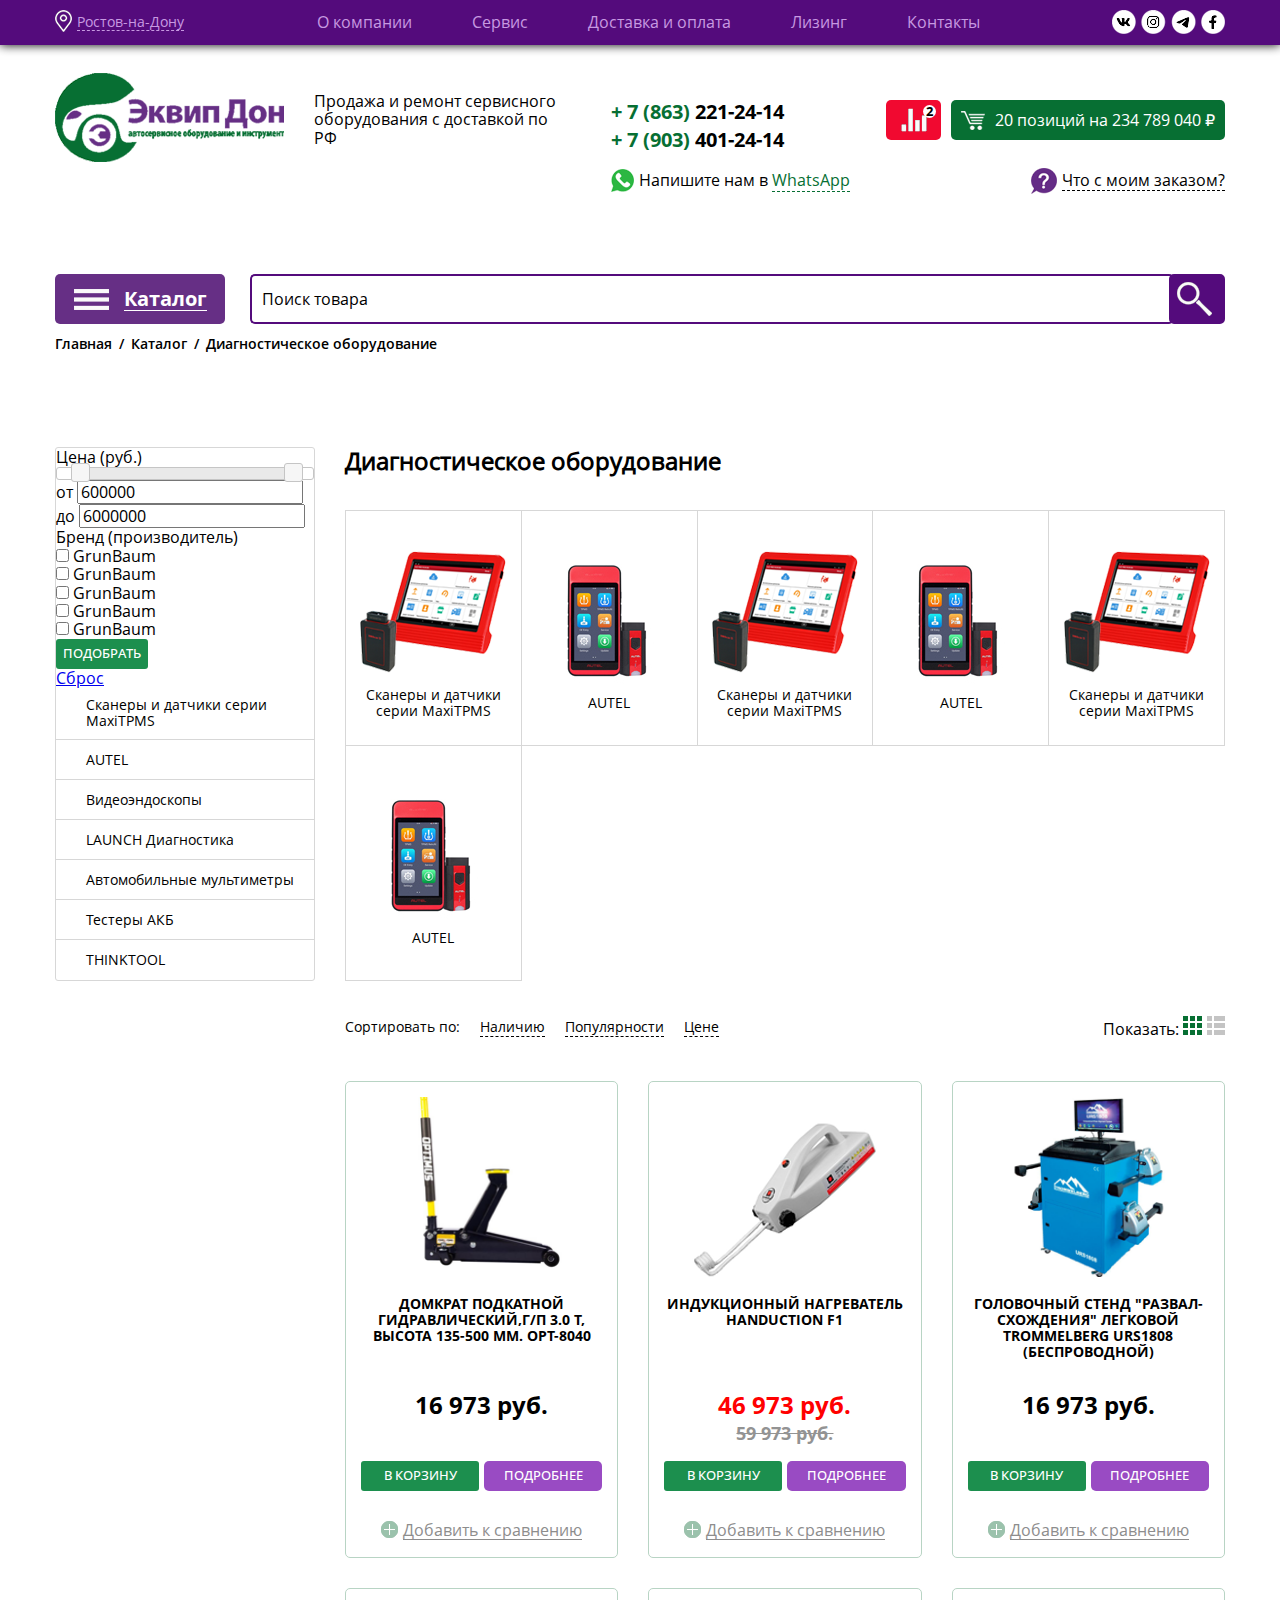
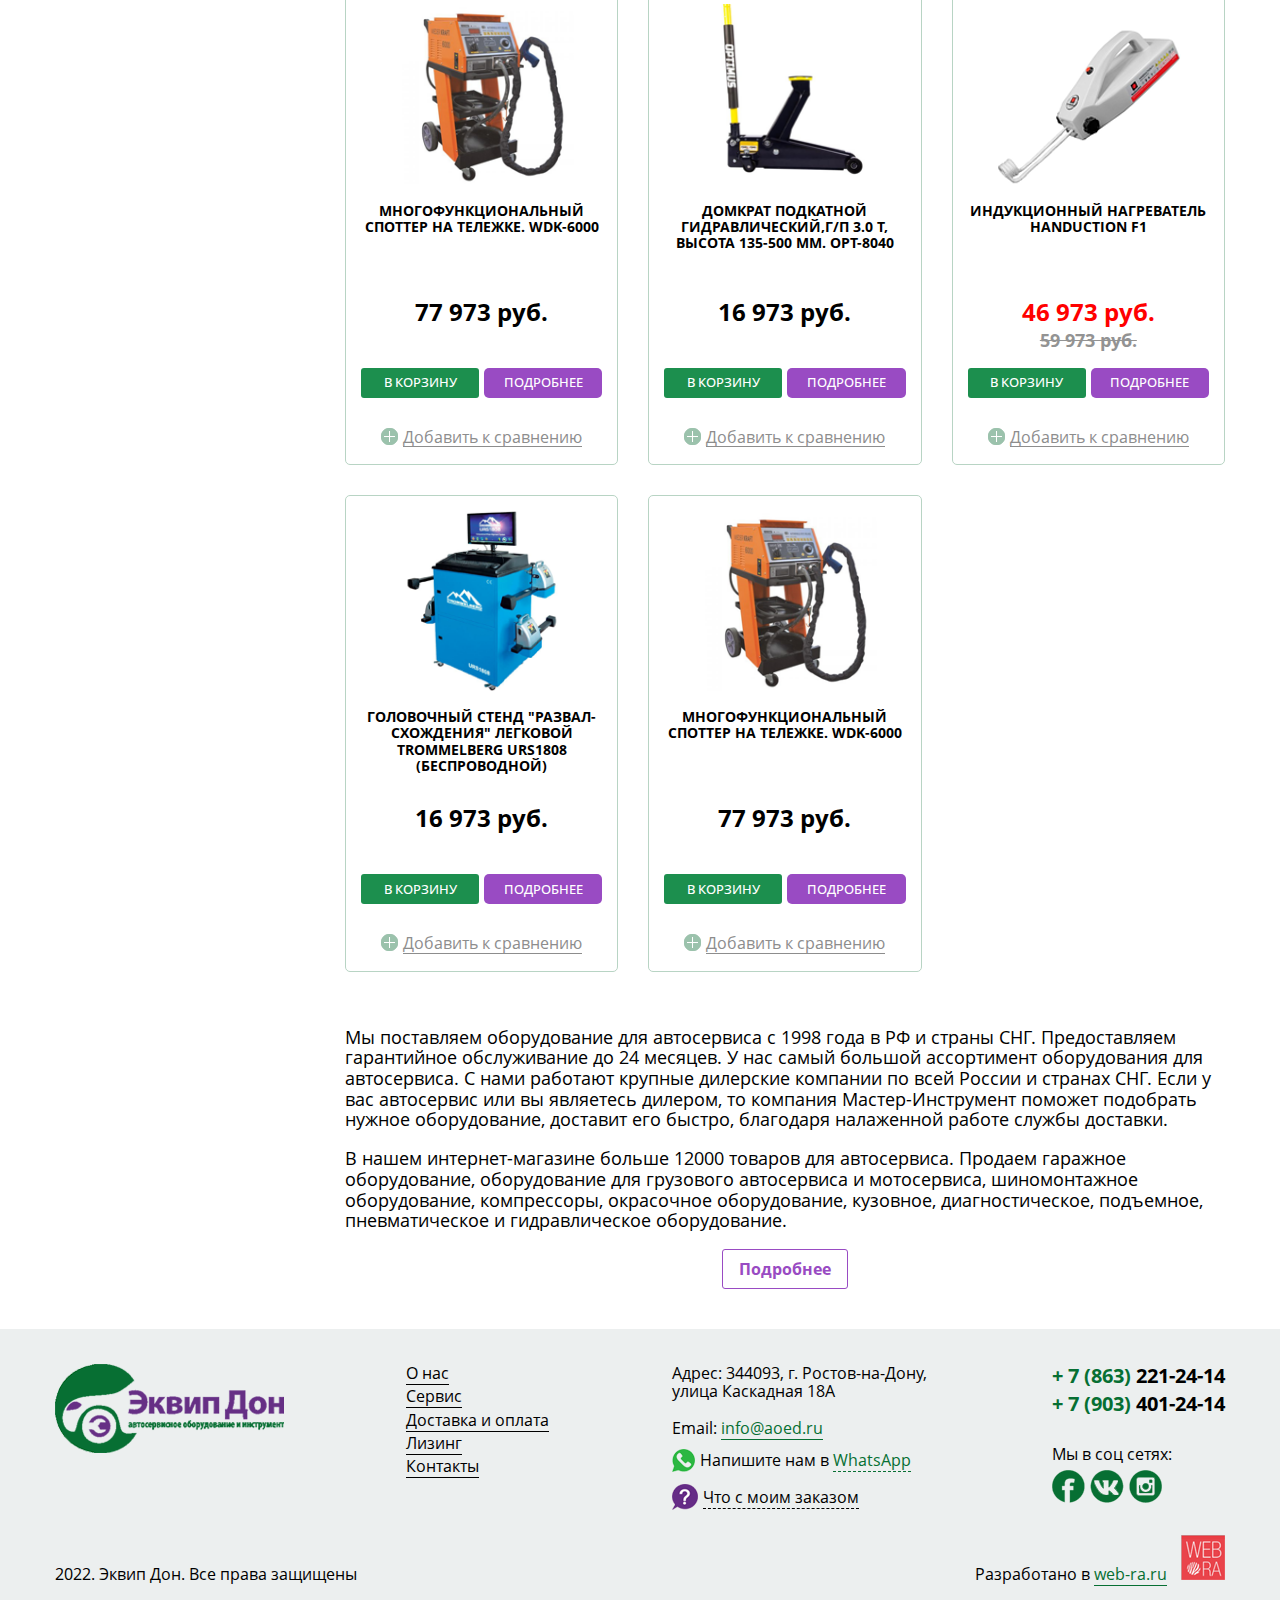
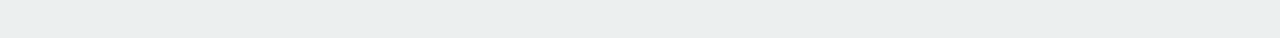
==== category.html @ 741b5a4d "update" ====
<!DOCTYPE html>
<html xmlns="http://www.w3.org/1999/xhtml" lang="ru">

<head>
	<title>Категория страница - ЕКВИП</title>

	<meta http-equiv="content-type" content="text/html; charset=UTF-8" />
	<meta name="viewport" content="width=device-width, initial-scale=1.0">

	<meta name="robots" content="index,follow" />
	<meta name="keywords" content="" />
	<meta name="description" content="" />

	<link href="/" rel="canonical" />
	<link rel="stylesheet" href="css/normalize.css" type="text/css">
	<link rel="stylesheet" href="css/style.css" type="text/css">
	<link rel="stylesheet" href="css/swiper.css" type="text/css">
	<script src="https://ajax.googleapis.com/ajax/libs/jquery/2.2.0/jquery.min.js"></script>
	<script src="js/swiper.js"></script>
	<script src="js/main.js"></script>

</head>

<body>
	<header>
		<div class="header">
			<div class="header__top header-top">
				<div class="container">
					<div class="header-top__item header-top__item--city h-t-item">
						<div class="h-t-item__icon">
							<img src="img/location-icon.svg">
						</div>
						<div class="h-t-item__name">Ростов-на-Дону</div>
					</div>
					<div class="header-top__item header-top__item--menu">
						<nav>
							<ul>
								<li><a href="#">О компании</a></li>
								<li><a href="#">Сервис</a></li>
								<li><a href="#">Доставка и оплата</a></li>
								<li><a href="#">Лизинг</a></li>
								<li><a href="#">Контакты</a></li>
							</ul>
						</nav>
					</div>
					<div class="header-top__item header-top__item--social">
						<a href="#"><img src="img/vk.png"></a>
						<a href="#"><img src="img/insta.png"></a>
						<a href="#"><img src="img/tg.png"></a>
						<a href="#"><img src="img/fb.png"></a>
					</div>
				</div>
			</div>
			<div class="header__bottom header-bottom">
				<div class="container">
					<div class="header-bottom__item header-bottom__item--logo h-b-item">
						<a href="/"><img src="img/logo.png"></a>
						<div class="h-b-item__credo">
							Продажа и ремонт сервисного оборудования с доставкой по РФ
						</div>
					</div>
					<div class="header-bottom__item header-bottom__item--contact h-b-item">
						<div class="h-b-item__phone"><span>+ 7 (863)</span> 221-24-14</div>
						<div class="h-b-item__phone"><span>+ 7 (903)</span> 401-24-14</div>
						<div class="h-b-item__whatsapp"><img src="img/whatsapp.svg"><span>Напишите нам в <a href="#">WhatsApp</a></span></div>
					</div>
					<div class="header-bottom__item header-bottom__item--cart">
						<div class="header-cart">
							<div class="header-cart__compare">
								<img src="img/icon-compare.svg">
								<span>2</span>
							</div>
							<div class="header-cart__products">
								<img src="img/icon-basket.svg">
								<span>20 позиций на 234 789 040 ₽</span>
							</div>
						</div>
						<div class="h-link-order">
							<img src="img/question.svg"><span>Что с моим заказом?</span>
							<div class="h-link-order__form w-order-form">
								<form>
									<div class="w-order-form__title">Введите номер заказа</div>
									<input type="text" class="w-order-form__input">
									<button class="w-order-form__btn">Узнать</button>
								</form>
							</div>
						</div>
					</div>
				</div>
			</div>
		</div>
	</header>

	<section class="menu-vertical">
		<div class="container">
			<div class="menu-vertical__wrapper">
				<div class="menu-vertical__nav menu-vertical-nav">
					<div class="menu-vertical-nav__icon"><img src="img/menu-vertical__icon.svg"></div>
					<div class="menu-vertical-nav__name">Каталог</div>
					<ul class="menu-vertical-nav__list">
						<li><a href="#">Пункт 1</a></li>
						<li><a href="#">Пункт 2</a></li>
					</ul>
				</div>
				<div class="menu-vertical__search v-search">
					<input type="text" autocomplete="off" placeholder="Поиск товара" class="v-search__input">
					<button class="v-search__btn"><img src="img/v-search.svg"></button>

					<div class="search-modal">
						<div class="search-modal__item">
							<a href="#">
								<img src="img/product-img.jpg">
								<span>Сканер диагностический Launch X-431 PRO Lite 2017</span>
							</a>
						</div>
						<div class="search-modal__item">
							<a href="#">
								<img src="img/product-img.jpg">
								<span>Сканер диагностический Launch X-431 PRO Lite 2017</span>
							</a>
						</div>
						<div class="search-modal__item">
							<a href="#">
								<img src="img/product-img.jpg">
								<span>Сканер диагностический Launch X-431 PRO Lite 2017</span>
							</a>
						</div>
						<div class="search-modal__item">
							<a href="#">
								<img src="img/product-img.jpg">
								<span>Сканер диагностический Launch X-431 PRO Lite 2017</span>
							</a>
						</div>
						<div class="search-modal__item">
							<a href="#">
								<img src="img/product-img.jpg">
								<span>Сканер диагностический Launch X-431 PRO Lite 2017</span>
							</a>
						</div>
						<div class="search-modal__item">
							<a href="#">
								<img src="img/product-img.jpg">
								<span>Сканер диагностический Launch X-431 PRO Lite 2017</span>
							</a>
						</div>
					</div>

				</div>
			</div>
		</div>
		<div class="breadcrums">
			<div class="container">
				<div class="breadcrums__wrapper">
					<span class="breadcrums__item"><a href="#">Главная</a></span>
					<span class="breadcrums__item"><a href="#">Каталог</a></span>
					<span class="breadcrums__item">Диагностическое оборудование</span>
				</div>
			</div>
		</div>
	</section>

	<section class="catalog">
		<div class="container">
			<div class="catalog__wrapper w-catalog">
				<div class="w-catalog__slidebar w-slidebar">

                    <div class="w-slidebar__filter s-filter">
                        <div class="s-filter__name">Цена (руб.)</div>
                        <div class="s-filter__label">
							<div id="slider-range" class="s-filter__range"></div>
							<div class="s-filter__labels">
								<span>от</span>
								<input class="banner-filter__min" value="600000">
								<span>до</span>
								<input class="banner-filter__max" value="6000000">
							</div>
                        </div>
						<div class="s-filter__name">Бренд (производитель)</div>
						<div class="s-filter__chechker s-filter-check">
							<div class="s-filter-check__item">
								<input id="check1" type="checkbox" name="name" class="s-filter-check__chechbox">
								<label for="check1">GrunBaum</label>
							</div>
							<div class="s-filter-check__item">
								<input id="check1" type="checkbox" name="name" class="s-filter-check__chechbox">
								<label for="check1">GrunBaum</label>
							</div>
							<div class="s-filter-check__item">
								<input id="check1" type="checkbox" name="name" class="s-filter-check__chechbox">
								<label for="check1">GrunBaum</label>
							</div>
							<div class="s-filter-check__item">
								<input id="check1" type="checkbox" name="name" class="s-filter-check__chechbox">
								<label for="check1">GrunBaum</label>
							</div>
							<div class="s-filter-check__item">
								<input id="check1" type="checkbox" name="name" class="s-filter-check__chechbox">
								<label for="check1">GrunBaum</label>
							</div>
						</div>
						<div class="s-filter__btns">
							<button class="s-filter__btn btn-main">Подобрать</button>
							<a href="#" class="s-filter__refresh">Сброс</a>
						</div>
                    </div>

					<nav>
						<ul class="w-slidebar__list s-list">
							<li class="s-list__item"><a href="#">Сканеры и датчики серии MaxiTPMS</a></li>
							<li class="s-list__item"><a href="#">AUTEL</a></li>
							<li class="s-list__item"><a href="#">Видеоэндоскопы</a></li>
							<li class="s-list__item"><a href="#">LAUNCH Диагностика</a></li>
							<li class="s-list__item"><a href="#">Автомобильные мультиметры</a></li>
							<li class="s-list__item"><a href="#">Тестеры АКБ</a></li>
							<li class="s-list__item"><a href="#">THINKTOOL</a></li>
						</ul>
					</nav>
				</div>
				<div class="w-catalog__contain">
					<h1 class="h1-page">Диагностическое оборудование</h1>

					<section class="sub-category">
						<div class="sub-category__list s-category-list">
							<a href="#" class="s-category-list__item">
								<div><img src="img/sub-cat-12.png"></div><span>Сканеры и датчики серии MaxiTPMS</span></a>
							<a href="#" class="s-category-list__item">
								<div><img src="img/sub-category-2.jpg"></div><span>AUTEL</span></a>
							<a href="#" class="s-category-list__item">
								<div><img src="img/sub-cat-12.png"></div><span>Сканеры и датчики серии MaxiTPMS</span></a>
							<a href="#" class="s-category-list__item">
								<div><img src="img/sub-category-2.jpg"></div><span>AUTEL</span></a>
							<a href="#" class="s-category-list__item">
								<div><img src="img/sub-cat-12.png"></div><span>Сканеры и датчики серии MaxiTPMS</span></a>
							<a href="#" class="s-category-list__item">
								<div><img src="img/sub-category-2.jpg"></div><span>AUTEL</span></a>
						</div>
					</section>

					<section class="popular">
						<div class="title-wrapper">
							<div class="sort-catalog">
								<div class="sort-catalog__item">Сортировать по:</div>
								<div class="sort-catalog__item">
									<a href="#">Наличию</a>
								</div>
								<div class="sort-catalog__item">
									<a href="#">Популярности</a>
								</div>
								<div class="sort-catalog__item">
									<a href="#">Цене</a>
								</div>
							</div>
							<div href="#" class="title-wrapper__view t-view">
								<span class="t-view__text">Показать:</span>
								<span class="t-view__grid"><img src="img/view-grid.png"></span>
								<span class="t-view__list"><img src="img/view-list.png"></span>
							</div>
						</div>
						<div class="new__products n-products page-products page-products-grid">

							<div class="cart-product n-products__item">
								<div class="cart-product__img">
									<img src="img/product-1.png">
								</div>
								<div class="cart-product__text">ДОМКРАТ ПОДКАТНОЙ ГИДРАВЛИЧЕСКИЙ,г/п 3.0 т, высота 135-500 мм. OPT-8040</div>
								<div class="wrap-price">
									<div class="cart-product__price">16 973 руб.</div>
								</div>
								<div class="cart-product__btn">
									<a href="#" class="btn-main">В корзину</a>
									<a href="#" class="btn-secondary">Подробнее</a>
								</div>
								<div class="cart-product__compare">
									<span>
                                        <img src="img/add-compare.svg">
                                    </span>
									<a href="#">Добавить к сравнению</a>
								</div>
							</div>
							<div class="cart-product n-products__item">
								<div class="cart-product__img">
									<img src="img/product-2.png">
								</div>
								<div class="cart-product__text">Индукционный нагреватель HANDUCTION F1</div>
								<div class="wrap-price">
									<div class="cart-product__price cart-product__price--new">46 973 руб.</div>
									<div class="cart-product__price cart-product__price--old">59 973 руб.</div>
								</div>
								<div class="cart-product__btn">
									<a href="#" class="btn-main">В корзину</a>
									<a href="#" class="btn-secondary">Подробнее</a>
								</div>
								<div class="cart-product__compare">
									<span>
                        <img src="img/add-compare.svg">
                    </span>
									<a href="#">Добавить к сравнению</a>
								</div>
							</div>
							<div class="cart-product n-products__item">
								<div class="cart-product__img">
									<img src="img/product-3.png">
								</div>
								<div class="cart-product__text">Головочный стенд "развал-схождения" легковой Trommelberg URS1808 (беспроводной)</div>
								<div class="wrap-price">
									<div class="cart-product__price">16 973 руб.</div>
								</div>
								<div class="cart-product__btn">
									<a href="#" class="btn-main">В корзину</a>
									<a href="#" class="btn-secondary">Подробнее</a>
								</div>
								<div class="cart-product__compare">
									<span>
                        <img src="img/add-compare.svg">
                    </span>
									<a href="#">Добавить к сравнению</a>
								</div>
							</div>
							<div class="cart-product n-products__item">
								<div class="cart-product__img">
									<img src="img/product-4.png">
								</div>
								<div class="cart-product__text">Многофункциональный споттер на тележке. WDK-6000</div>
								<div class="wrap-price">
									<div class="cart-product__price">77 973 руб.</div>
								</div>
								<div class="cart-product__btn">
									<a href="#" class="btn-main">В корзину</a>
									<a href="#" class="btn-secondary">Подробнее</a>
								</div>
								<div class="cart-product__compare">
									<span>
                        <img src="img/add-compare.svg">
                    </span>
									<a href="#">Добавить к сравнению</a>
								</div>
							</div>

							<div class="cart-product n-products__item">
								<div class="cart-product__img">
									<img src="img/product-1.png">
								</div>
								<div class="cart-product__text">ДОМКРАТ ПОДКАТНОЙ ГИДРАВЛИЧЕСКИЙ,г/п 3.0 т, высота 135-500 мм. OPT-8040</div>
								<div class="wrap-price">
									<div class="cart-product__price">16 973 руб.</div>
								</div>
								<div class="cart-product__btn">
									<a href="#" class="btn-main">В корзину</a>
									<a href="#" class="btn-secondary">Подробнее</a>
								</div>
								<div class="cart-product__compare">
									<span>
                        <img src="img/add-compare.svg">
                    </span>
									<a href="#">Добавить к сравнению</a>
								</div>
							</div>
							<div class="cart-product n-products__item">
								<div class="cart-product__img">
									<img src="img/product-2.png">
								</div>
								<div class="cart-product__text">Индукционный нагреватель HANDUCTION F1</div>
								<div class="wrap-price">
									<div class="cart-product__price cart-product__price--new">46 973 руб.</div>
									<div class="cart-product__price cart-product__price--old">59 973 руб.</div>
								</div>
								<div class="cart-product__btn">
									<a href="#" class="btn-main">В корзину</a>
									<a href="#" class="btn-secondary">Подробнее</a>
								</div>
								<div class="cart-product__compare">
									<span>
                        <img src="img/add-compare.svg">
                    </span>
									<a href="#">Добавить к сравнению</a>
								</div>
							</div>
							<div class="cart-product n-products__item">
								<div class="cart-product__img">
									<img src="img/product-3.png">
								</div>
								<div class="cart-product__text">Головочный стенд "развал-схождения" легковой Trommelberg URS1808 (беспроводной)</div>
								<div class="wrap-price">
									<div class="cart-product__price">16 973 руб.</div>
								</div>
								<div class="cart-product__btn">
									<a href="#" class="btn-main">В корзину</a>
									<a href="#" class="btn-secondary">Подробнее</a>
								</div>
								<div class="cart-product__compare">
									<span>
                        <img src="img/add-compare.svg">
                    </span>
									<a href="#">Добавить к сравнению</a>
								</div>
							</div>
							<div class="cart-product n-products__item">
								<div class="cart-product__img">
									<img src="img/product-4.png">
								</div>
								<div class="cart-product__text">Многофункциональный споттер на тележке. WDK-6000</div>
								<div class="wrap-price">
									<div class="cart-product__price">77 973 руб.</div>
								</div>
								<div class="cart-product__btn">
									<a href="#" class="btn-main">В корзину</a>
									<a href="#" class="btn-secondary">Подробнее</a>
								</div>
								<div class="cart-product__compare">
									<span>
                        <img src="img/add-compare.svg">
                    </span>
									<a href="#">Добавить к сравнению</a>
								</div>
							</div>
						</div>

                        <div class="new__products n-products page-products page-products-list" style="display:none;">
                            <div class="cart-product n-products__item n-products__item--list">
								<div class="cart-product__img">
									<img src="img/product-1.png">
								</div>
                                <div>
                                    <div class="cart-product__text">ДОМКРАТ ПОДКАТНОЙ ГИДРАВЛИЧЕСКИЙ,г/п 3.0 т, высота 135-500 мм. OPT-8040</div>
                                    <div class="cart-product__compare">
                                        <span>
                                            <img src="img/add-compare.svg">
                                        </span>
                                        <a href="#">Добавить к сравнению</a>
                                    </div>
                                    </div>
                                <div>
                                    <div class="wrap-price">
                                        <div class="cart-product__price">16 973 руб.</div>
                                    </div>
                                    <div class="cart-product__btn">
                                        <a href="#" class="btn-main">В корзину</a>
                                        <a href="#" class="btn-secondary">Подробнее</a>
                                    </div>
                                </div>
							</div>
                            <div class="cart-product n-products__item n-products__item--list">
								<div class="cart-product__img">
									<img src="img/product-1.png">
								</div>
                                <div>
                                    <div class="cart-product__text">ДОМКРАТ ПОДКАТНОЙ ГИДРАВЛИЧЕСКИЙ,г/п 3.0 т, высота 135-500 мм. OPT-8040</div>
                                    <div class="cart-product__compare">
                                        <span>
                                            <img src="img/add-compare.svg">
                                        </span>
                                        <a href="#">Добавить к сравнению</a>
                                    </div>
                                    </div>
                                <div>
                                    <div class="wrap-price">
                                        <div class="cart-product__price">16 973 руб.</div>
                                    </div>
                                    <div class="cart-product__btn">
                                        <a href="#" class="btn-main">В корзину</a>
                                        <a href="#" class="btn-secondary">Подробнее</a>
                                    </div>
                                </div>
							</div>
                            <div class="cart-product n-products__item n-products__item--list">
								<div class="cart-product__img">
									<img src="img/product-1.png">
								</div>
                                <div>
                                    <div class="cart-product__text">ДОМКРАТ ПОДКАТНОЙ ГИДРАВЛИЧЕСКИЙ,г/п 3.0 т, высота 135-500 мм. OPT-8040</div>
                                    <div class="cart-product__compare">
                                        <span>
                                            <img src="img/add-compare.svg">
                                        </span>
                                        <a href="#">Добавить к сравнению</a>
                                    </div>
                                    </div>
                                <div>
                                    <div class="wrap-price">
                                        <div class="cart-product__price">16 973 руб.</div>
                                    </div>
                                    <div class="cart-product__btn">
                                        <a href="#" class="btn-main">В корзину</a>
                                        <a href="#" class="btn-secondary">Подробнее</a>
                                    </div>
                                </div>
							</div>
                        </div>
					</section>

					<section class="map">
						<div class="text-default map__info">
							<p>Мы поставляем оборудование для автосервиса с 1998 года в РФ и страны СНГ. Предоставляем гарантийное обслуживание до 24 месяцев. У нас самый большой ассортимент оборудования для автосервиса. С нами работают крупные дилерские компании по всей России и странах СНГ. Если у вас автосервис или вы являетесь дилером, то компания Мастер-Инструмент поможет подобрать нужное оборудование, доставит его быстро, благодаря налаженной работе службы доставки.
							</p>
							<p>
								В нашем интернет-магазине больше 12000 товаров для автосервиса. Продаем гаражное оборудование, оборудование для грузового автосервиса и мотосервиса, шиномонтажное оборудование, компрессоры, окрасочное оборудование, кузовное, диагностическое, подъемное, пневматическое и гидравлическое оборудование.
							</p>
						</div>
						<a href="#" class="map__btn btn-more">Подробнее</a>
					</section>
				</div>
			</div>
		</div>
	</section>

	<footer>
		<div class="container">
			<div class="footer">
				<div class="footer__top f-top">
					<div class="f-top__logo">
						<a href="/">
							<img src="img/logo.png">
						</a>
					</div>
					<div class="f-top__menu f-menu">
						<ul class="f-menu__ul">
							<li class="f-menu__li"><a href="#">О нас</a></li>
							<li class="f-menu__li"><a href="#">Сервис</a></li>
							<li class="f-menu__li"><a href="#">Доставка и оплата</a></li>
							<li class="f-menu__li"><a href="#">Лизинг</a></li>
							<li class="f-menu__li"><a href="#">Контакты</a></li>
						</ul>
					</div>
					<div class="f-top__info f-info">
						<div class="f-info__address">
							Адрес: 344093, г. Ростов-на-Дону, улица Каскадная 18А
						</div>
						<div class="f-info__email">
							<span>Email: </span> <a href="#">info@aoed.ru</a>
						</div>
						<div class="f-info__whatsapp">
							<img src="img/whatsapp.svg">
							<span>Напишите нам в <a href="#">WhatsApp</a></span>
						</div>
						<div class="f-info__question f-info-question">
							<img src="img/question.svg">
							<span class="f-info-question__link"><a href="#">Что с моим заказом</a></span>
						</div>
					</div>
					<div class="f-top__contact f-t--item">
						<div class="f-t--item__phone"><span>+ 7 (863)</span> 221-24-14</div>
						<div class="f-t--item__phone"><span>+ 7 (903)</span> 401-24-14</div>
						<div class="f-t--item__social">Мы в соц сетях:</div>
						<div class="f-t--item__socials">
							<a href="#" class=""><img src="img/footer-fb.png"></a>
							<a href="#" class=""><img src="img/footer-vk.png"></a>
							<a href="#" class=""><img src="img/footer-insta.png"></a>
						</div>
					</div>
				</div>
				<div class="footer-bottom f-bottom">
					<div class="f-bottom__copyright">2022. Эквип Дон. Все права защищены</div>
					<div class="f-bottom__web">
						<a href="https://web-ra.ru">Разработано в <span>web-ra.ru</span> <img src="img/logo-company.png"></a>
					</div>
				</div>
			</div>
		</div>
	</footer>



<link rel='stylesheet' id='jquery-ui-style-css'  href='css/jquery-ui.css' media='all' />
<script src='js/jquery.min.js' id='jquery-js'></script>
<script src='js/jquery-ui.js' id='query-ui-script-js'></script>
<script src='js/jquery.ui.touch-punch.min.js' id='touch-ui-script-js'></script>

<script>
	$(document).ready(function () {

		let priceMin = document.querySelector('.banner-filter__min');
		let priceMax = document.querySelector('.banner-filter__max');
		if (priceMin !== null && priceMax !== null) {
			priceMin = (priceMin.value).replace(' СЂСѓР±.', '');
			priceMax = (priceMax.value).replace(' СЂСѓР±.', '');
		}
		let SliderRange = document.getElementById("slider-range");
		if (SliderRange !== null) {
			$("#slider-range").slider({
				range: true,
				min: 0,
				max: 6500000,
				values: [priceMin, priceMax],
				slide: function (event, ui) {
					$('.banner-filter__min').val(ui.values[0]);
					$('.banner-filter__max').val(ui.values[1]);
				}
			});

			$('.banner-filter__min').val($("#slider-range").slider("values", 0));
			$('.banner-filter__max').val($("#slider-range").slider("values", 1));
		}
	});
</script>
</body>
</html>
---- css/style.css ----
/* fonts */
@font-face {
  font-family: OpenSansBold;
  src: url('../fonts/OpenSans-Bold.ttf');
}
@font-face {
  font-family: OpenSansRegular;
  src: url('../fonts/OpenSans-Regular.ttf');
}
@font-face {
  font-family: OpenSansSemiBold;
  src: url('../fonts/OpenSans-SemiBold.ttf');
}
@font-face {
  font-family: OpenSansMedium;
  src: url('../fonts/OpenSans-Medium.woff2') format('woff2'), url('../fonts/OpenSans-Medium.woff') format('woff');
  font-weight: 600;
  font-style: normal;
  font-display: swap;
}
/* main */
* {
  box-sizing: border-box;
}
body {
  font-family: OpenSansRegular;
}
.container {
  width: 1200px;
  padding: 0px 15px;
  margin: 0 auto;
}
.title-wrapper {
  display: flex;
  justify-content: space-between;
  align-items: center;
}
.title-wrapper__link {
  text-transform: uppercase;
  color: #000;
  font-size: 16px;
  text-decoration: none;
}
.title-wrapper__link:hover {
  color: #076f33;
}
.title-wrapper__title {
  font-size: 24px;
  color: #000;
}
.title {
  min-width: 280px;
  text-align: center;
  position: relative;
  text-transform: uppercase;
  color: #fff;
  font-size: 26px;
  max-width: fit-content;
  padding: 20px 35px;
}
.title__caption {
  position: relative;
  z-index: 1;
}
.title:before {
  content: "";
  position: absolute;
  background: #1c8f4e;
  transform: skewX(-30deg);
  left: 0;
  right: 0;
  top: 0;
  bottom: 0;
  border-radius: 20px;
}
.refresh-btn {
  margin-top: 15px;
  cursor: pointer;
  text-decoration: none;
  color: #fff;
  background: #58157e;
  border-radius: 3px;
  height: 35px;
  width: 165px;
  text-align: center;
  display: flex;
  align-items: center;
  font-size: 16px;
  justify-content: center;
  border: 1px solid #58157e;
  box-shadow: 0px 0px 10px rgba(0, 0, 0, 0.18);
}
.refresh-btn:hover {
  background: #994bc3;
  color: #fff;
}
.btn-more {
  height: 40px;
  padding: 18px 0px;
  border: 1px solid #994bc3;
  color: #994bc3;
  font-size: 16px;
  font-family: OpenSansBold;
  text-align: center;
  text-decoration: none;
  display: block;
  text-transform: none;
  border-radius: 3px;
  max-width: fit-content;
  display: flex;
  align-items: center;
  min-width: 126px;
  justify-content: center;
  margin: 0 auto;
}
.btn-more:hover {
  background: #994bc3;
  color: #fff;
}
.btn-main {
  font-family: OpenSansMedium;
  font-weight: 600;
  text-decoration: none;
  text-transform: uppercase;
  color: #fff;
  background: #1c8f4e;
  border-radius: 3px;
  height: 30px;
  text-align: center;
  display: flex;
  align-items: center;
  font-size: 13px;
  border: 1px solid transparent;
  justify-content: center;
}
.btn-main:hover {
  border-color: #1c8f4e;
  background: none;
  color: #1c8f4e;
}
.btn-secondary {
  font-family: OpenSansMedium;
  font-weight: 600;
  text-decoration: none;
  text-transform: uppercase;
  color: #fff;
  background: #994bc3;
  border: 1px solid transparent;
  border-radius: 5px;
  height: 30px;
  text-align: center;
  display: flex;
  align-items: center;
  font-size: 13px;
  justify-content: center;
}
.btn-secondary:hover {
  border-color: #994bc3;
  background: none;
  color: #994bc3;
}
.gray-block {
  background: #ecefef;
}
.breadcrums {
  padding: 10px 0px;
}
.breadcrums__item,
.breadcrums a {
  font-family: OpenSansSemiBold;
  font-size: 14px;
  text-decoration: none;
  color: #000;
}
.breadcrums__item {
  position: relative;
}
.breadcrums__item:not(:last-child) {
  margin-right: 15px;
}
.breadcrums__item:not(:last-child):after {
  position: absolute;
  content: "/";
  font-size: 14px;
  color: #000;
  right: -12px;
  top: 2px;
}
.swiper-pagination-bullets .swiper-pagination-bullet {
  width: 25px;
  height: 25px;
  background: #ffffff;
  opacity: 1;
  border: 3px solid #540b7c;
}
.swiper-pagination-bullets .swiper-pagination-bullet-active {
  background: #540b7c;
}
/* header */
.header {
  padding-bottom: 30px;
}
.header__top {
  display: flex;
  align-items: center;
  background: #540b7c;
  height: 45px;
  box-shadow: 0px 0px 10px #000000;
}
.header__top .container {
  display: flex;
  justify-content: space-between;
  align-items: center;
}
.header .h-t-item {
  display: flex;
  justify-content: space-between;
  align-items: center;
  cursor: pointer;
}
.header .h-t-item__icon {
  margin-right: 5px;
}
.header .h-t-item__name {
  color: #c799e1;
  font-size: 14px;
  border-bottom: 1px dashed #c799e1;
}
.header .h-t-item__name:hover {
  color: #fff;
  border-bottom: 1px solid #fff;
}
.header .header-top__item nav ul {
  list-style: none;
  padding: 0px;
  margin: 0px;
  display: flex;
  align-items: center;
}
.header .header-top__item nav ul li a {
  text-decoration: none;
  color: #c799e1;
  font-size: 16px;
}
.header .header-top__item nav ul li a:hover {
  color: #fff;
}
.header .header-top__item nav ul li:not(:last-child) {
  margin-right: 60px;
}
.header .header-top__item--social {
  display: flex;
  align-items: center;
}
.header .header-top__item--social a:not(:last-child) {
  margin-right: 5px;
}
.header .header-top__item--social a:hover {
  opacity: 0.7;
}
.header .header-top__item--social img {
  display: block;
}
.header__bottom .container {
  display: flex;
  justify-content: space-between;
}
.header__bottom .h-b-item {
  display: flex;
  align-items: center;
}
.header__bottom .h-b-item__credo {
  font-size: 16px;
  max-width: 260px;
  margin-left: 30px;
}
.header__bottom .h-b-item__phone {
  font-size: 20px;
  font-family: OpenSansBold;
  margin-bottom: 5px;
}
.header__bottom .h-b-item__phone span {
  color: #076f33;
}
.header__bottom .h-b-item__whatsapp {
  margin-top: 13px;
  align-items: center;
  display: flex;
  color: #000000;
}
.header__bottom .h-b-item__whatsapp img {
  display: block;
  margin-right: 5px;
}
.header__bottom .h-b-item__whatsapp a {
  text-decoration: none;
  color: #076f33;
  border-bottom: 1px dashed #076f33;
}
.header__bottom .header-bottom__item--contact {
  display: flex;
  flex-direction: column;
  align-items: unset;
  margin-top: 55px;
}
.header__bottom .header-bottom__item--cart {
  margin-top: 55px;
}
.header__bottom .header-bottom__item--cart .header-cart {
  display: flex;
  text-align: center;
}
.header__bottom .header-bottom__item--cart .header-cart__compare {
  position: relative;
  background: #f10930;
  cursor: pointer;
  display: flex;
  justify-content: center;
  text-align: center;
  align-items: center;
  border-radius: 5px;
  width: 55px;
  height: 40px;
  margin-right: 10px;
}
.header__bottom .header-bottom__item--cart .header-cart__compare span {
  position: absolute;
  top: 5px;
  right: 5px;
  display: flex;
  justify-content: center;
  text-align: center;
  align-items: center;
  font-size: 13px;
  border-radius: 50%;
  background: #fff;
  width: 13px;
  height: 13px;
  font-family: OpenSansBold;
}
.header__bottom .header-bottom__item--cart .header-cart__compare:hover {
  opacity: 0.7;
}
.header__bottom .header-bottom__item--cart .header-cart__products {
  display: flex;
  justify-content: center;
  text-align: center;
  align-items: center;
  background: #076f33;
  border-radius: 5px;
  cursor: pointer;
  color: #fff;
  height: 40px;
  padding: 0px 10px;
}
.header__bottom .header-bottom__item--cart .header-cart__products img {
  display: block;
  margin-right: 10px;
}
.header__bottom .header-bottom__item--cart .header-cart__products:hover {
  opacity: 0.7;
}
.header__bottom .header-bottom__item--cart .h-link-order {
  cursor: pointer;
  align-items: center;
  display: flex;
  text-decoration: none;
  margin-top: 28px;
  justify-content: end;
}
.header__bottom .header-bottom__item--cart .h-link-order img {
  display: block;
  margin-right: 5px;
}
.header__bottom .header-bottom__item--cart .h-link-order span {
  text-decoration: none;
  color: #000;
  border-bottom: 1px dashed #000;
}
/* banner */
.banner__item {
  position: relative;
}
.banner__item img {
  display: block;
}
.banner__content {
  position: absolute;
  top: 0;
  bottom: 0;
  left: 0;
  right: 0;
  display: flex;
  align-items: center;
}
.banner__title {
  color: #fff;
  font-size: 56px;
  text-transform: uppercase;
  line-height: 74px;
  font-family: OpenSansBold;
  max-width: 650px;
  width: 100%;
}
.banner__subtitle {
  margin-top: 15px;
  color: #fff;
  font-size: 40px;
}
.menu-vertical {
  padding: 50px 0px;
}
.menu-vertical__wrapper {
  display: flex;
  align-items: center;
}
.menu-vertical__nav {
  background: #662f85;
  height: 50px;
  min-width: 170px;
  display: flex;
  align-items: center;
  color: #fff;
  border-radius: 5px;
  margin-right: 20px;
  cursor: pointer;
}
.menu-vertical .menu-vertical-nav {
  justify-content: center;
}
.menu-vertical .menu-vertical-nav__icon {
  margin-right: 15px;
}
.menu-vertical .menu-vertical-nav__icon img {
  display: block;
}
.menu-vertical .menu-vertical-nav__name {
  font-size: 20px;
  font-family: OpenSansBold;
  border-bottom: 1px solid #fff;
}
.menu-vertical .menu-vertical-nav__list {
  display: none;
}
.menu-vertical__search {
  width: 100%;
  display: flex;
  align-items: center;
}
.menu-vertical__search input {
  position: relative;
  left: 5px;
  width: 100%;
  height: 50px;
  border: 2px solid #540b7c;
  border-right: none;
  border-radius: 5px;
  padding: 0px 10px;
  color: #000;
  outline: none;
}
.menu-vertical__search input::placeholder {
  color: #000;
}
.menu-vertical__search .v-search {
  position: relative;
}
.menu-vertical__search .v-search__btn {
  position: relative;
  background: #540b7c;
  border-radius: 5px;
  border: 2px solid #540b7c;
  width: 58px;
  height: 50px;
}
.menu-vertical__search .v-search__btn img {
  display: block;
}
.advantages {
  padding-bottom: 35px;
}
.advantages .adv-wrapper {
  display: flex;
  justify-content: space-between;
  margin-top: 55px;
}
.advantages .adv-wrapper .adv-wrapper-item__icon {
  height: 135px;
}
.advantages .adv-wrapper .adv-wrapper-item__name {
  color: #000;
  font-size: 22px;
  text-align: center;
  margin: 0 auto;
}
.advantages .adv-wrapper__item {
  text-align: center;
}
.popular {
  margin-top: 35px;
}
.new {
  padding: 45px 65px;
}
.new__products {
  margin-top: 43px;
  display: flex;
  justify-content: space-between;
  gap: 30px;
}
.new__products.page-products {
  display: grid;
  grid-template-columns: repeat(3, 1fr);
}
.new__products.page-products .cart-product {
  width: 100%;
}
.cart-product {
  position: relative;
  background: #fff;
  width: 260px;
  text-align: center;
  border-radius: 5px;
  border: 1px solid #b8d4c4;
  padding-bottom: 17px;
}
.cart-product .close-compare {
  position: absolute;
  top: 10px;
  right: 10px;
  cursor: pointer;
}
.cart-product__img {
  padding: 15px 0px;
}
.cart-product__img img {
  width: 100%;
  max-width: 185px;
  max-height: 180px;
  object-fit: cover;
}
.cart-product__text {
  font-family: OpenSansBold;
  font-size: 14px;
  text-transform: uppercase;
  min-height: 65px;
  padding: 0px 15px;
}
.cart-product .wrap-price {
  min-height: 100px;
}
.cart-product__price {
  font-size: 24px;
  font-family: OpenSansBold;
  padding: 30px 0px 0px;
}
.cart-product__price--new {
  color: #ff0000;
}
.cart-product__price--old {
  padding: 0px;
  margin-top: 5px;
  color: #939393;
  font-size: 18px;
  text-decoration: line-through;
}
.cart-product__btn {
  display: grid;
  padding: 0px 15px;
  grid-template-columns: 1fr 1fr;
  grid-gap: 5px;
}
.cart-product__compare {
  margin-top: 30px;
  display: flex;
  justify-content: center;
}
.cart-product__compare span {
  margin-right: 5px;
}
.cart-product__compare span img {
  display: block;
}
.cart-product__compare a {
  text-decoration: none;
  color: #8d8d8d;
  border-bottom: 1px solid #8d8d8d;
}
.cart-product__compare:hover a {
  border-color: #076f33;
  color: #076f33;
}
.cart-product:hover {
  cursor: pointer;
  border-color: #076f33;
}
.h1-title {
  font-size: 36px;
  color: #000;
}
.text-default {
  font-size: 18px;
}
.text-section {
  padding: 70px 0px;
}
.text-section__btn {
  margin-top: 40px;
}
.brand {
  padding-bottom: 80px;
}
.brand__slider {
  margin-top: 45px;
}
.brand__slider .swiper-wrapper {
  align-items: center;
}
.brand__slider .swiper-wrapper .swiper-slide {
  text-align: center;
}
.brand__slider .swiper-wrapper .swiper-slide img {
  max-width: 180px;
}
.brand .swiper-button-next,
.brand .swiper-button-prev {
  color: #1c8f4e;
}
.clients {
  padding: 65px 0px 90px;
}
.clients__list {
  display: grid;
  grid-template-columns: repeat(4, 1fr);
  grid-gap: 35px 15px;
  margin-top: 45px;
}
.clients .c-list__item {
  background: #fff;
  display: flex;
  align-items: center;
  justify-content: center;
  border: 1px solid #b8d4c4;
}
.clients .c-list__item:hover {
  border-color: #076f33;
}
.map {
  padding-bottom: 40px;
}
.map__info {
  margin-top: 55px;
}
/* footer */
footer {
  background: #ecefef;
  padding-top: 35px;
  padding-bottom: 55px;
}
.footer__top {
  display: flex;
  justify-content: space-between;
}
.footer .f-menu__ul {
  list-style: none;
  padding: 0px;
  margin: 0px;
}
.footer .f-menu__ul li:not(:last-child) {
  margin-bottom: 5px;
}
.footer .f-menu__ul a {
  text-decoration: none;
  color: #000;
  font-size: 16px;
  border-bottom: 1px solid;
}
.footer .f-menu__ul a:hover {
  color: #076f33;
}
.footer .f-top__info {
  max-width: 258px;
  font-size: 16px;
  color: #000;
}
.footer .f-top .f-info__email {
  margin-top: 18px;
}
.footer .f-top .f-info__email a {
  color: #076f33;
  text-decoration: none;
  border-bottom: 1px solid;
}
.footer .f-top .f-info__whatsapp {
  display: flex;
  align-items: center;
  gap: 5px;
  margin-top: 12px;
}
.footer .f-top .f-info__whatsapp a {
  color: #076f33;
  text-decoration: none;
  border-bottom: 1px dashed;
}
.footer .f-top .f-info__question {
  display: flex;
  align-items: center;
  gap: 5px;
  margin-top: 12px;
}
.footer .f-top .f-info__question a {
  text-decoration: none;
  color: #000;
  border-bottom: 1px dashed;
}
.footer .f-top .f-t--item__phone {
  font-size: 20px;
  font-family: OpenSansBold;
  margin-bottom: 5px;
}
.footer .f-top .f-t--item__phone span {
  color: #076f33;
}
.footer .f-top .f-t--item__social {
  font-size: 16px;
  color: #000;
  margin-top: 30px;
}
.footer .f-top .f-t--item__socials {
  display: flex;
  margin-top: 7px;
  align-items: center;
}
.footer .f-top .f-t--item__socials a {
  margin-right: 5px;
}
.footer .f-top .f-t--item__socials a img {
  display: block;
}
.footer .f-top .f-t--item__socials a:hover {
  opacity: 0.7;
}
.footer .footer-bottom {
  display: flex;
  align-items: baseline;
  margin-top: 25px;
  font-size: 16px;
  color: #000;
  justify-content: space-between;
}
.footer .footer-bottom a {
  font-size: 16px;
  color: #000;
  text-decoration: none;
}
.footer .f-bottom__web a {
  font-size: 16px;
  color: #000;
  text-decoration: none;
}
.footer .f-bottom__web a span {
  color: #076f33;
  border-bottom: 1px solid;
  margin-right: 10px;
}
/* product */
.product__wrapper {
  display: flex;
}
.product__wrapper .swiper-slide img {
  display: block;
  width: 100%;
  height: 100%;
  object-fit: cover;
}
.product__wrapper .w-product__info {
  margin-left: 30px;
  width: 100%;
}
.product__wrapper .w-product__title {
  max-width: 395px;
  margin-top: 43px;
}
.product__wrapper .w-product__title h1 {
  margin: 0px;
  font-size: 30px;
}
.product__wrapper .w-product__article {
  margin-top: 15px;
}
.product__wrapper .w-product__article span {
  font-size: 14px;
  color: #000;
}
.product__wrapper .w-product__manufacture {
  margin-top: 33px;
}
.product__wrapper .w-product__manufacture span {
  font-size: 16px;
  color: #000;
}
.product__wrapper .w-product__manufacture span a {
  color: #076f33;
  border-bottom: 1px solid ;
  text-decoration: none;
}
.product__wrapper .w-product__price {
  margin-top: 35px;
}
.product__wrapper .w-product__price .w-product-price__text {
  font-size: 18px;
  color: #000;
}
.product__wrapper .w-product__price .w-product-price__caption {
  font-size: 30px;
  font-family: OpenSansBold;
  color: #000;
  margin-top: 7px;
}
.product__wrapper .w-product__btn {
  margin-top: 35px;
  display: flex;
  gap: 10px;
}
.product__wrapper .w-product__btn .add-basket {
  cursor: pointer;
  border: none;
  font-family: OpenSansSemiBold;
  font-weight: 600;
  text-decoration: none;
  color: #fff;
  background: #1c8f4e;
  border-radius: 3px;
  height: 35px;
  width: 155px;
  text-align: center;
  display: flex;
  align-items: center;
  text-transform: uppercase;
  font-size: 18px;
  justify-content: center;
  border: 1px solid #1c8f4e;
}
.product__wrapper .w-product__btn .add-sale {
  cursor: pointer;
  border: none;
  font-family: OpenSansSemiBold;
  font-weight: 600;
  text-decoration: none;
  color: #000;
  background: none;
  border-radius: 3px;
  height: 35px;
  text-transform: uppercase;
  width: 155px;
  text-align: center;
  display: flex;
  align-items: center;
  font-size: 14px;
  justify-content: center;
  border: 1px solid #1c8f4e;
}
.product__wrapper .w-product__linker {
  margin-top: 10px;
}
.product__wrapper .w-product__linker a {
  color: #076f33;
  text-decoration: none;
  border-bottom: 1px solid;
}
.product__wrapper .w-product__file {
  margin-top: 60px;
  display: flex;
  align-items: center;
}
.product__wrapper .w-product__file img {
  margin-right: 10px;
}
.product__wrapper .w-product__file .product-file__download {
  font-size: 16px;
  color: #000;
  border-bottom: 1px dashed #bcbcbc;
}
.product__wrapper .w-product__file .product-file__weight {
  color: #8a8a8a;
  margin-top: 10px;
  font-size: 16px;
}
.product__wrapper .p-info__flex {
  display: flex;
  justify-content: end;
  align-items: center;
  gap: 27px;
}
.product__wrapper .p-info__compare > a,
.product__wrapper .p-info__share > a,
.product__wrapper .p-info__comercial > a {
  display: flex;
  justify-content: center;
  align-items: center;
  text-decoration: none;
  font-size: 12px;
  color: #000;
}
.product__wrapper .p-info__compare img,
.product__wrapper .p-info__share img,
.product__wrapper .p-info__comercial img {
  margin-right: 5px;
  display: block;
}
.product .mySwiper2 {
  border: 1px solid #b4b4b4;
  border-radius: 3px;
}
.product .mySwiper {
  margin-top: 15px;
}
.product .mySwiper .swiper-slide {
  border: 1px solid #b4b4b4;
  border-radius: 3px;
}
.product .w-description__list {
  display: flex;
  margin-top: 55px;
  position: relative;
  bottom: -1px;
}
.product .w-description__list .w-description-l__item {
  display: flex;
  align-items: center;
  margin-right: 3px;
  font-size: 14px;
  color: #000;
  font-family: OpenSansSemiBold;
  height: 45px;
  padding: 0px 50px;
  border-radius: 3px;
  border: 1px solid #b4b4b4;
  background: #e8e8e8;
  cursor: pointer;
}
.product .w-description__list .w-description-l__item.active,
.product .w-description__list .w-description-l__item:hover {
  color: #076f33;
  background: #fff;
  border-bottom: none;
  border-radius: 3px 3px 0px 0px;
}
.product .w-description__caption .w-description-c__item {
  border: 1px solid #b4b4b4;
  border-radius: 3px;
  display: none;
  padding: 45px 40px 60px;
  font-size: 14px;
  color: #000;
}
.product .w-description__caption .w-description-c__item p {
  font-size: 14px;
  color: #000;
}
.product .w-description__caption .w-description-c__item strong {
  font-family: OpenSansBold;
}
.product .w-description__caption .w-description-c__item ul {
  list-style: none;
}
.product .w-description__caption .w-description-c__item ul li {
  position: relative;
}
.product .w-description__caption .w-description-c__item ul li:not(:last-child) {
  margin-bottom: 10px;
}
.product .w-description__caption .w-description-c__item ul li:after {
  content: "";
  position: absolute;
  width: 8px;
  height: 8px;
  border-radius: 50%;
  background: #540b7c;
  left: -35px;
  top: 4px;
}
.product .w-description__caption .w-description-c__item.active {
  display: block;
}
.product .w-description__caption .w-description-c__item p:first-child {
  margin-top: 0px;
}
/* checkout */
.checkout {
  margin-bottom: 500px;
}
.title-block {
  font-size: 30px;
  color: #662f85;
  font-family: OpenSansBold;
}
.w-checkout {
  display: flex;
  margin-top: 21px;
}
.w-checkout__contain {
  width: 860px;
}
.w-checkout__total {
  width: 260px;
  margin-left: 50px;
}
.w-checkout .t-checkout {
  border: 1px solid #e0dee1;
  border-top: none;
  padding-bottom: 17px;
  height: fit-content;
}
.w-checkout .t-checkout__column {
  margin-bottom: 15px;
}
.w-checkout .t-checkout__checkbox {
  text-align: center;
}
.w-checkout .t-checkout__checkbox input {
  margin-right: 5px;
}
.w-checkout .t-checkout__checkbox:not(:last-child) {
  margin-bottom: 5px;
}
.w-checkout .t-checkout__head {
  background: #076f33;
  text-align: center;
  color: #fff;
  height: 45px;
  font-size: 20px;
  display: flex;
  align-items: center;
  font-family: OpenSansBold;
  justify-content: center;
}
.w-checkout .t-checkout__flex {
  display: flex;
  justify-content: space-between;
  align-items: center;
  padding: 20px 15px 13px;
  border-bottom: 1px solid #e0dee1;
}
.w-checkout .t-checkout__text {
  font-size: 14px;
  color: #000;
}
.w-checkout .t-checkout__count {
  font-size: 17px;
  font-family: OpenSansBold;
}
.w-checkout .t-checkout__total {
  font-size: 14px;
  padding-left: 15px;
  color: #000;
  margin-top: 13px;
}
.w-checkout .t-checkout__price {
  font-size: 30px;
  color: #000;
  font-family: OpenSansSemiBold;
  text-align: center;
  margin-top: 13px;
  margin-bottom: 30px;
}
.w-checkout .t-checkout__submit {
  width: 215px;
  height: 38px;
  border: none;
  color: #fff;
  font-size: 16px;
  font-family: OpenSansBold;
  text-align: center;
  text-decoration: none;
  text-transform: none;
  border-radius: 3px;
  background: #58157e;
  border: 1px solid #58157e;
  display: flex;
  align-items: center;
  justify-content: center;
  margin: 0 auto;
  display: block;
}
.w-checkout .t-checkout__sale {
  width: 215px;
  height: 38px;
  border: none;
  color: #000;
  font-size: 16px;
  font-family: OpenSansBold;
  text-align: center;
  text-decoration: none;
  display: block;
  text-transform: none;
  border-radius: 3px;
  background: none;
  border: 1px solid #076f33;
  display: flex;
  align-items: center;
  justify-content: center;
  margin: 0 auto;
  margin-top: 8px;
}
.input-default-wrap {
  width: 100%;
}
.input-default-wrap .input-default {
  color: #000;
  height: 40px;
  width: 100%;
  border: 1px solid #dfdfdf;
  padding: 0px 15px;
  outline: none;
  border-radius: 3px;
}
.input-default-wrap .input-default::placeholder {
  font-size: 16px;
  color: #828282;
}
.input-default-wrap .default-checkbox {
  margin-right: 10px;
  width: 24px;
  height: 24px;
}
.input-default-wrap:not(:last-child) {
  margin-bottom: 5px;
}
.input-default-wrap--center {
  display: flex;
  align-items: center;
}
.input-default-wrap label a {
  color: #4f6fb6;
  text-decoration: none;
  border-bottom: 1px solid #4f6fb6;
}
.input-default-wrap label span {
  color: red;
}
/* basket product */
.basket {
  border: 1px solid #dfdfdf;
  padding: 10px;
  margin-top: 50px;
  border-radius: 3px;
}
.basket .b-product {
  display: flex;
  align-items: center;
  gap: 20px;
  justify-content: space-between;
  padding: 15px 0px;
}
.basket .b-product:not(:last-child) {
  border-bottom: 1px solid #dfdfdf;
}
.basket .b-product__close {
  cursor: pointer;
}
.basket .b-product__name a {
  font-size: 14px;
  color: #000;
  text-decoration: none;
}
.basket .b-product .b-product-price,
.basket .b-product .b-product-total {
  white-space: nowrap;
  text-align: center;
}
.basket .b-product .b-product-price__num,
.basket .b-product .b-product-total__num {
  font-family: OpenSansSemiBold;
  margin-bottom: 3px;
  font-size: 20px;
  color: #000;
}
.basket .b-product .b-product-price__text,
.basket .b-product .b-product-total__text {
  color: #9f9f9f;
  font-size: 12px;
}
.basket .b-product__quanty {
  display: flex;
}
.basket .b-product__qtyPlus,
.basket .b-product__qtyMinus {
  font-size: 21px;
  cursor: pointer;
}
.basket .b-product__qtyMinus {
  margin-top: 1px;
}
.basket .b-product__qtyPlus {
  margin-top: 2px;
}
.basket .b-product .b-product__quantyW {
  display: flex;
  flex-wrap: wrap;
  text-align: center;
  justify-content: center;
}
.basket .b-product .b-product__quantyW1 {
  width: 100%;
  margin-top: 3px;
  color: #9f9f9f;
  font-size: 12px;
}
.basket .b-product .b-product__inputQty {
  width: 40px;
  text-align: center;
  height: 30px;
  font-size: 21px;
}
/* catalog page */
.h1-page {
  font-size: 24px;
  color: #000;
  margin: 0px;
}
.catalog__wrapper {
  display: grid;
  grid-template-columns: 260px 1fr;
  grid-gap: 30px;
  margin-top: 35px;
}
.catalog .w-slidebar {
  border: 1px solid #d7d7d7;
  border-radius: 3px;
  height: fit-content;
}
.catalog .w-slidebar .s-list {
  list-style: none;
  padding: 0px;
  margin: 0px;
}
.catalog .w-slidebar .s-list__item {
  min-height: 40px;
  display: flex;
  align-items: center;
  padding: 10px 0px;
  padding-left: 30px;
}
.catalog .w-slidebar .s-list__item:not(:last-child) {
  border-bottom: 1px solid #d7d7d7;
}
.catalog .w-slidebar .s-list__item:hover a {
  color: #076f33;
  text-decoration: underline;
}
.catalog .w-slidebar .s-list a {
  color: #000;
  font-size: 14px;
  text-decoration: none;
}
.catalog .sub-category__list {
  display: grid;
  grid-template-columns: repeat(5, 1fr);
}
.catalog .sub-category .s-category-list {
  margin-top: 35px;
  border-top: 1px solid #d7d7d7;
  border-left: 1px solid #d7d7d7;
}
.catalog .sub-category .s-category-list__item {
  border-right: 1px solid #d7d7d7;
  border-bottom: 1px solid #d7d7d7;
  min-height: 235px;
  display: flex;
  align-items: center;
  flex-direction: column;
  justify-content: center;
  text-align: center;
  text-decoration: none;
  color: #000;
  font-size: 14px;
}
.catalog .sub-category .s-category-list__item div {
  height: 150px;
  display: flex;
  align-items: center;
  justify-content: center;
  text-align: center;
}
.catalog .sub-category .s-category-list__item:hover {
  border: 1px solid #076f33;
}
.products-list__compare {
  margin-top: 0px;
}
.table-compare .t-compare {
  display: flex;
  flex-direction: column;
  border: 1px solid #c6c6c6;
  margin-top: 15px;
  border-radius: 3px;
  overflow: hidden;
}
.table-compare .t-compare__tr {
  display: grid;
  grid-template-columns: repeat(4, 1fr);
  align-items: center;
  background: #edf2f2;
}
.table-compare .t-compare__tr:nth-child(even) .t-compare__td {
  background: #fff;
}
.table-compare .t-compare__tr:nth-child(even) .t-compare__td:not(:last-child) {
  border-right: 5px solid #edf2f2;
}
.table-compare .t-compare__td {
  text-align: center;
  height: 55px;
  display: flex;
  align-items: center;
  justify-content: center;
}
.table-compare .t-compare__td:first-child {
  font-family: OpenSansBold;
  font-size: 13px;
  padding-left: 30px;
  text-align: left;
  justify-content: start;
}
/* bg text */
.text-bg {
  padding: 70px 0px;
  background-size: cover;
  background: url('../img/bg-text.jpg') no-repeat;
}
.text-bg__title,
.text-bg__info,
.text-bg__btn {
  color: #fff;
}
.text-bg__btn {
  border-color: #fff;
}
/* slidebar compare */
.slidebar-compare__wrap {
  border: 1px solid #b8d4c4;
  border-radius: 5px;
  height: 150px;
  display: flex;
  gap: 20px;
  flex-direction: column;
  justify-content: center;
}
.slidebar-compare__item {
  padding-left: 25px;
}
.slidebar-compare__item span,
.slidebar-compare__item label {
  margin-left: 9px;
  color: #010101;
  border-bottom: 1px dashed;
}
.slidebar-compare__item .compare-item__input:checked + label,
.slidebar-compare__item .compare-item__input:checked + span {
  color: #076f33;
}
/* modal search */
.search-modal {
  display: none;
  position: absolute;
  border: 1px solid #540b7c;
  border-radius: 5px;
}
.search-modal__item a {
  display: flex;
  align-items: center;
  padding: 15px 30px;
  color: #333;
  text-decoration: none;
}
.search-modal__item a:hover {
  color: #076f33;
}
.search-modal__item img {
  max-width: 40px;
  margin-right: 20px;
}
.v-search.active {
  position: relative;
}
.v-search.active .search-modal {
  display: block;
  top: 55px;
  left: 5px;
  right: 0;
  background: #fff;
  z-index: 10;
}
/* why order */
.h-link-order {
  position: relative;
}
.h-link-order .w-order-form {
  position: absolute;
  width: 250px;
  padding: 19px;
  top: 30px;
  display: none;
  z-index: 10;
  height: 170px;
  border: 1px solid #540b7c;
  background: #fff;
}
.h-link-order .w-order-form__title {
  color: #333;
  margin-bottom: 15px;
}
.h-link-order .w-order-form__input {
  border: 1px solid #4f6fb6;
  height: 40px;
  width: 100%;
  margin-bottom: 15px;
  padding: 0px 10px;
}
.h-link-order .w-order-form__btn {
  background-color: #662f85;
  text-align: center;
  color: #fff;
  width: 130px;
  border: none;
  height: 30px;
}
.h-link-order.active .w-order-form {
  display: block;
}
/* add sale */
.w-product-btn {
  position: relative;
}
.w-add-sale {
  position: absolute;
  width: 250px;
  padding: 19px;
  padding-bottom: 30px;
  top: 40px;
  left: 167px;
  display: none;
  z-index: 10;
  border: 1px solid #076f33;
  background: #fff;
}
.w-add-sale__title {
  color: #333;
  margin-bottom: 15px;
}
.w-add-sale__input {
  border: 1px solid #076f33;
  height: 40px;
  width: 100%;
  margin-bottom: 15px;
  padding: 0px 10px;
}
.w-add-sale__btn {
  background-color: #076f33;
  text-align: center;
  color: #fff;
  width: 130px;
  border: none;
  height: 30px;
}
.add-sale.active + .w-add-sale {
  display: block;
}
.sort-catalog {
  display: flex;
}
.sort-catalog__item {
  margin-right: 20px;
  font-size: 14px;
}
.sort-catalog__item a {
  color: #000;
  font-size: 14px;
  text-decoration: none;
  border-bottom: 1px dashed;
}
.sort-catalog__item a.active,
.sort-catalog__item a:hover {
  color: #076f33;
}
.n-products__item--list {
  display: flex;
  justify-content: space-between;
  padding: 20px;
}
.n-products__item--list .cart-product__text {
  text-align: left;
  max-width: 370px;
  font-size: 16px;
}
.n-products__item--list .cart-product__compare {
  justify-content: start;
  margin-left: 20px;
  position: absolute;
  bottom: 30px;
}
.n-products__item--list .cart-product__btn {
  grid-template-columns: 1fr;
  min-width: 160px;
}
.new__products.page-products.page-products-list {
  grid-template-columns: 1fr;
}
.t-view__grid,
.t-view__list {
  cursor: pointer;
}
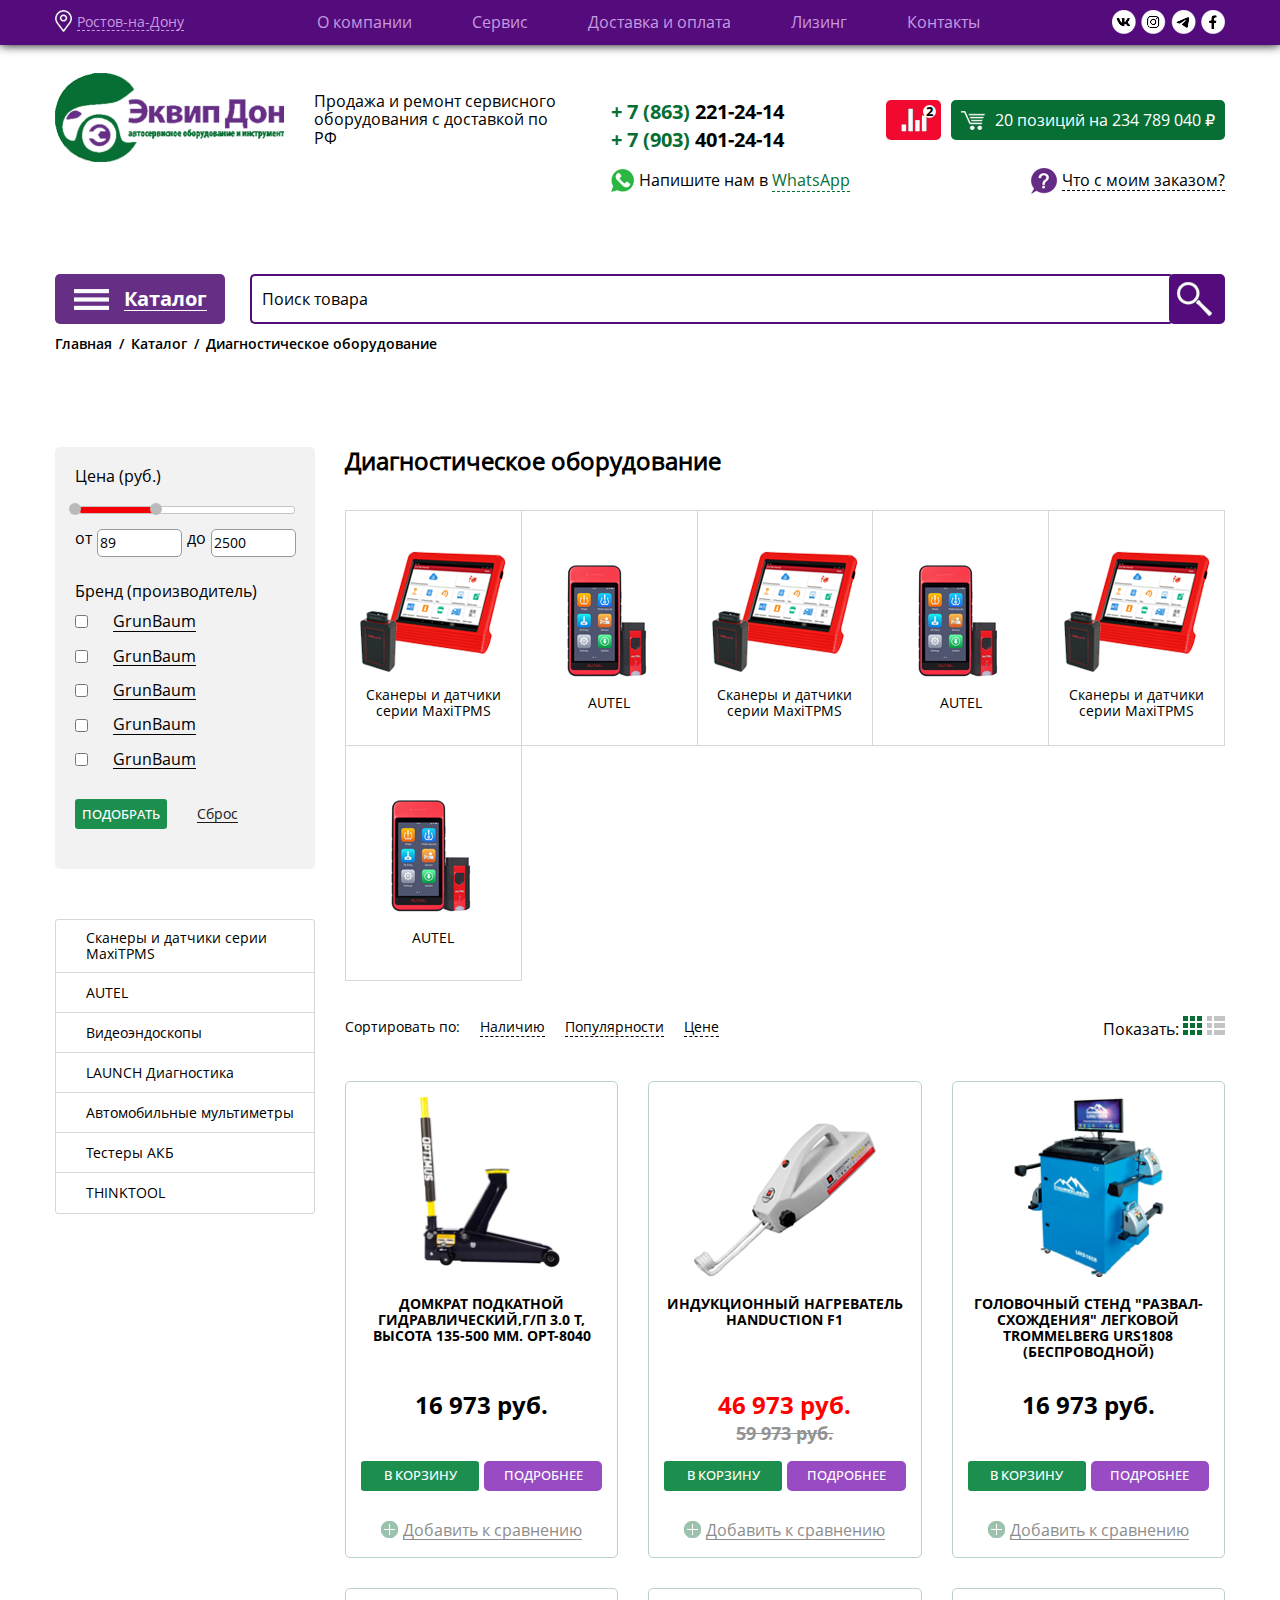
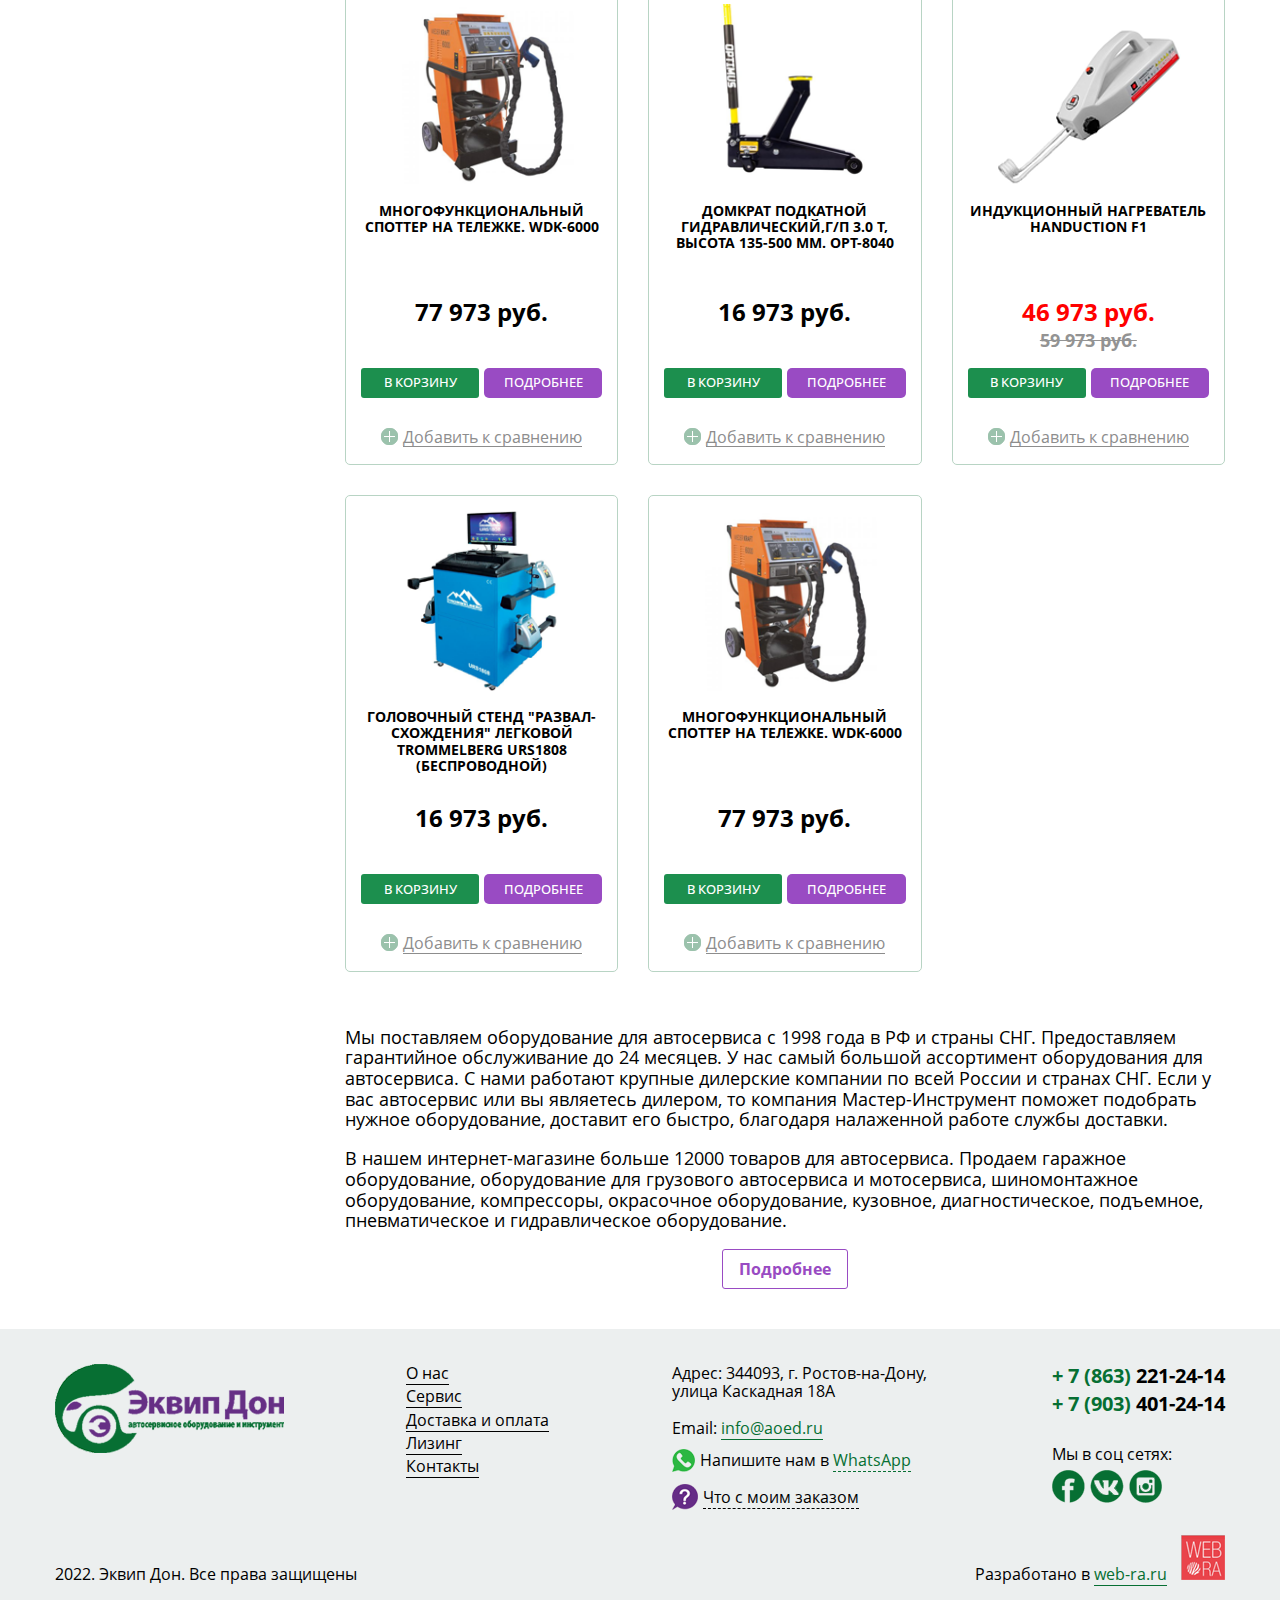
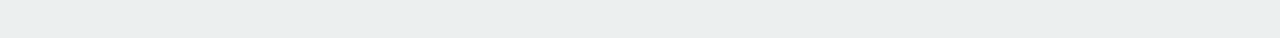
==== commit 516472f3: "asd" ====
--- a/category.html
+++ b/category.html
@@ -170,9 +170,9 @@
 							<div id="slider-range" class="s-filter__range"></div>
 							<div class="s-filter__labels">
 								<span>от</span>
-								<input class="banner-filter__min" value="600000">
+								<input class="banner-filter__min" value="89">
 								<span>до</span>
-								<input class="banner-filter__max" value="6000000">
+								<input class="banner-filter__max" value="2500">
 							</div>
                         </div>
 						<div class="s-filter__name">Бренд (производитель)</div>
@@ -571,15 +571,15 @@
 		let priceMin = document.querySelector('.banner-filter__min');
 		let priceMax = document.querySelector('.banner-filter__max');
 		if (priceMin !== null && priceMax !== null) {
-			priceMin = (priceMin.value).replace(' СЂСѓР±.', '');
-			priceMax = (priceMax.value).replace(' СЂСѓР±.', '');
+			priceMin = (priceMin.value);
+			priceMax = (priceMax.value);
 		}
 		let SliderRange = document.getElementById("slider-range");
 		if (SliderRange !== null) {
 			$("#slider-range").slider({
 				range: true,
 				min: 0,
-				max: 6500000,
+				max: 6500,
 				values: [priceMin, priceMax],
 				slide: function (event, ui) {
 					$('.banner-filter__min').val(ui.values[0]);
--- a/css/style.css
+++ b/css/style.css
@@ -1226,9 +1226,11 @@
   margin-top: 35px;
 }
 .catalog .w-slidebar {
+  height: fit-content;
+}
+.catalog .w-slidebar nav {
   border: 1px solid #d7d7d7;
   border-radius: 3px;
-  height: fit-content;
 }
 .catalog .w-slidebar .s-list {
   list-style: none;
@@ -1511,3 +1513,78 @@
 .t-view__list {
   cursor: pointer;
 }
+.s-filter {
+  background: #f2f2f2;
+  border-radius: 5px;
+  padding: 20px 20px 40px;
+  margin-bottom: 50px;
+}
+.s-filter .ui-slider-handle {
+  border-radius: 50%;
+  border: none !important;
+  background: #bababa !important;
+  width: 12px !important;
+  height: 12px !important;
+  top: -4px !important;
+  cursor: pointer;
+  outline: none !important;
+}
+.s-filter .ui-widget-header {
+  background: #f60006 !important;
+}
+.s-filter__name {
+  font-size: 16px;
+}
+.s-filter__name:not(:first-child) {
+  margin-top: 25px;
+  margin-bottom: 12px;
+}
+.s-filter__btns {
+  display: flex;
+  align-items: center;
+  margin-top: 30px;
+}
+.s-filter__refresh {
+  margin-left: 30px;
+  color: #211919;
+  font-size: 14px;
+  text-decoration: none;
+  border-bottom: 1px solid;
+}
+.s-filter .s-filter-check__item {
+  display: flex;
+  align-items: center;
+}
+.s-filter .s-filter-check__item:not(:last-child) {
+  margin-bottom: 15px;
+}
+.s-filter .s-filter-check__item label {
+  margin-left: 25px;
+  border-bottom: 1px solid;
+}
+.s-filter__labels {
+  display: flex;
+  margin-top: 15px;
+}
+.s-filter__labels span {
+  margin-right: 5px;
+}
+.s-filter__labels span:not(:first-child) {
+  margin-left: 5px;
+}
+.s-filter__labels input {
+  width: 85px;
+  height: 28px;
+  border-radius: 5px;
+  border: 1px solid #999999;
+  font-size: 14px;
+  outline: none;
+}
+.s-filter__labels input::placeholder {
+  color: #959595;
+  font-size: 14px;
+}
+#slider-range {
+  margin-top: 20px;
+  height: 8px;
+}
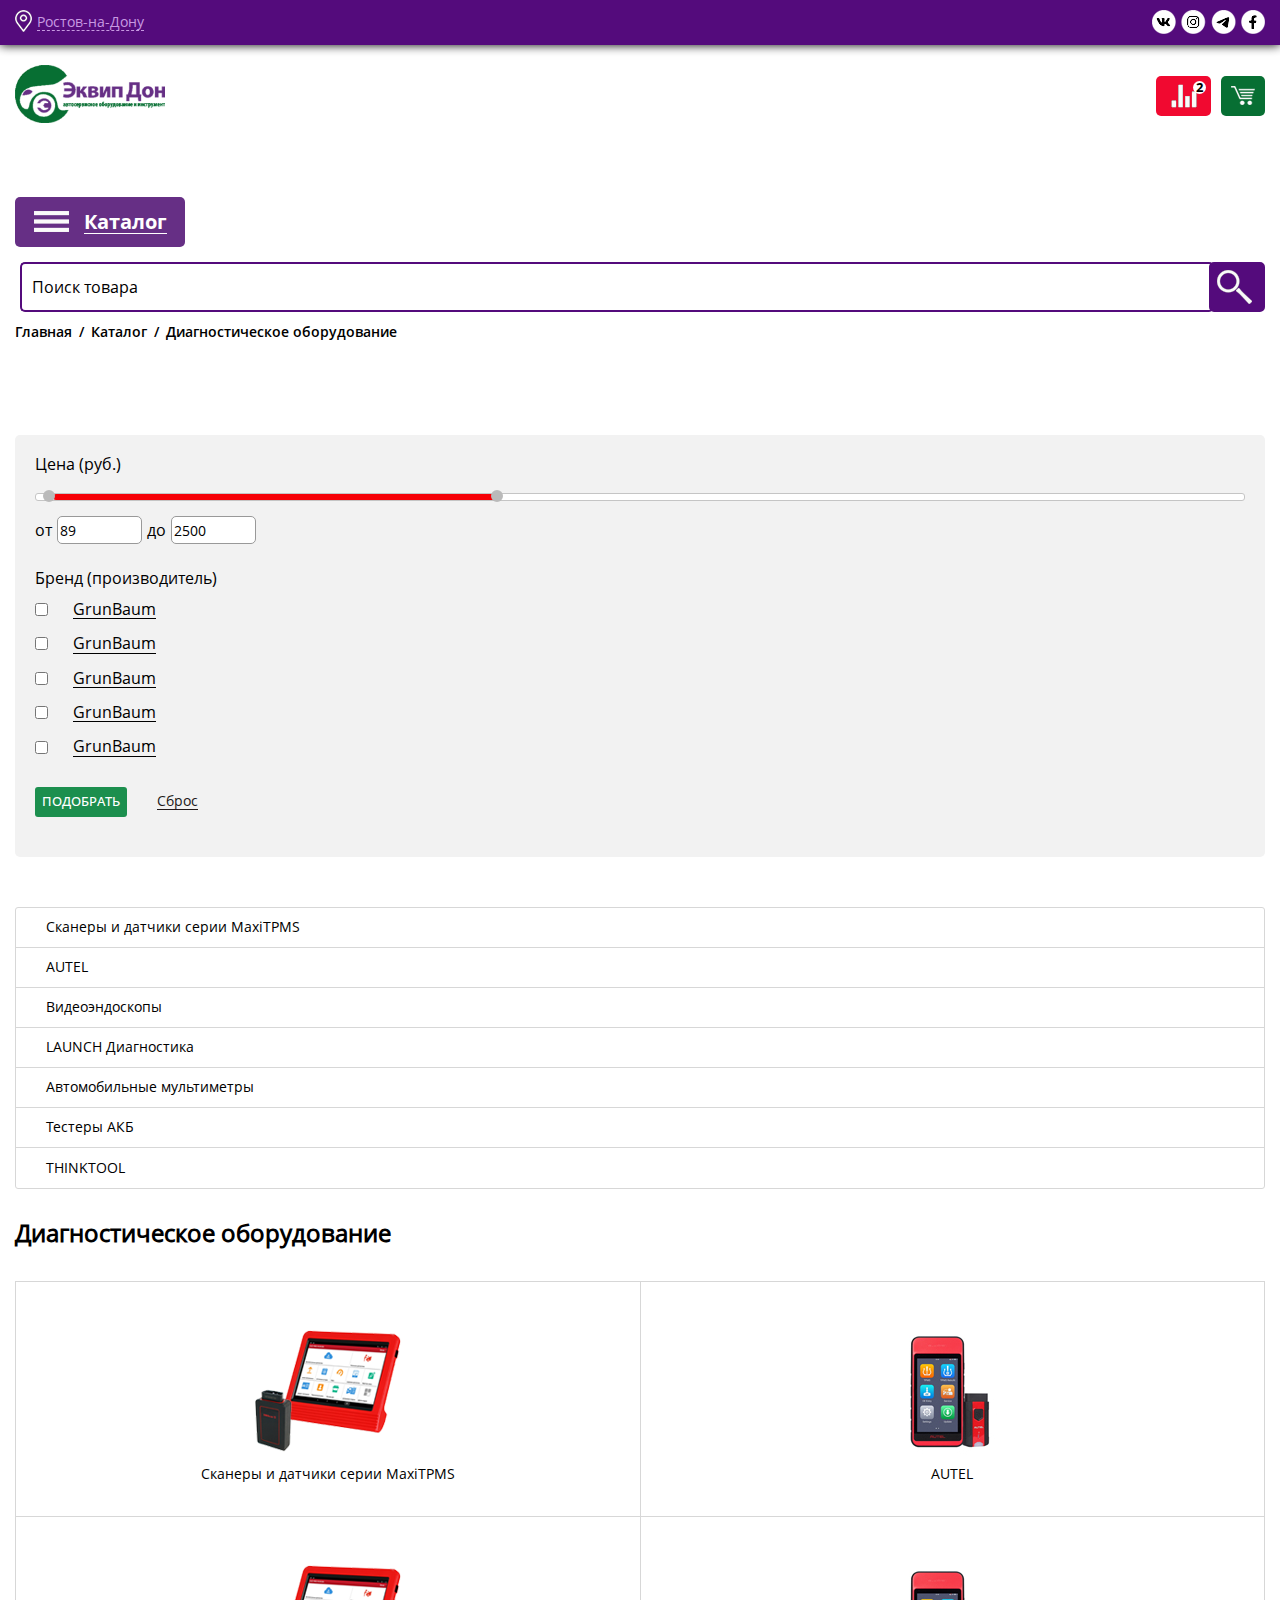
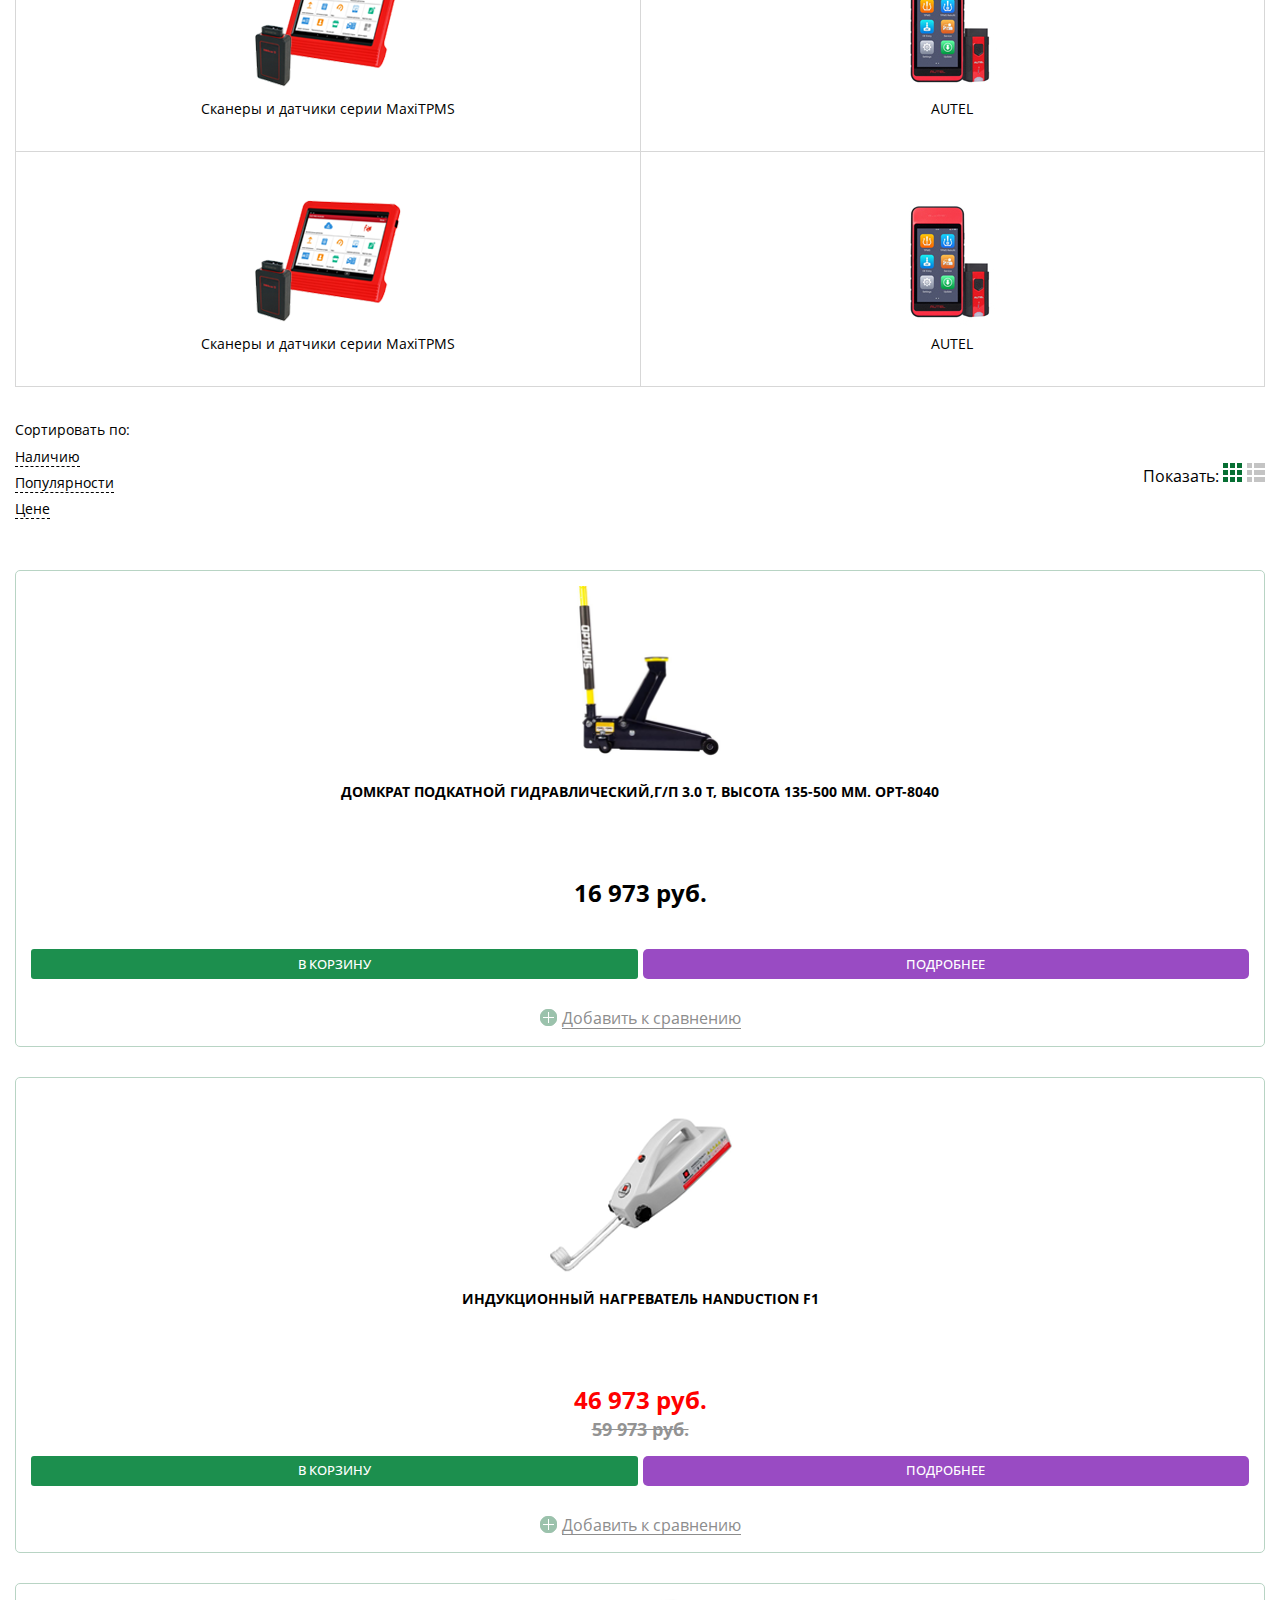
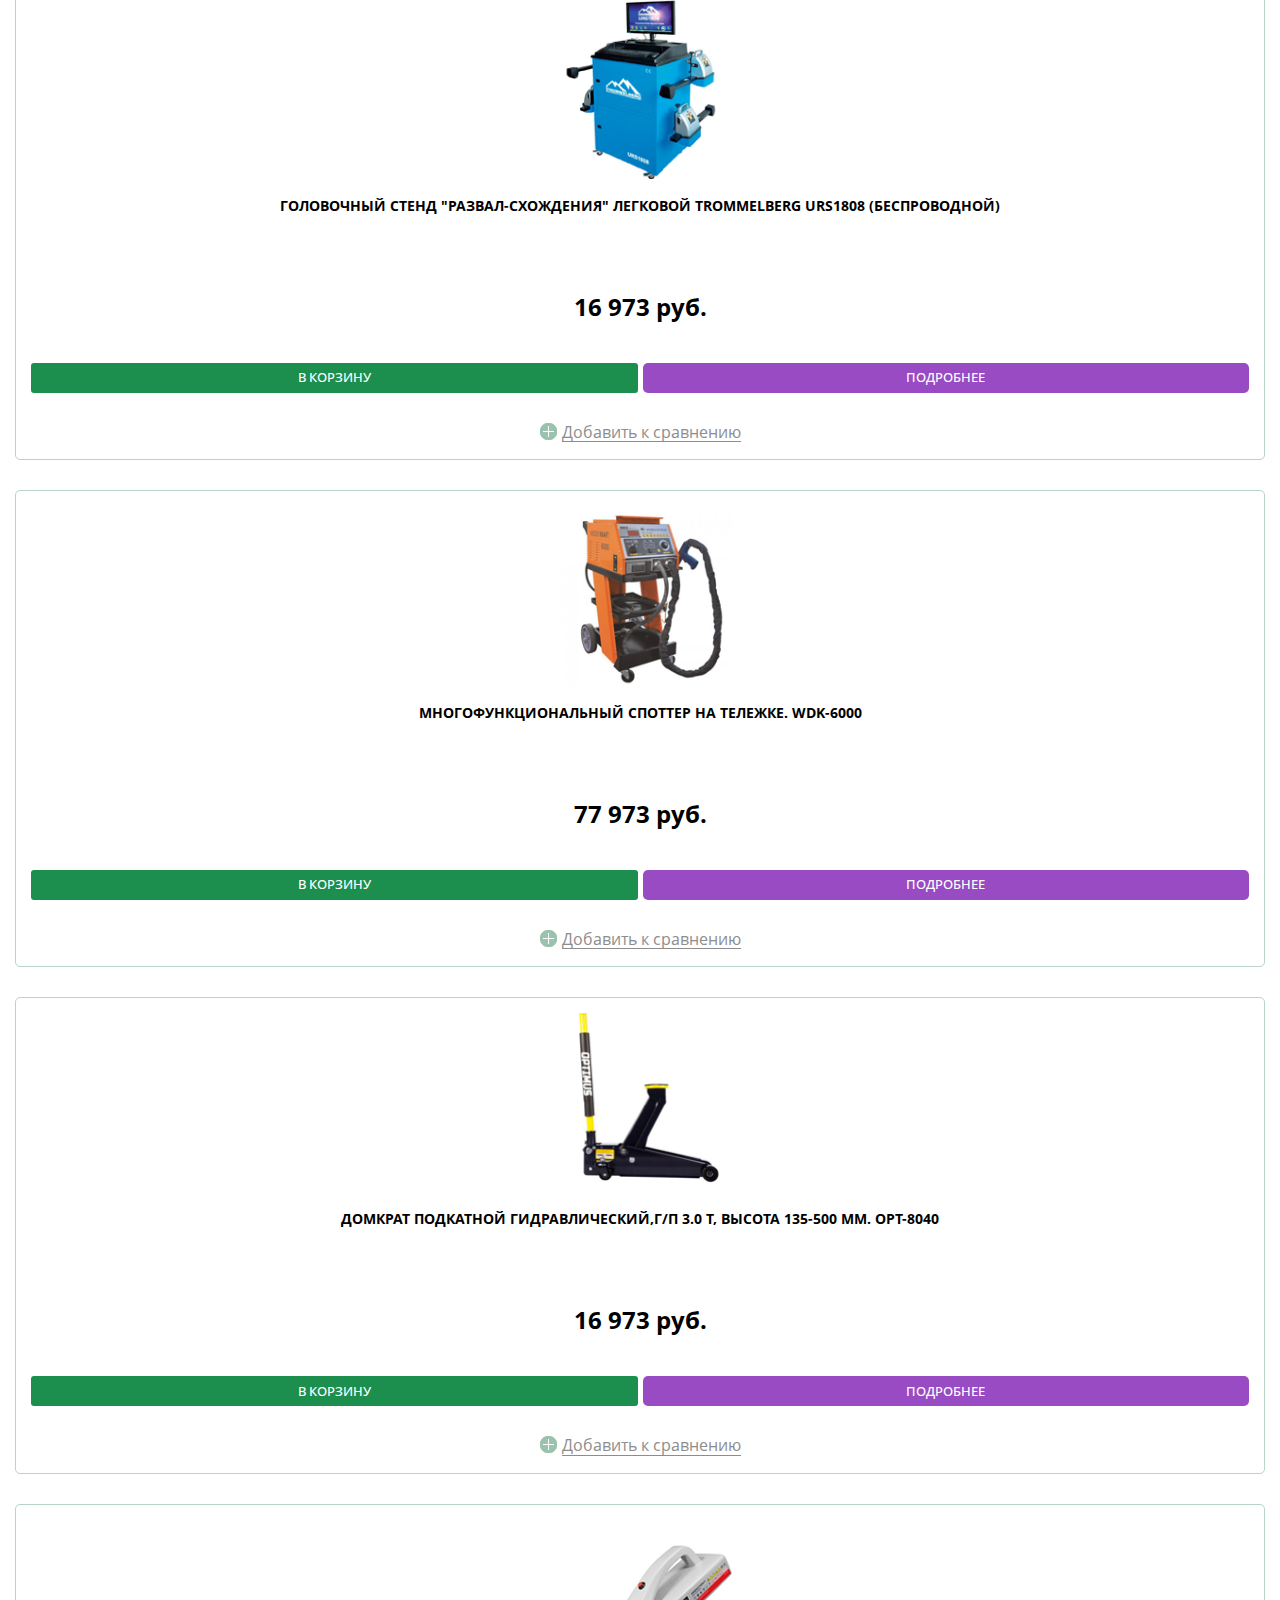
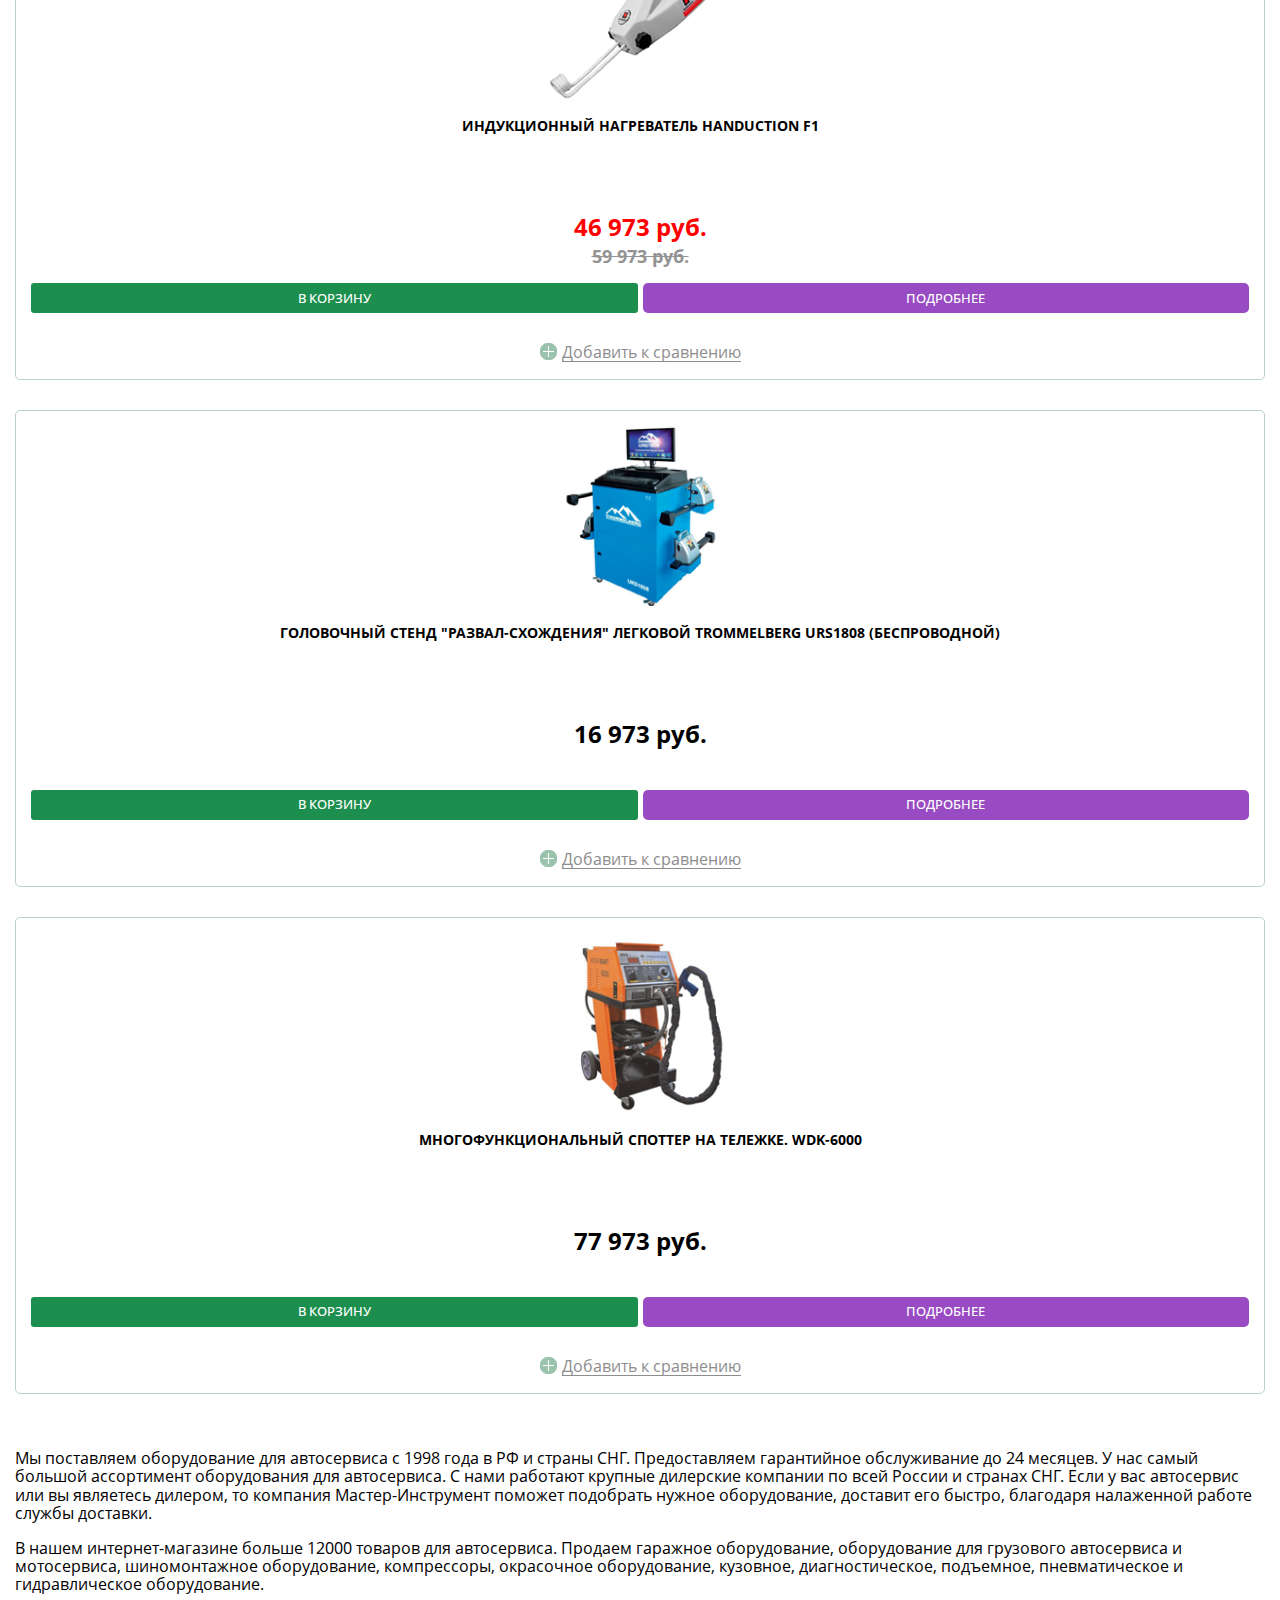
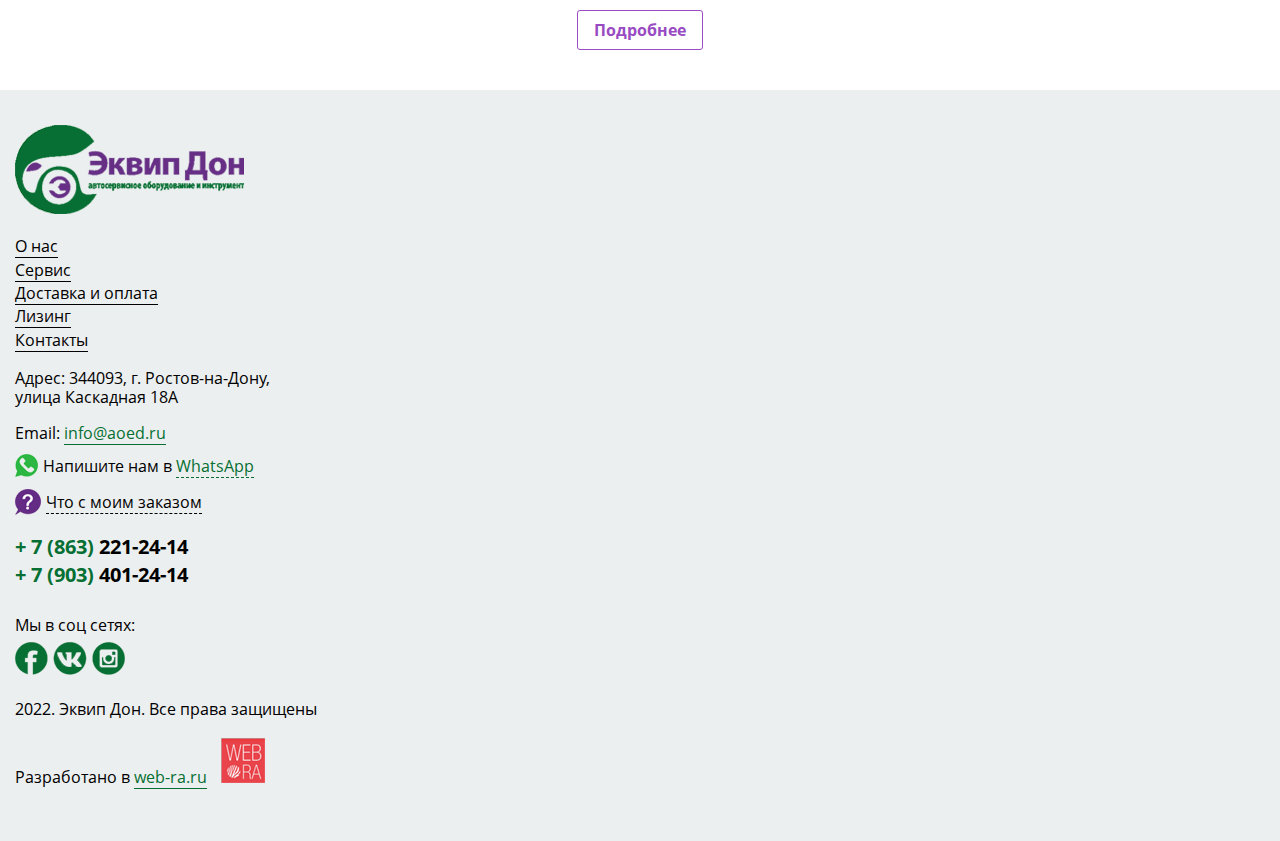
==== commit 539c97e7: "pravki" ====
--- a/category.html
+++ b/category.html
@@ -182,20 +182,20 @@
 								<label for="check1">GrunBaum</label>
 							</div>
 							<div class="s-filter-check__item">
-								<input id="check1" type="checkbox" name="name" class="s-filter-check__chechbox">
-								<label for="check1">GrunBaum</label>
+								<input id="check2" type="checkbox" name="name" class="s-filter-check__chechbox">
+								<label for="check2">GrunBaum</label>
 							</div>
 							<div class="s-filter-check__item">
-								<input id="check1" type="checkbox" name="name" class="s-filter-check__chechbox">
-								<label for="check1">GrunBaum</label>
+								<input id="check3" type="checkbox" name="name" class="s-filter-check__chechbox">
+								<label for="check3">GrunBaum</label>
 							</div>
 							<div class="s-filter-check__item">
-								<input id="check1" type="checkbox" name="name" class="s-filter-check__chechbox">
-								<label for="check1">GrunBaum</label>
+								<input id="check4" type="checkbox" name="name" class="s-filter-check__chechbox">
+								<label for="check4">GrunBaum</label>
 							</div>
 							<div class="s-filter-check__item">
-								<input id="check1" type="checkbox" name="name" class="s-filter-check__chechbox">
-								<label for="check1">GrunBaum</label>
+								<input id="check5" type="checkbox" name="name" class="s-filter-check__chechbox">
+								<label for="check5">GrunBaum</label>
 							</div>
 						</div>
 						<div class="s-filter__btns">
--- a/css/style.css
+++ b/css/style.css
@@ -1564,6 +1564,7 @@
 }
 .s-filter__labels {
   display: flex;
+  align-items: center;
   margin-top: 15px;
 }
 .s-filter__labels span {
@@ -1588,3 +1589,183 @@
   margin-top: 20px;
   height: 8px;
 }
+@media screen and (max-width: 1280px) {
+  .container {
+    width: 100%;
+  }
+  .banner__item img {
+    object-fit: cover;
+    width: 100%;
+    height: 500px;
+  }
+  .new__products {
+    flex-wrap: wrap;
+  }
+  .title-wrapper__link {
+    display: none;
+  }
+  .new {
+    padding: 15px;
+  }
+  .clients__list {
+    grid-template-columns: 1fr;
+  }
+  .clients .c-list__item {
+    height: 85px;
+  }
+  .text-bg {
+    background-size: cover;
+    padding: 30px 0px;
+  }
+  .h1-title {
+    font-size: 25px;
+  }
+  .text-default {
+    font-size: 16px;
+  }
+  .footer__top {
+    flex-direction: column;
+  }
+  .f-top__logo,
+  .f-top__menu,
+  .f-top__info {
+    margin-bottom: 20px;
+  }
+  .footer .footer-bottom {
+    flex-direction: column;
+  }
+  .f-bottom__copyright {
+    margin-bottom: 20px;
+  }
+  .banner__title {
+    font-size: 28px;
+    line-height: 48px;
+  }
+  .banner__subtitle {
+    font-size: 23px;
+  }
+  .menu-vertical__wrapper {
+    flex-direction: column;
+    align-items: baseline;
+  }
+  .menu-vertical__search {
+    margin-top: 15px;
+  }
+  .title {
+    min-width: 250px;
+    color: #fff;
+    font-size: 20px;
+    padding: 14px 30px;
+    margin: auto;
+  }
+  .title:before {
+    border-radius: 17px;
+  }
+  .advantages .adv-wrapper {
+    flex-direction: column;
+    justify-content: center;
+  }
+  .adv-wrapper__item:not(:last-child) {
+    margin-bottom: 40px;
+  }
+  .h-b-item__credo,
+  .h-link-order {
+    display: none !important;
+  }
+  .header__bottom .header-bottom__item--contact {
+    display: none;
+  }
+  .header-bottom__item--logo img {
+    max-width: 150px;
+  }
+  .header {
+    padding: 0px;
+  }
+  .header-bottom {
+    padding: 20px 0px;
+  }
+  .header__bottom .header-bottom__item--cart {
+    margin: 0px;
+  }
+  .header__bottom .header-bottom__item--cart .header-cart__products span {
+    display: none;
+  }
+  .header__bottom .container {
+    align-items: center;
+  }
+  .header__bottom .header-bottom__item--cart .header-cart__products img {
+    margin: 0px;
+  }
+  .header-top__item.header-top__item--menu {
+    display: none;
+  }
+  .new__products {
+    justify-content: center;
+  }
+  .c-list__item img {
+    max-height: 100%;
+  }
+  .catalog__wrapper {
+    grid-template-columns: 1fr;
+  }
+  .catalog .sub-category__list {
+    grid-template-columns: 1fr 1fr;
+  }
+  .new__products.page-products {
+    grid-template-columns: 1fr;
+  }
+  .sort-catalog {
+    flex-direction: column;
+  }
+  .sort-catalog__item {
+    margin-bottom: 10px;
+  }
+  .table-compare .t-compare {
+    overflow: auto;
+    display: block;
+    overflow-y: hidden;
+    overflow-x: auto;
+    width: 100% !important;
+    min-width: 900px;
+  }
+  .table-compare .container {
+    overflow: auto;
+  }
+  .basket .b-product {
+    flex-direction: column;
+  }
+  .w-checkout {
+    flex-direction: column-reverse;
+  }
+  .w-checkout .t-checkout {
+    margin-bottom: 20px;
+  }
+  .w-checkout__contain {
+    width: 100%;
+  }
+  .product__wrapper {
+    flex-direction: column;
+  }
+  .w-product__image {
+    max-width: 320px;
+    width: 320px !important;
+  }
+  .product__wrapper .w-product__info {
+    margin: 20px 0;
+  }
+  .product__wrapper .w-product__title h1 {
+    font-size: 21px;
+  }
+  .product .w-description__list .w-description-l__item {
+    padding: 0px 15px;
+  }
+  .product .w-description__list {
+    overflow: auto;
+  }
+  .new .title-wrapper__view.t-view {
+    display: none;
+  }
+  .new .title-wrapper__title {
+    margin-top: 50px;
+  }
+}
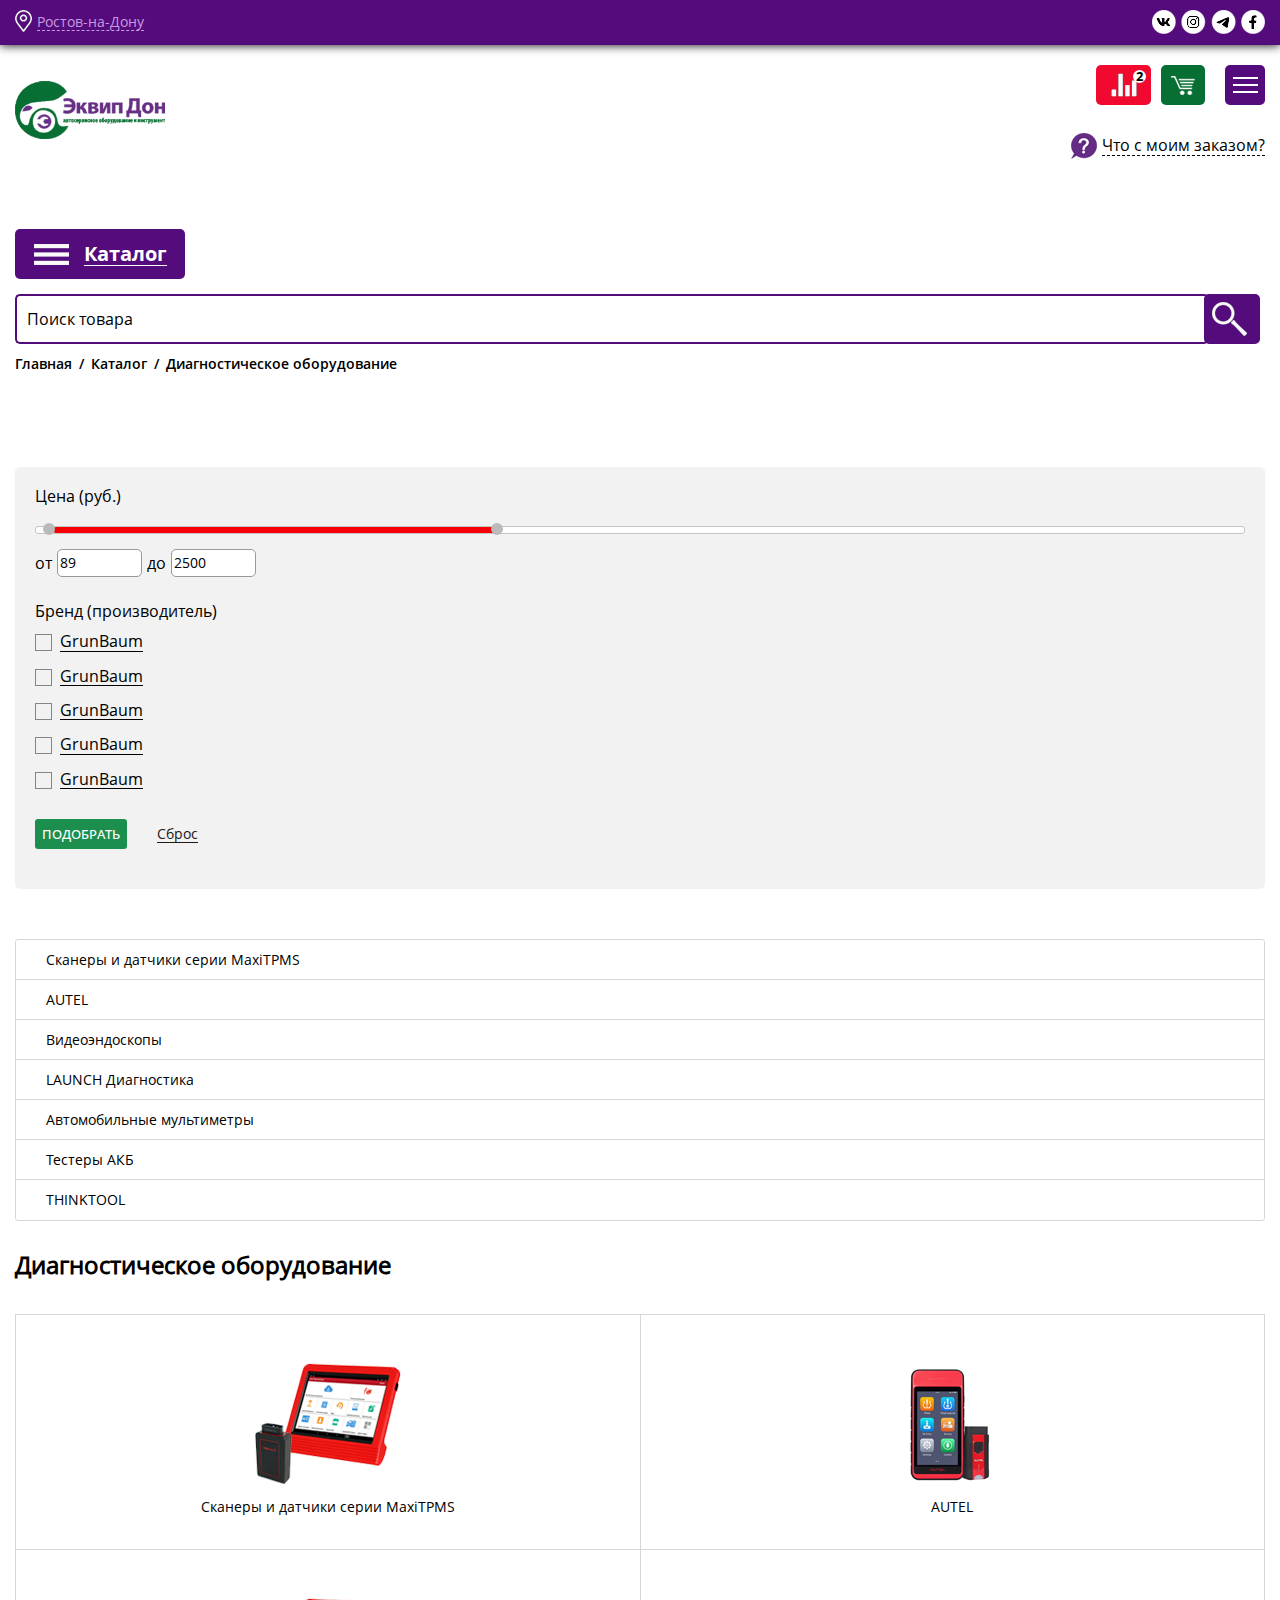
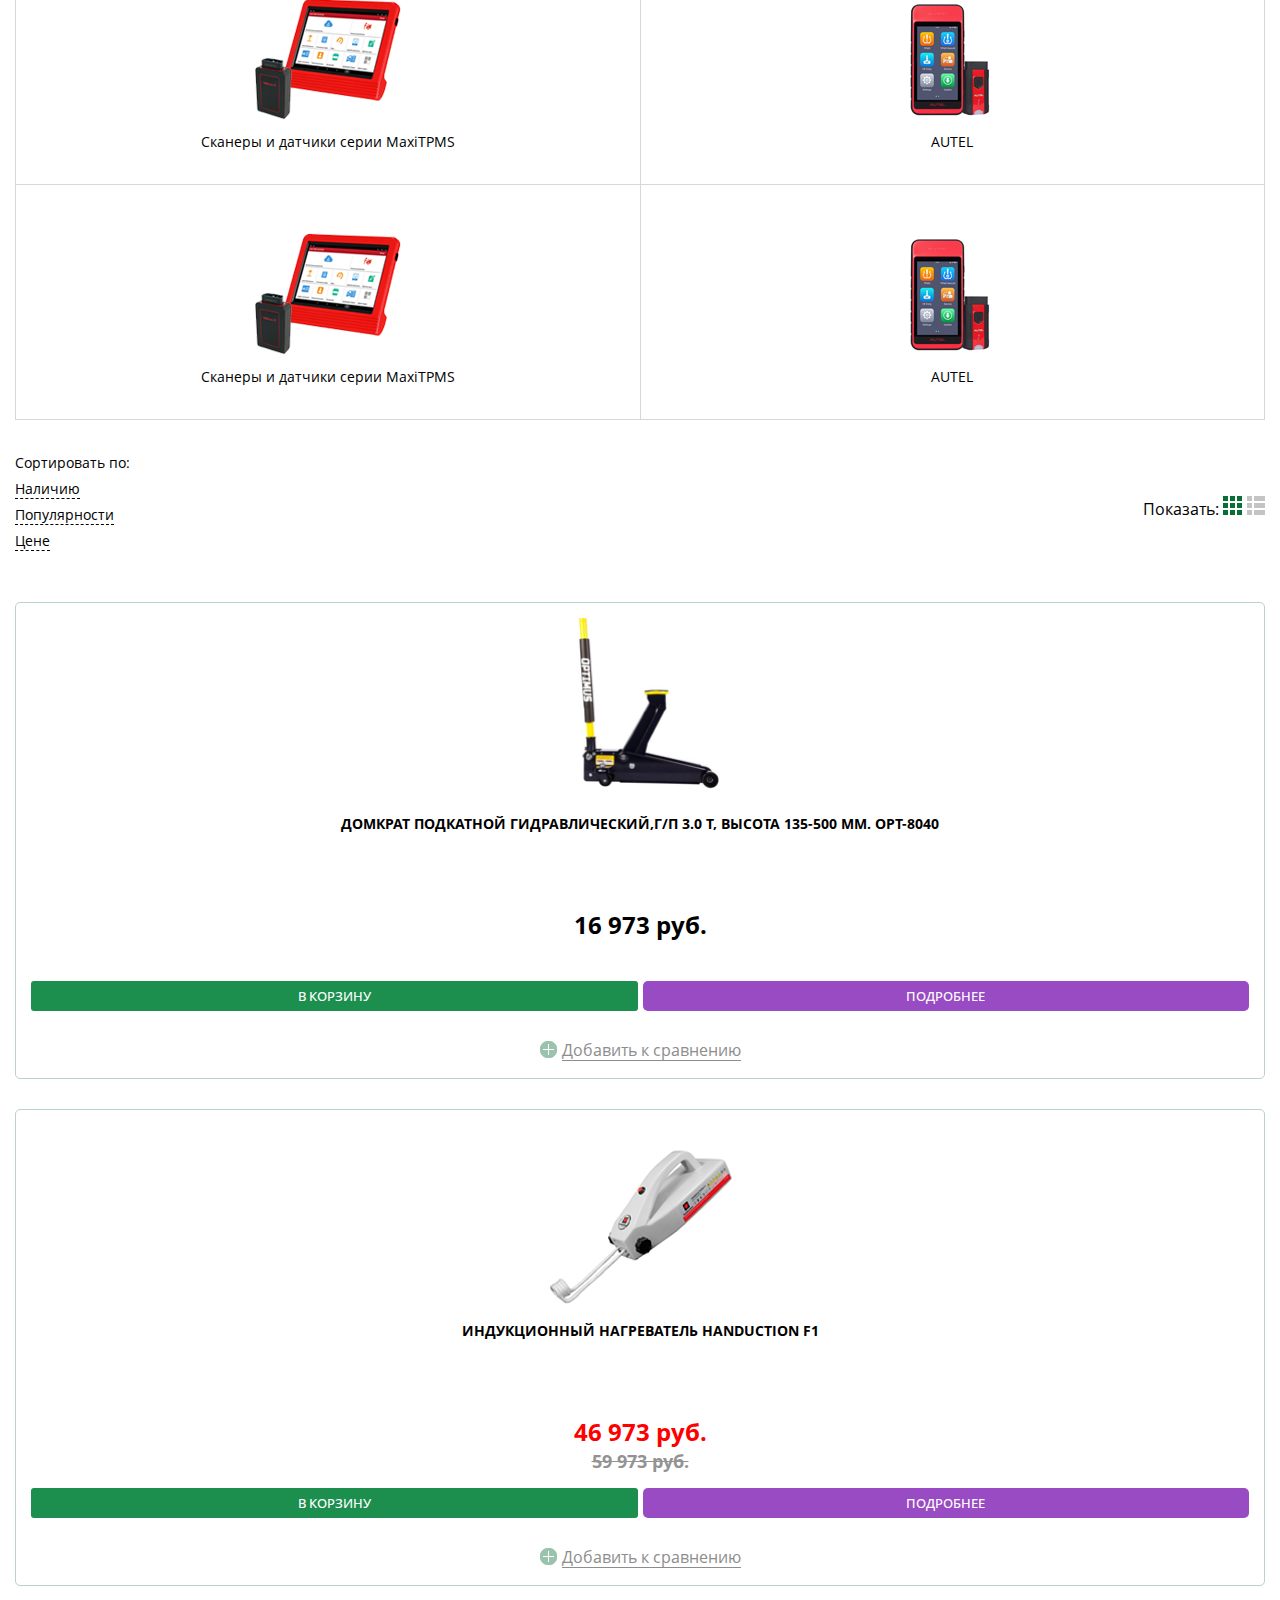
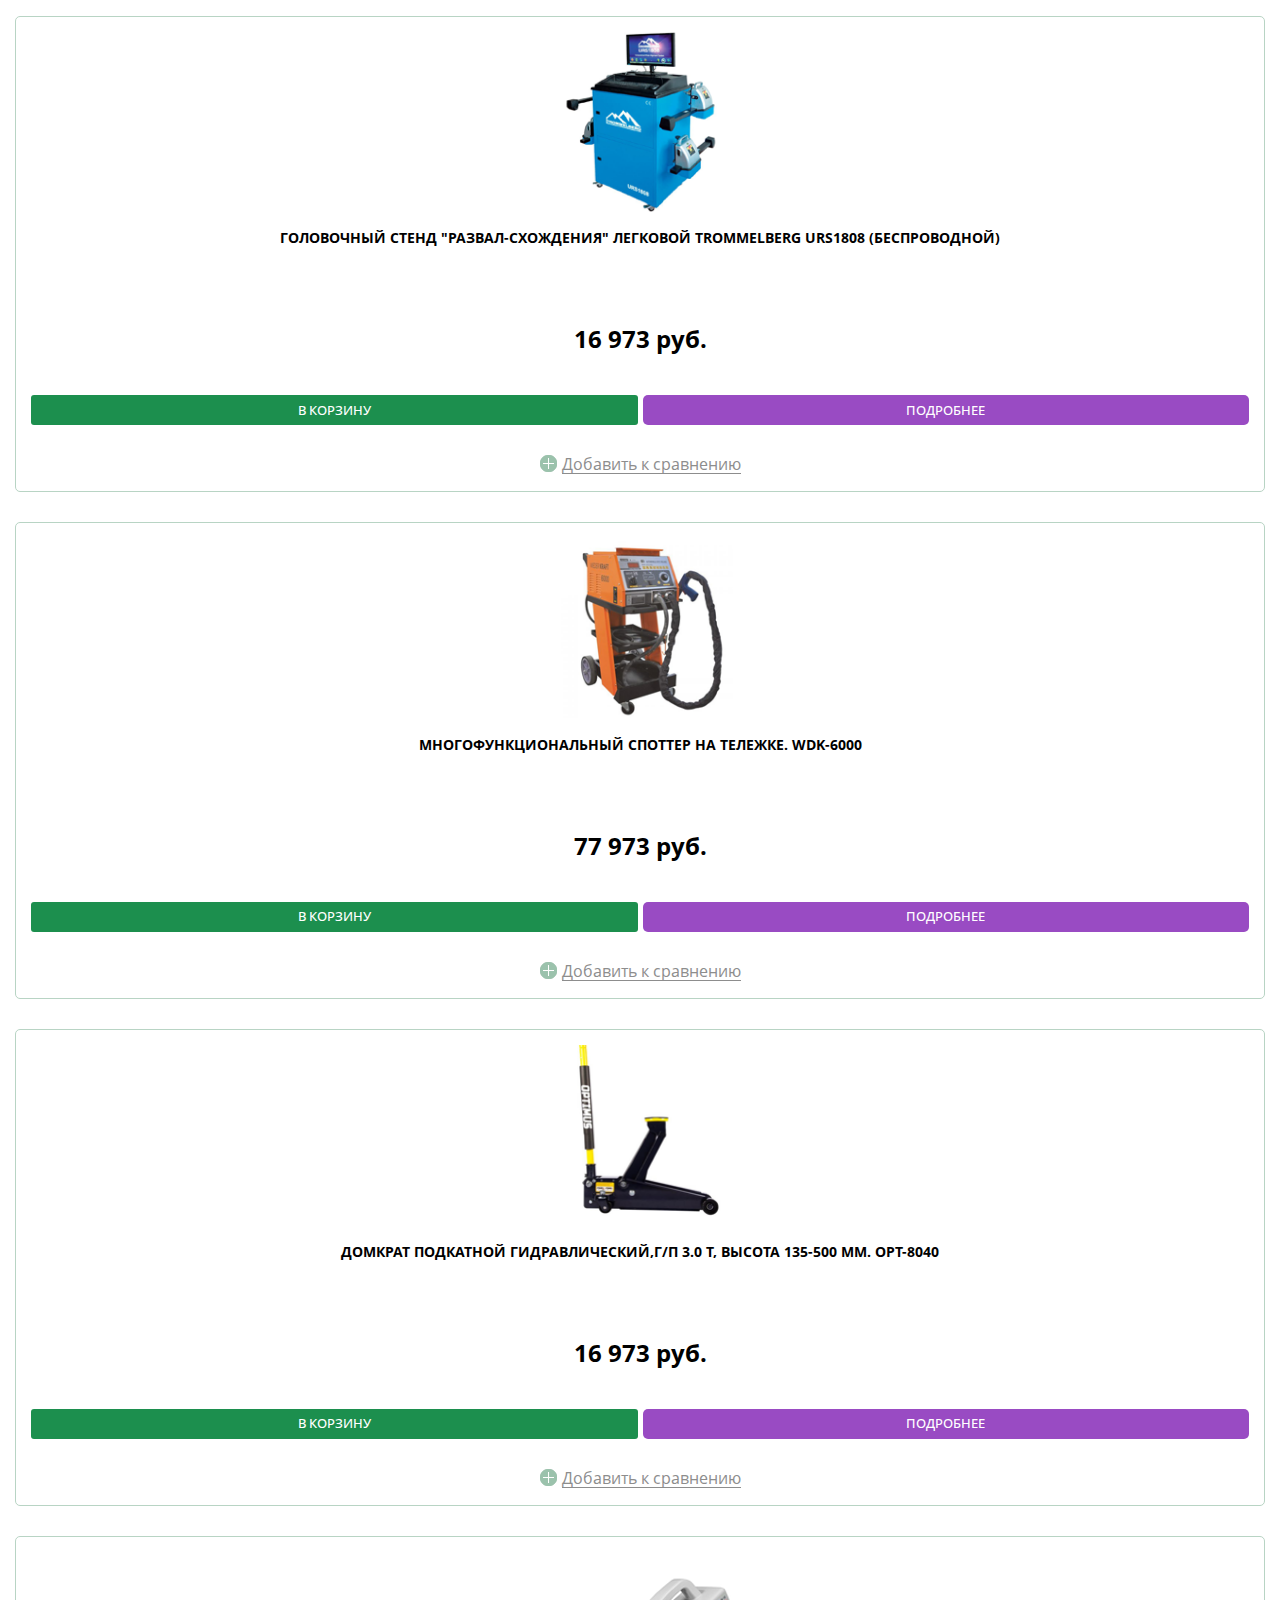
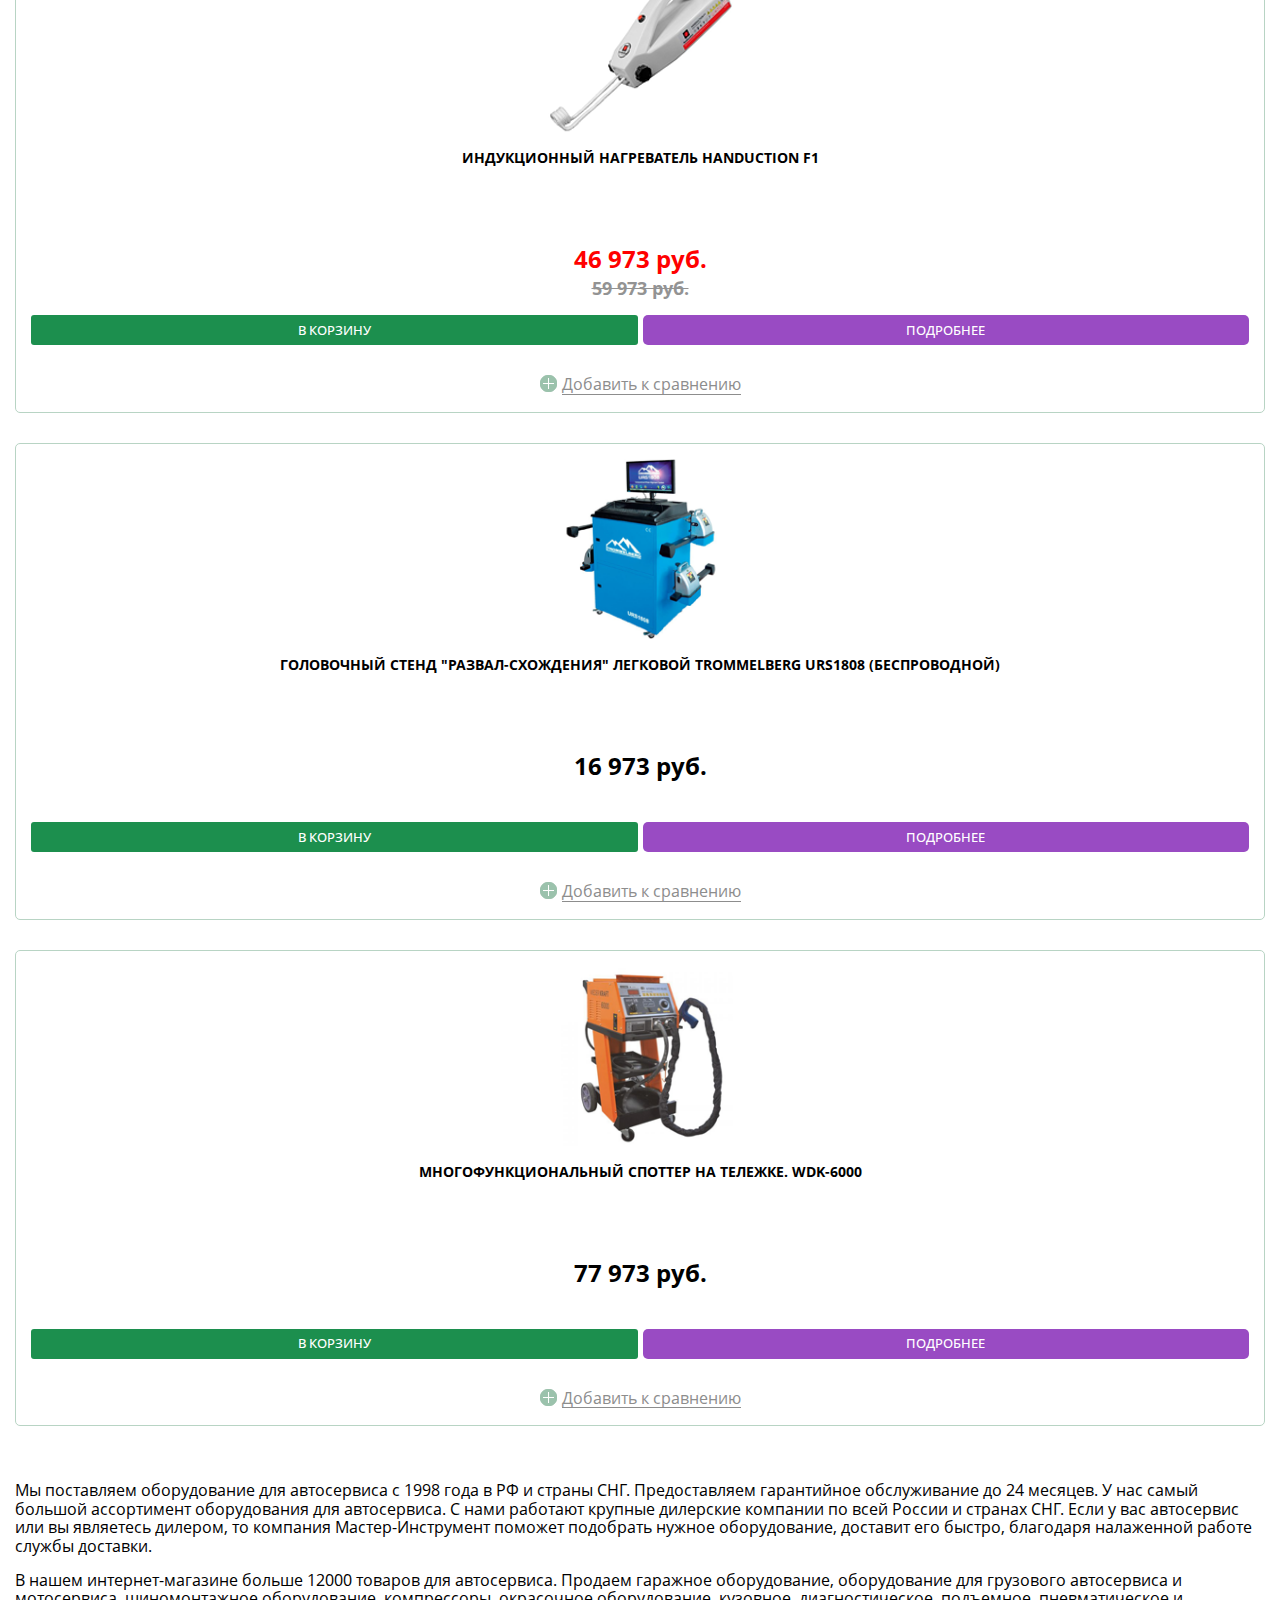
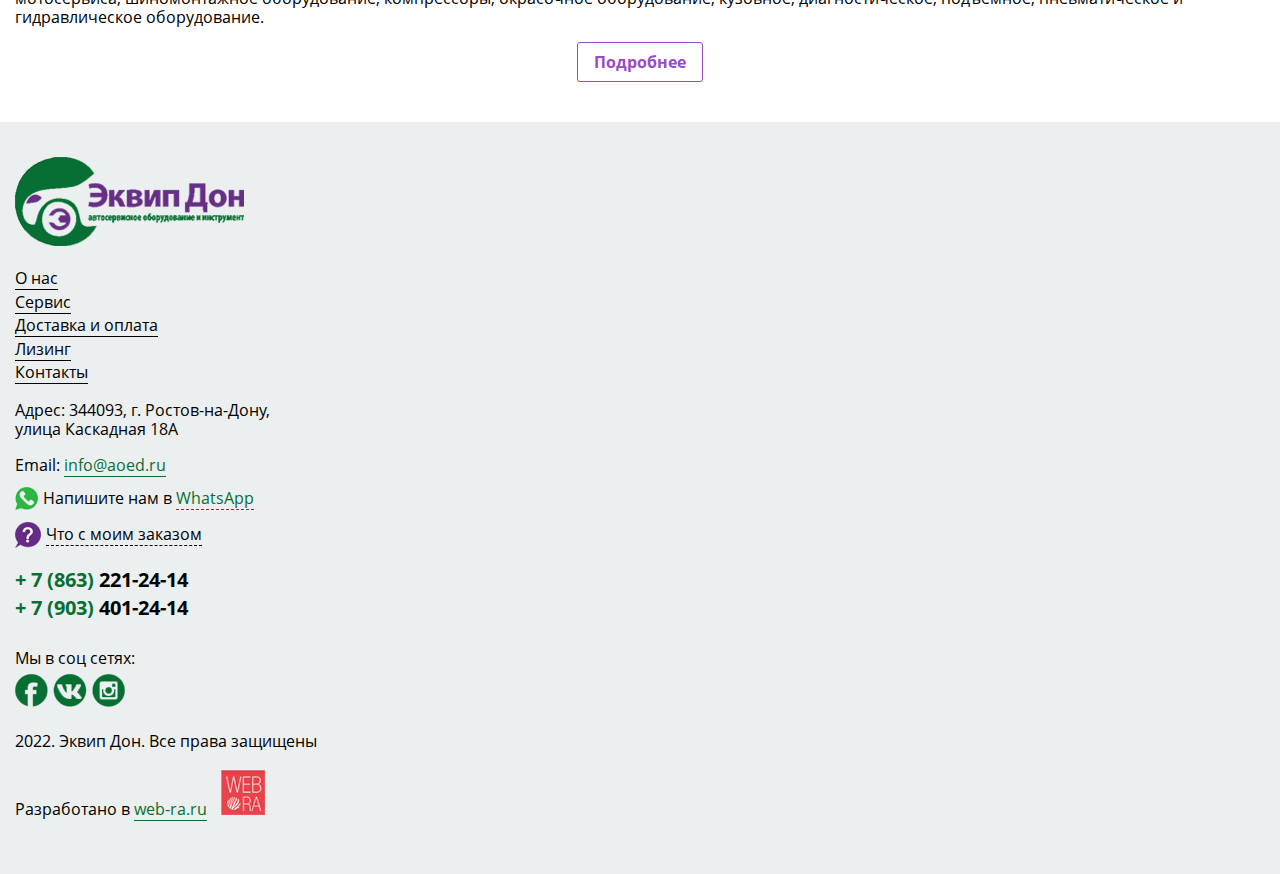
==== commit 9bba3a7d: "last" ====
--- a/category.html
+++ b/category.html
@@ -23,73 +23,89 @@
 
 <body>
 	<header>
-		<div class="header">
-			<div class="header__top header-top">
-				<div class="container">
-					<div class="header-top__item header-top__item--city h-t-item">
-						<div class="h-t-item__icon">
-							<img src="img/location-icon.svg">
-						</div>
-						<div class="h-t-item__name">Ростов-на-Дону</div>
-					</div>
-					<div class="header-top__item header-top__item--menu">
-						<nav>
-							<ul>
-								<li><a href="#">О компании</a></li>
-								<li><a href="#">Сервис</a></li>
-								<li><a href="#">Доставка и оплата</a></li>
-								<li><a href="#">Лизинг</a></li>
-								<li><a href="#">Контакты</a></li>
-							</ul>
-						</nav>
-					</div>
-					<div class="header-top__item header-top__item--social">
-						<a href="#"><img src="img/vk.png"></a>
-						<a href="#"><img src="img/insta.png"></a>
-						<a href="#"><img src="img/tg.png"></a>
-						<a href="#"><img src="img/fb.png"></a>
-					</div>
-				</div>
-			</div>
-			<div class="header__bottom header-bottom">
-				<div class="container">
-					<div class="header-bottom__item header-bottom__item--logo h-b-item">
-						<a href="/"><img src="img/logo.png"></a>
-						<div class="h-b-item__credo">
-							Продажа и ремонт сервисного оборудования с доставкой по РФ
-						</div>
-					</div>
-					<div class="header-bottom__item header-bottom__item--contact h-b-item">
-						<div class="h-b-item__phone"><span>+ 7 (863)</span> 221-24-14</div>
-						<div class="h-b-item__phone"><span>+ 7 (903)</span> 401-24-14</div>
-						<div class="h-b-item__whatsapp"><img src="img/whatsapp.svg"><span>Напишите нам в <a href="#">WhatsApp</a></span></div>
-					</div>
-					<div class="header-bottom__item header-bottom__item--cart">
-						<div class="header-cart">
-							<div class="header-cart__compare">
-								<img src="img/icon-compare.svg">
-								<span>2</span>
-							</div>
-							<div class="header-cart__products">
-								<img src="img/icon-basket.svg">
-								<span>20 позиций на 234 789 040 ₽</span>
-							</div>
-						</div>
-						<div class="h-link-order">
-							<img src="img/question.svg"><span>Что с моим заказом?</span>
-							<div class="h-link-order__form w-order-form">
-								<form>
-									<div class="w-order-form__title">Введите номер заказа</div>
-									<input type="text" class="w-order-form__input">
-									<button class="w-order-form__btn">Узнать</button>
-								</form>
-							</div>
-						</div>
-					</div>
+	<div class="header">
+		<div class="header__top header-top">
+			<div class="container">
+				<div class="header-top__item header-top__item--city h-t-item">
+					<div class="h-t-item__icon">
+						<img src="img/location-icon.svg">
+					</div>
+					<div class="h-t-item__name">Ростов-на-Дону</div>
+				</div>
+				<div class="header-top__item header-top__item--menu">
+					<nav>
+						<ul>
+							<li><a href="#">О компании</a></li>
+							<li><a href="#">Сервис</a></li>
+							<li><a href="#">Доставка и оплата</a></li>
+							<li><a href="#">Лизинг</a></li>
+							<li><a href="#">Контакты</a></li>
+						</ul>
+					</nav>
+				</div>
+				<div class="header-top__item header-top__item--social">
+					<a href="#"><img src="img/vk.png"></a>
+					<a href="#"><img src="img/insta.png"></a>
+					<a href="#"><img src="img/tg.png"></a>
+					<a href="#"><img src="img/fb.png"></a>
 				</div>
 			</div>
 		</div>
-	</header>
+		<div class="header__bottom header-bottom">
+			<div class="container">
+				<div class="header-bottom__item header-bottom__item--logo h-b-item">
+					<a href="/"><img src="img/logo.png"></a>
+					<div class="h-b-item__credo">
+						Продажа и ремонт сервисного
+						оборудования с доставкой по РФ
+					</div>
+				</div>
+				<div class="header-bottom__item header-bottom__item--contact h-b-item">
+					<div class="h-b-item__phone"><span>+ 7 (863)</span> 221-24-14</div>
+					<div class="h-b-item__phone"><span>+ 7 (903)</span> 401-24-14</div>
+					<div class="h-b-item__whatsapp"><img src="img/whatsapp.svg"><span>Напишите нам в <a href="#">WhatsApp</a></span></div>
+				</div>
+				<div class="header-bottom__item header-bottom__item--cart">
+					<div class="header-cart">
+						<div class="header-cart__compare">
+							<img src="img/icon-compare.svg">
+							<span>2</span>
+						</div>
+						<div class="header-cart__products">
+							<img src="img/icon-basket.svg">
+							<span>20 позиций на 234 789 040 ₽</span>
+						</div>
+						<div class="menu__btn">
+							<span class="menu__btn-line"></span>
+							<span class="menu__btn-line"></span>
+							<span class="menu__btn-line"></span>
+						</div>
+					</div>
+					<div class="h-link-order">
+						<img src="img/question.svg"><span>Что с моим заказом?</span>
+						<div class="h-link-order__form w-order-form">
+							<form>
+								<div class="w-order-form__title">Введите номер заказа</div>
+								<input type="text" class="w-order-form__input">
+								<button class="w-order-form__btn">Узнать</button>
+							</form>
+						</div>
+					</div>
+				</div>
+			</div>
+		</div>
+	</div>
+</header>
+
+	<div class="header__menu menu-mob" >
+		<ul class="menu-mob__list">
+			<li class="menu-item__item"><a href="" class="menu-mob__link">О компании</a></li>
+			<li class="menu-item__item"><a href="" class="menu-mob__link">Сервис</a></li>
+			<li class="menu-item__item"><a href="" class="menu-mob__link">Доставка и оплата</a></li>
+			<li class="menu-item__item"><a href="" class="menu-mob__link">Лизинг</a></li>
+			<li class="menu-item__item"><a href="" class="menu-mob__link">Контакты</a></li>
+		</ul>
+	</div>
 
 	<section class="menu-vertical">
 		<div class="container">
@@ -416,74 +432,80 @@
 						</div>
 
                         <div class="new__products n-products page-products page-products-list" style="display:none;">
-                            <div class="cart-product n-products__item n-products__item--list">
-								<div class="cart-product__img">
-									<img src="img/product-1.png">
-								</div>
-                                <div>
-                                    <div class="cart-product__text">ДОМКРАТ ПОДКАТНОЙ ГИДРАВЛИЧЕСКИЙ,г/п 3.0 т, высота 135-500 мм. OPT-8040</div>
-                                    <div class="cart-product__compare">
-                                        <span>
-                                            <img src="img/add-compare.svg">
-                                        </span>
-                                        <a href="#">Добавить к сравнению</a>
-                                    </div>
-                                    </div>
-                                <div>
-                                    <div class="wrap-price">
-                                        <div class="cart-product__price">16 973 руб.</div>
-                                    </div>
-                                    <div class="cart-product__btn">
-                                        <a href="#" class="btn-main">В корзину</a>
-                                        <a href="#" class="btn-secondary">Подробнее</a>
-                                    </div>
-                                </div>
-							</div>
-                            <div class="cart-product n-products__item n-products__item--list">
-								<div class="cart-product__img">
-									<img src="img/product-1.png">
-								</div>
-                                <div>
-                                    <div class="cart-product__text">ДОМКРАТ ПОДКАТНОЙ ГИДРАВЛИЧЕСКИЙ,г/п 3.0 т, высота 135-500 мм. OPT-8040</div>
-                                    <div class="cart-product__compare">
-                                        <span>
-                                            <img src="img/add-compare.svg">
-                                        </span>
-                                        <a href="#">Добавить к сравнению</a>
-                                    </div>
-                                    </div>
-                                <div>
-                                    <div class="wrap-price">
-                                        <div class="cart-product__price">16 973 руб.</div>
-                                    </div>
-                                    <div class="cart-product__btn">
-                                        <a href="#" class="btn-main">В корзину</a>
-                                        <a href="#" class="btn-secondary">Подробнее</a>
-                                    </div>
-                                </div>
-							</div>
-                            <div class="cart-product n-products__item n-products__item--list">
-								<div class="cart-product__img">
-									<img src="img/product-1.png">
-								</div>
-                                <div>
-                                    <div class="cart-product__text">ДОМКРАТ ПОДКАТНОЙ ГИДРАВЛИЧЕСКИЙ,г/п 3.0 т, высота 135-500 мм. OPT-8040</div>
-                                    <div class="cart-product__compare">
-                                        <span>
-                                            <img src="img/add-compare.svg">
-                                        </span>
-                                        <a href="#">Добавить к сравнению</a>
-                                    </div>
-                                    </div>
-                                <div>
-                                    <div class="wrap-price">
-                                        <div class="cart-product__price">16 973 руб.</div>
-                                    </div>
-                                    <div class="cart-product__btn">
-                                        <a href="#" class="btn-main">В корзину</a>
-                                        <a href="#" class="btn-secondary">Подробнее</a>
-                                    </div>
-                                </div>
+							<div class="cart-product n-products__item n-products__item--list">
+								<div class="flex-helper">
+									<div class="cart-product__img">
+										<img src="img/product-1.png">
+									</div>
+									<div>
+										<div class="cart-product__text">ДОМКРАТ ПОДКАТНОЙ ГИДРАВЛИЧЕСКИЙ,г/п 3.0 т, высота 135-500 мм. OPT-8040</div>
+										<div class="cart-product__compare">
+											<span>
+												<img src="img/add-compare.svg">
+											</span>
+											<a href="#">Добавить к сравнению</a>
+										</div>
+									</div>
+								</div>
+								<div>
+									<div class="wrap-price">
+										<div class="cart-product__price">16 973 руб.</div>
+									</div>
+									<div class="cart-product__btn">
+										<a href="#" class="btn-main">В корзину</a>
+										<a href="#" class="btn-secondary">Подробнее</a>
+									</div>
+								</div>
+							</div>
+							<div class="cart-product n-products__item n-products__item--list">
+								<div class="flex-helper">
+									<div class="cart-product__img">
+										<img src="img/product-1.png">
+									</div>
+									<div>
+										<div class="cart-product__text">ДОМКРАТ ПОДКАТНОЙ ГИДРАВЛИЧЕСКИЙ,г/п 3.0 т, высота 135-500 мм. OPT-8040</div>
+										<div class="cart-product__compare">
+											<span>
+												<img src="img/add-compare.svg">
+											</span>
+											<a href="#">Добавить к сравнению</a>
+										</div>
+									</div>
+								</div>
+								<div>
+									<div class="wrap-price">
+										<div class="cart-product__price">16 973 руб.</div>
+									</div>
+									<div class="cart-product__btn">
+										<a href="#" class="btn-main">В корзину</a>
+										<a href="#" class="btn-secondary">Подробнее</a>
+									</div>
+								</div>
+							</div>
+							<div class="cart-product n-products__item n-products__item--list">
+								<div class="flex-helper">
+									<div class="cart-product__img">
+										<img src="img/product-1.png">
+									</div>
+									<div>
+										<div class="cart-product__text">ДОМКРАТ ПОДКАТНОЙ ГИДРАВЛИЧЕСКИЙ,г/п 3.0 т, высота 135-500 мм. OPT-8040</div>
+										<div class="cart-product__compare">
+											<span>
+												<img src="img/add-compare.svg">
+											</span>
+											<a href="#">Добавить к сравнению</a>
+										</div>
+									</div>
+								</div>
+								<div>
+									<div class="wrap-price">
+										<div class="cart-product__price">16 973 руб.</div>
+									</div>
+									<div class="cart-product__btn">
+										<a href="#" class="btn-main">В корзину</a>
+										<a href="#" class="btn-secondary">Подробнее</a>
+									</div>
+								</div>
 							</div>
                         </div>
 					</section>
--- a/css/style.css
+++ b/css/style.css
@@ -17,6 +17,136 @@
   font-weight: 600;
   font-style: normal;
   font-display: swap;
+}
+/* mobile menu style */
+.menu-mob {
+  display: none;
+  padding: 20px 40px;
+  background: #540b7c;
+  position: absolute;
+  z-index: 10;
+  left: 0;
+  right: 0;
+  box-shadow: 0px 0px 10px rgba(0, 0, 0, 0.18);
+}
+.menu-mob__link {
+  list-style: none;
+  text-decoration: none;
+  font-size: 18px;
+  color: #fff;
+}
+.menu-mob .menu-item__item {
+  margin: 15px 0px;
+}
+.menu__btn_active .menu__btn-line:nth-child(3) {
+  opacity: 0;
+  transform: rotate(180deg);
+  position: absolute;
+}
+.menu__btn_active .menu__btn-line:nth-child(2) {
+  background: #fff;
+  top: 50%;
+  margin: 0;
+  transform: rotate(-45deg);
+  position: absolute;
+}
+.menu__btn_active .menu__btn-line:nth-child(1) {
+  background: #fff;
+  top: 50%;
+  position: absolute;
+  transform: rotate(45deg);
+}
+.menu-mob__list {
+  list-style: none;
+  padding: 0px;
+  margin: 0px;
+}
+.menu__btn {
+  display: none;
+  background: #540b7c;
+}
+.menu__btn {
+  margin-left: 20px;
+  position: relative;
+  width: 40px;
+  border-radius: 5px;
+  align-items: center;
+  justify-content: center;
+  flex-direction: column;
+}
+.menu__btn-line {
+  background: #fff;
+  width: 25px;
+  height: 2px;
+  display: block;
+  transition: .5s all ease;
+}
+.menu__btn-line:not(:last-child) {
+  margin-bottom: 5px;
+}
+/* checkbox style */
+.compare-item {
+  margin-left: 24px;
+}
+.t-checkout__checkbox {
+  max-width: 190px;
+  margin: 0 auto;
+}
+.s-filter-check__item,
+.compare-item,
+.t-checkout__checkbox,
+.cheker-style {
+  position: relative;
+}
+.s-filter-check__item input,
+.compare-item input,
+.t-checkout__checkbox input,
+.cheker-style input {
+  opacity: 0;
+  position: absolute;
+  left: -9999px;
+}
+.s-filter-check__item input:checked + label:after,
+.compare-item input:checked + label:after,
+.t-checkout__checkbox input:checked + label:after,
+.cheker-style input:checked + label:after {
+  background: #1c8f4e;
+  border: 1px solid #1c8f4e;
+}
+.s-filter-check__item input:checked + label:before,
+.compare-item input:checked + label:before,
+.t-checkout__checkbox input:checked + label:before,
+.cheker-style input:checked + label:before {
+  content: "";
+  background: url('../img/icon-checked.png') no-repeat;
+  position: absolute;
+  width: 15px;
+  height: 15px;
+  left: 2px;
+  z-index: 10;
+  padding: 10px;
+  top: 3px;
+}
+.s-filter-check__item label:after,
+.compare-item label:after,
+.t-checkout__checkbox label:after,
+.cheker-style label:after {
+  content: "";
+  position: absolute;
+  width: 15px;
+  height: 15px;
+  top: 2px;
+  border: 1px solid #868686;
+  left: 0;
+}
+.cheker-style {
+  padding-left: 30px;
+}
+.cheker-style input:checked + label:before {
+  top: 0px;
+}
+.cheker-style label:after {
+  top: 0px;
 }
 /* main */
 * {
@@ -415,7 +545,7 @@
   align-items: center;
 }
 .menu-vertical__nav {
-  background: #662f85;
+  background: #540b7c;
   height: 50px;
   min-width: 170px;
   display: flex;
@@ -625,6 +755,18 @@
 .brand .swiper-button-next,
 .brand .swiper-button-prev {
   color: #1c8f4e;
+}
+.brand__slider .swiper-button-next {
+  right: -7px;
+}
+.brand__slider .swiper-button-next:after {
+  font-size: 23px;
+}
+.brand__slider .swiper-button-prev {
+  left: -7px;
+}
+.brand__slider .swiper-button-prev:after {
+  font-size: 23px;
 }
 .clients {
   padding: 65px 0px 90px;
@@ -1466,6 +1608,15 @@
   border: none;
   height: 30px;
 }
+.checker {
+  position: relative;
+}
+.checker .w-add-sale {
+  top: 110px;
+  left: 0;
+  right: 0;
+  width: 100%;
+}
 .add-sale.active + .w-add-sale {
   display: block;
 }
@@ -1601,8 +1752,31 @@
   .new__products {
     flex-wrap: wrap;
   }
+  .title-wrapper {
+    flex-direction: column;
+  }
   .title-wrapper__link {
-    display: none;
+    margin-top: 30px;
+  }
+  .w-catalog .title-wrapper {
+    flex-direction: unset;
+  }
+  .w-catalog .title-wrapper__link {
+    margin-top: 0px;
+  }
+  .n-products__item--list {
+    flex-direction: column;
+  }
+  .n-products__item--list .cart-product__compare {
+    position: static;
+    margin-right: auto;
+    margin-left: auto;
+    text-align: center;
+    justify-content: center;
+  }
+  .add-sale.active + .w-add-sale {
+    left: unset;
+    right: 0;
   }
   .new {
     padding: 15px;
@@ -1668,9 +1842,11 @@
   .adv-wrapper__item:not(:last-child) {
     margin-bottom: 40px;
   }
-  .h-b-item__credo,
-  .h-link-order {
+  .h-b-item__credo {
     display: none !important;
+  }
+  .header__bottom .header-bottom__item--cart .header-cart {
+    justify-content: end;
   }
   .header__bottom .header-bottom__item--contact {
     display: none;
@@ -1768,4 +1944,25 @@
   .new .title-wrapper__title {
     margin-top: 50px;
   }
-}
+  .menu-vertical__search input {
+    left: 0px;
+  }
+  .menu-vertical__search .v-search__btn {
+    left: -5px;
+  }
+  .brand__slider .swiper-button-next {
+    right: -7px;
+  }
+  .brand__slider .swiper-button-next:after {
+    font-size: 23px;
+  }
+  .brand__slider .swiper-button-prev {
+    left: -7px;
+  }
+  .brand__slider .swiper-button-prev:after {
+    font-size: 23px;
+  }
+  .menu__btn {
+    display: flex;
+  }
+}
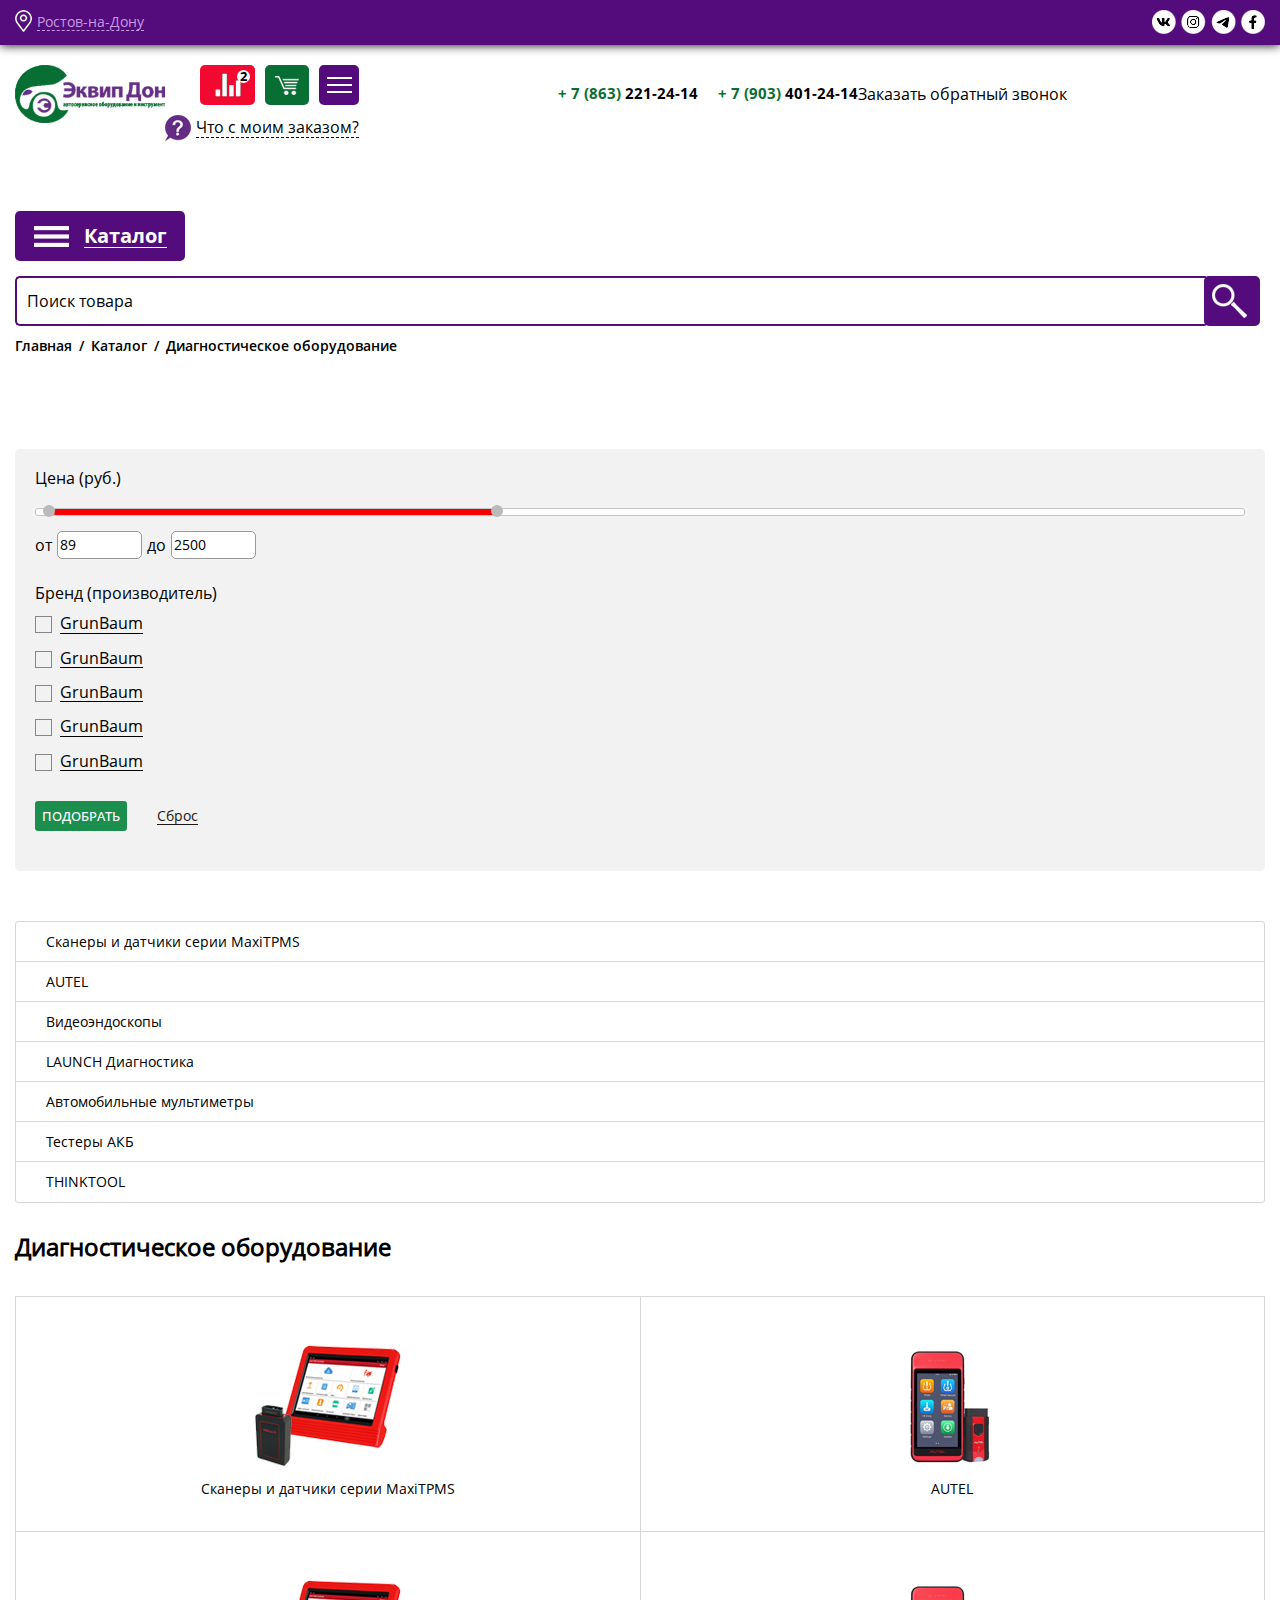
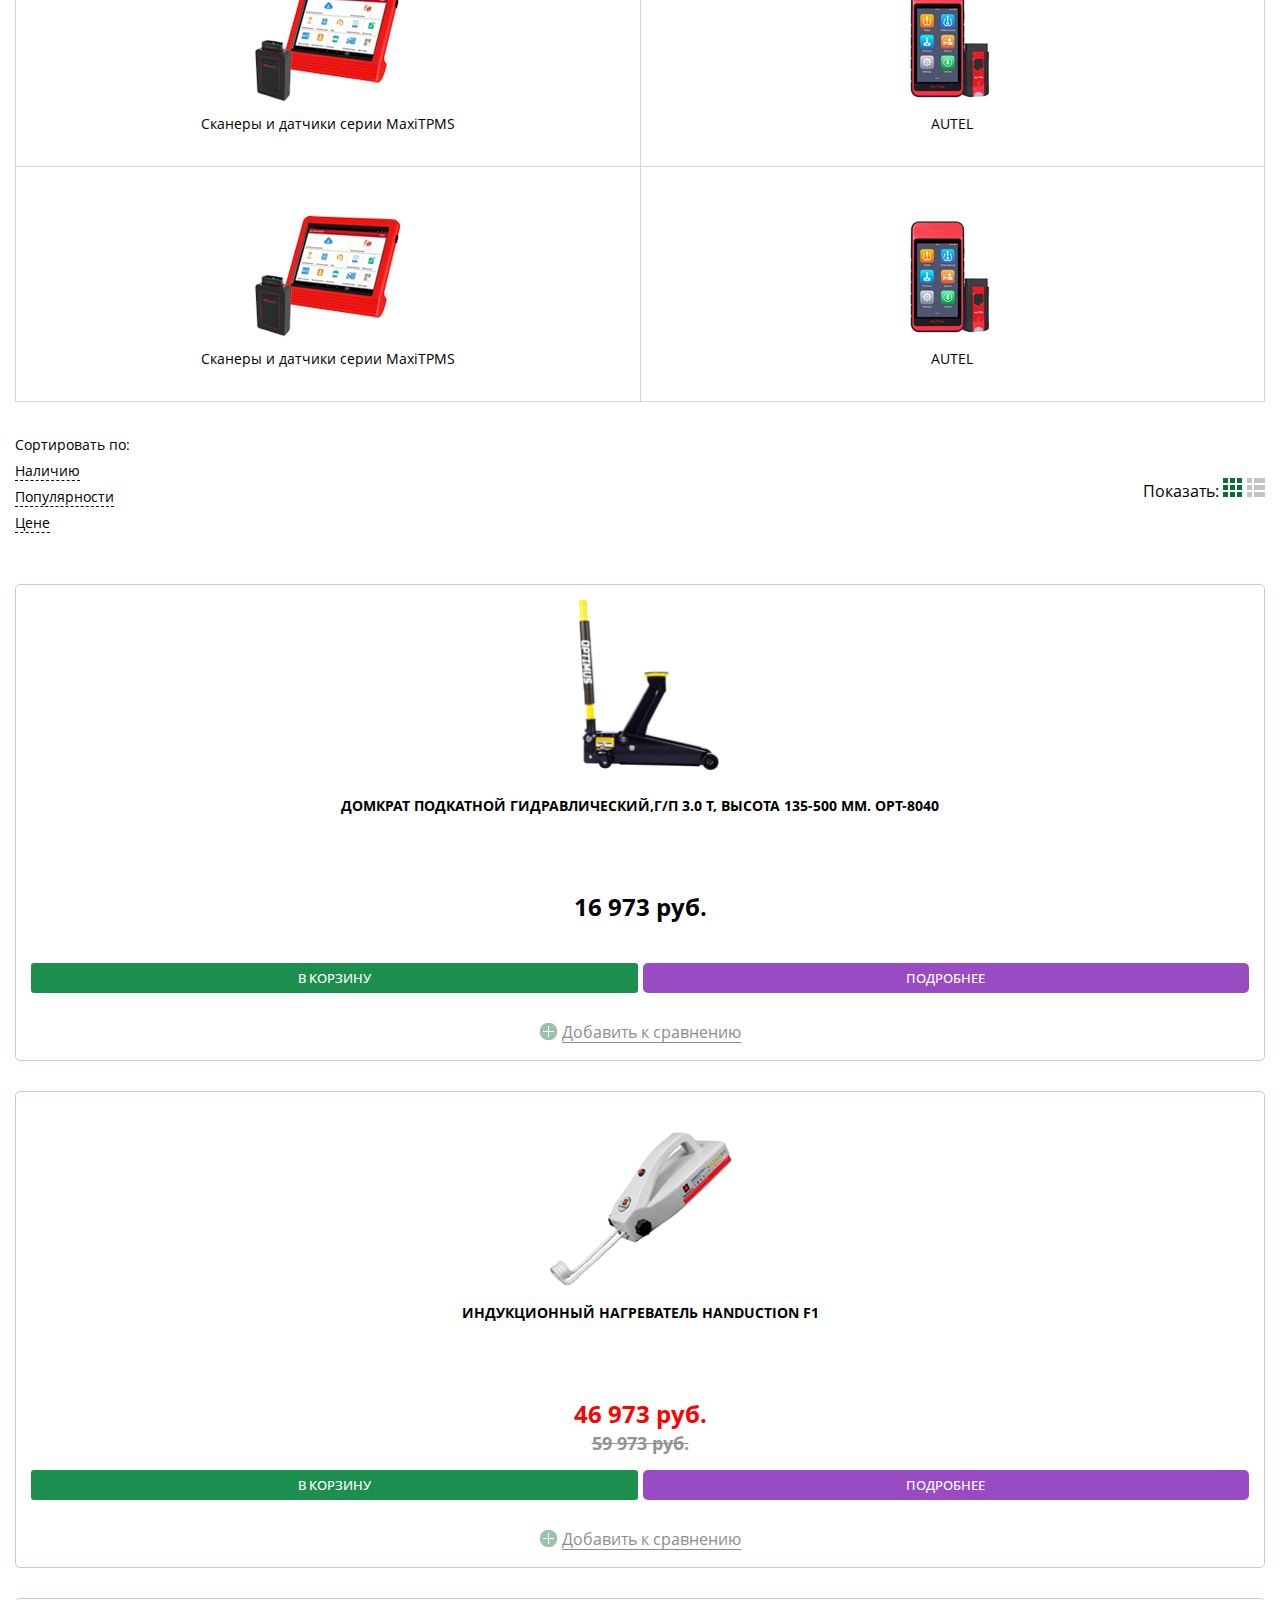
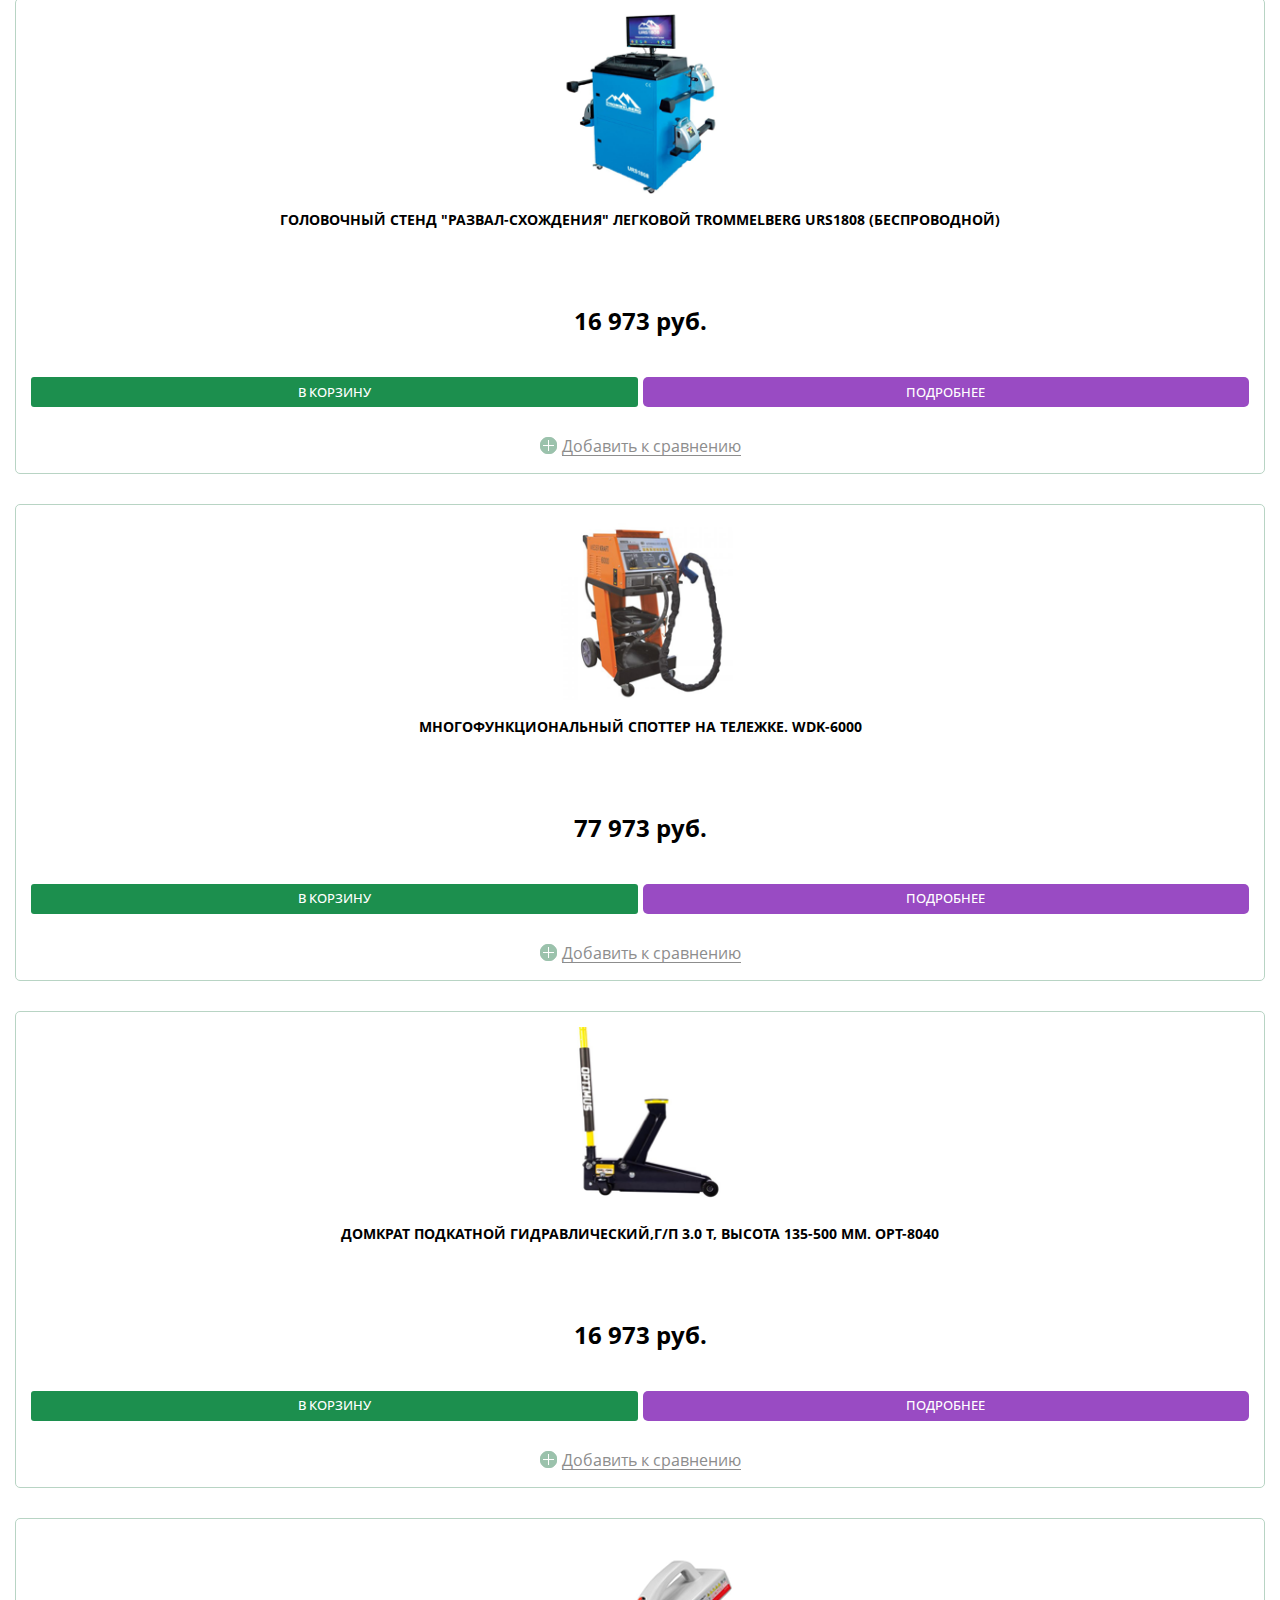
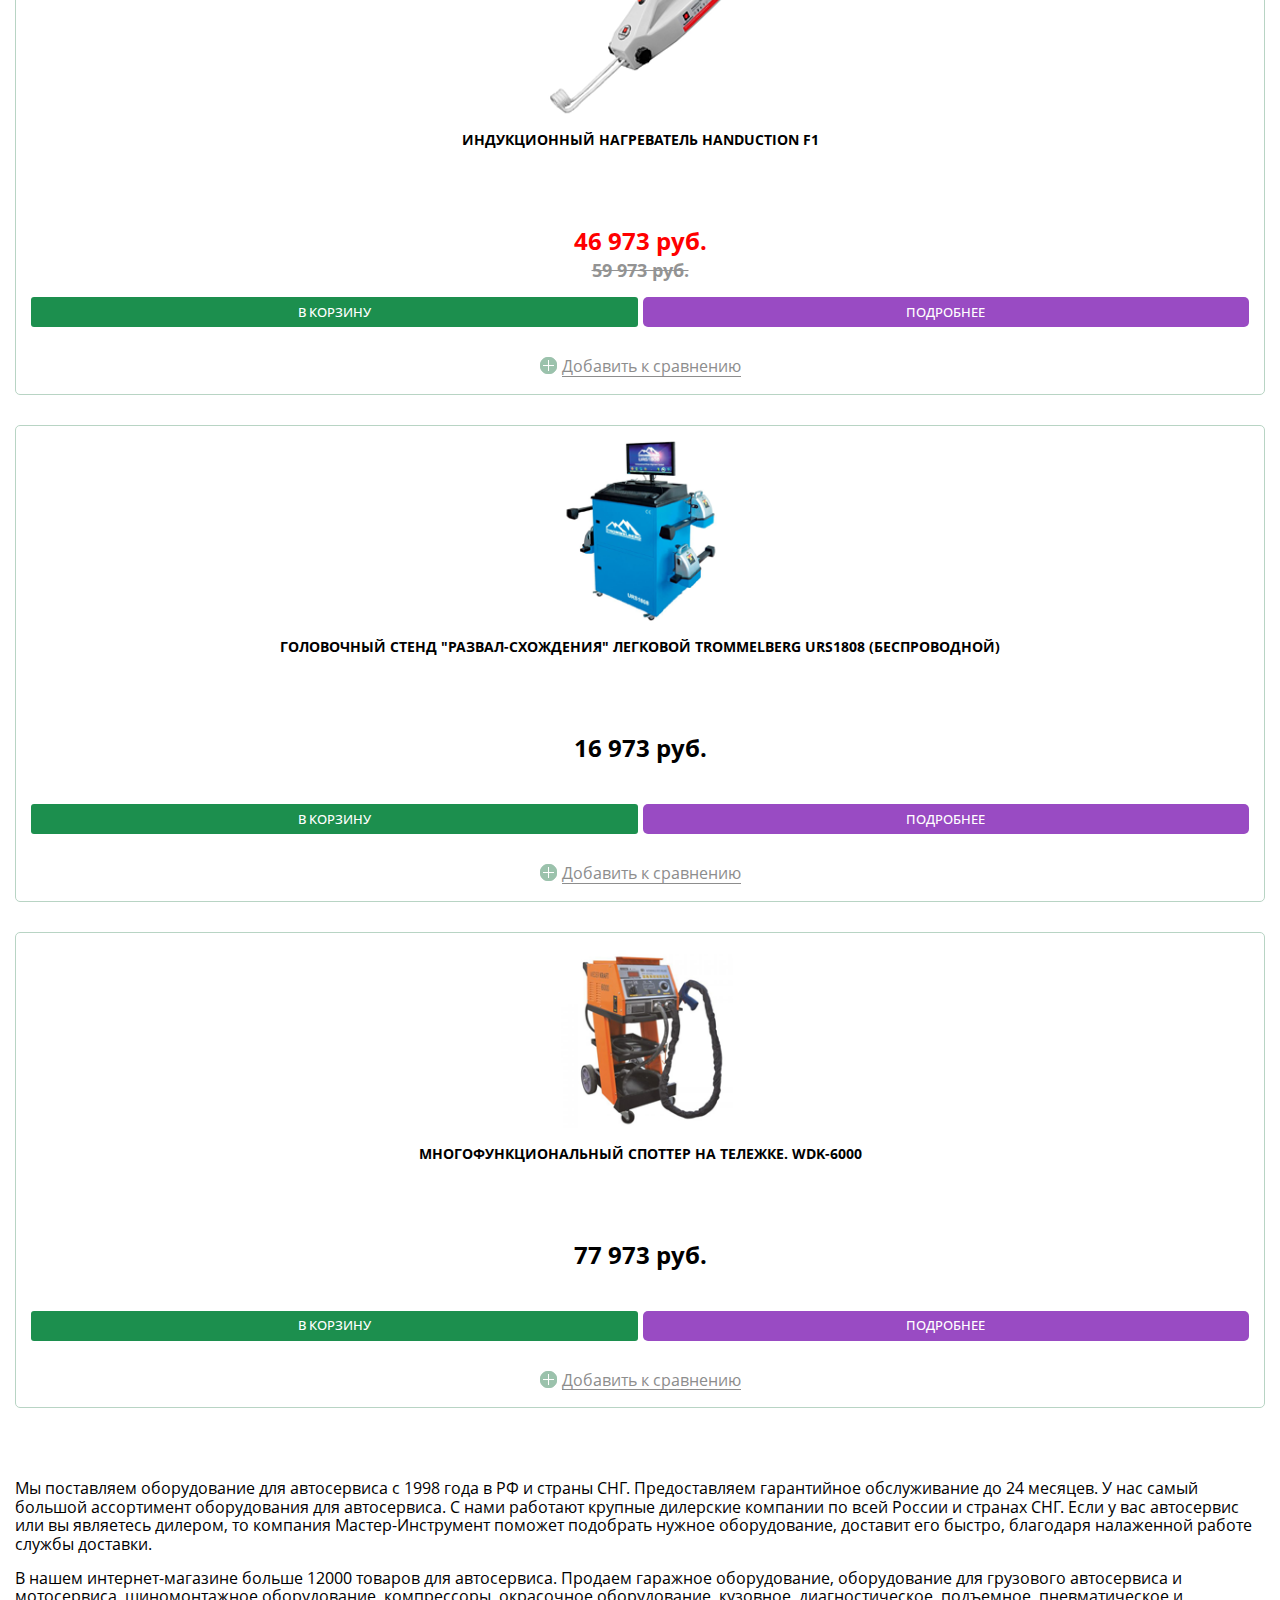
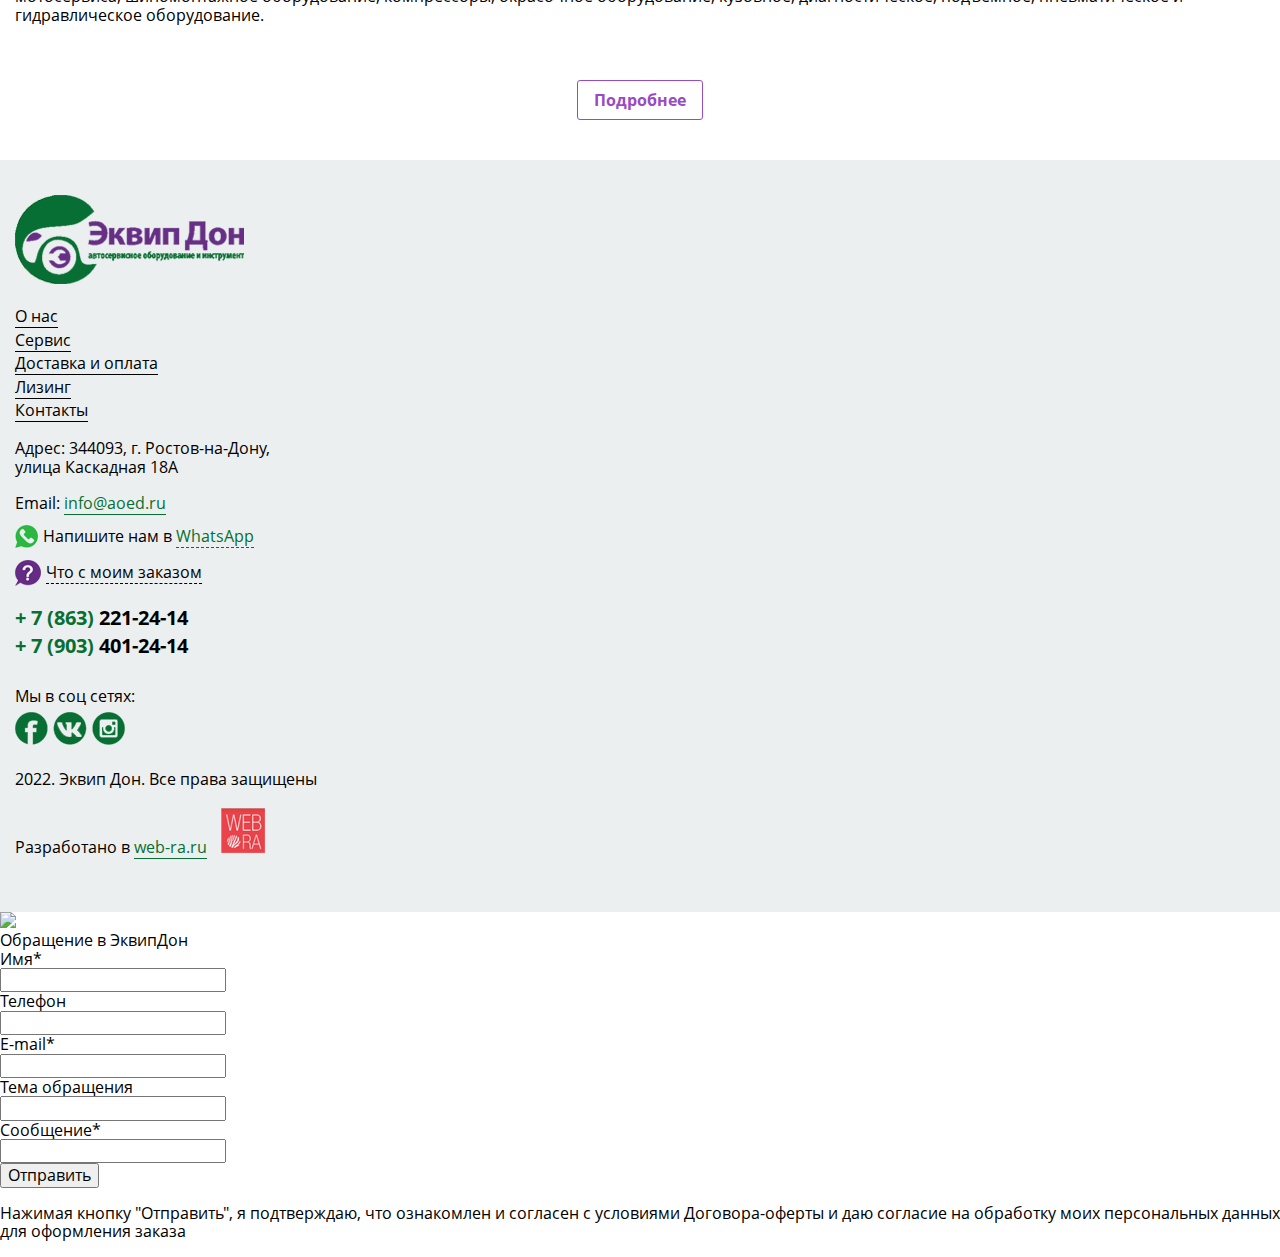
==== commit fc139ff2: "dfsadf" ====
--- a/category.html
+++ b/category.html
@@ -64,6 +64,7 @@
 					<div class="h-b-item__phone"><span>+ 7 (863)</span> 221-24-14</div>
 					<div class="h-b-item__phone"><span>+ 7 (903)</span> 401-24-14</div>
 					<div class="h-b-item__whatsapp"><img src="img/whatsapp.svg"><span>Напишите нам в <a href="#">WhatsApp</a></span></div>
+					<div class="h-b-item__call"><span>Заказать обратный звонок</span></div>
 				</div>
 				<div class="header-bottom__item header-bottom__item--cart">
 					<div class="header-cart">
@@ -114,6 +115,14 @@
 					<div class="menu-vertical-nav__icon"><img src="img/menu-vertical__icon.svg"></div>
 					<div class="menu-vertical-nav__name">Каталог</div>
 					<ul class="menu-vertical-nav__list">
+						<li><a href="#">Пункт 1</a></li>
+						<li><a href="#">Пункт 2</a></li>
+						<li><a href="#">Пункт 1</a></li>
+						<li><a href="#">Пункт 2</a></li>
+						<li><a href="#">Пункт 1</a></li>
+						<li><a href="#">Пункт 2</a></li>
+						<li><a href="#">Пункт 1</a></li>
+						<li><a href="#">Пункт 2</a></li>
 						<li><a href="#">Пункт 1</a></li>
 						<li><a href="#">Пункт 2</a></li>
 					</ul>
@@ -614,5 +623,27 @@
 		}
 	});
 </script>
+
+
+	<div class="overlay"></div>
+	<div class="form-l">
+		<img src="img/close-popup.png" class="form-l__close">
+		<div class="form-l__title">Обращение в ЭквипДон</div>
+		<div class="form-l__label">Имя*</div>
+		<div class="form-l__input"><input type="text" name="name"></div>
+		<div class="form-l__label">Телефон</div>
+		<div class="form-l__input"><input type="text" name="phone"></div>
+		<div class="form-l__label">E-mail*</div>
+		<div class="form-l__input"><input type="text" name="email"></div>
+		<div class="form-l__label">Тема обращения</div>
+		<div class="form-l__input"><input type="text" name="theme"></div>
+		<div class="form-l__label">Сообщение*</div>
+		<div class="form-l__input"><input type="text" name="sms"></div>
+		<button class="form-l__btn">Отправить</button>
+		<p class="form-l__text">
+			Нажимая кнопку "Отправить", я подтверждаю, что ознакомлен и согласен с условиями Договора-оферты и даю согласие на обработку моих персональных данных для оформления заказа
+		</p>
+	</div>
+
 </body>
 </html>
--- a/css/style.css
+++ b/css/style.css
@@ -17,6 +17,9 @@
   font-weight: 600;
   font-style: normal;
   font-display: swap;
+}
+.n-products__item--list {
+  width: 100% !important;
 }
 /* mobile menu style */
 .menu-mob {
@@ -160,6 +163,9 @@
   padding: 0px 15px;
   margin: 0 auto;
 }
+.flex-helper {
+  display: flex;
+}
 .title-wrapper {
   display: flex;
   justify-content: space-between;
@@ -225,6 +231,7 @@
   color: #fff;
 }
 .btn-more {
+  cursor: pointer;
   height: 40px;
   padding: 18px 0px;
   border: 1px solid #994bc3;
@@ -538,6 +545,7 @@
   font-size: 40px;
 }
 .menu-vertical {
+  position: relative;
   padding: 50px 0px;
 }
 .menu-vertical__wrapper {
@@ -556,6 +564,7 @@
   cursor: pointer;
 }
 .menu-vertical .menu-vertical-nav {
+  position: relative;
   justify-content: center;
 }
 .menu-vertical .menu-vertical-nav__icon {
@@ -563,14 +572,39 @@
 }
 .menu-vertical .menu-vertical-nav__icon img {
   display: block;
+}
+.menu-vertical .menu-vertical-nav__list {
+  display: none;
+  list-style: none;
+  padding: 0;
+  margin: 0;
+  position: absolute;
+  top: 55px;
+  left: 0;
+  width: 300px;
+  background: #fff;
+  box-shadow: -2px 3px 8px 0px rgba(0, 0, 0, 0.14);
+  border-bottom: 1px solid #ced8db;
+  z-index: 50;
+}
+.menu-vertical .menu-vertical-nav__list li a {
+  text-decoration: none;
+  font-size: 14px;
+  color: #333;
+  display: block;
+  border: 1px solid #ced8db;
+  border-bottom: none;
+  padding: 7px 20px 7px 30px;
+  position: relative;
+  font-weight: bold;
 }
 .menu-vertical .menu-vertical-nav__name {
   font-size: 20px;
   font-family: OpenSansBold;
   border-bottom: 1px solid #fff;
 }
-.menu-vertical .menu-vertical-nav__list {
-  display: none;
+.menu-vertical .menu-vertical-nav.active .menu-vertical-nav__list {
+  display: block;
 }
 .menu-vertical__search {
   width: 100%;
@@ -792,6 +826,13 @@
 }
 .map__info {
   margin-top: 55px;
+  max-height: 335px;
+  overflow: hidden;
+  padding-bottom: 20px;
+  margin-bottom: 20px;
+}
+.map__info.active {
+  max-height: 100%;
 }
 /* footer */
 footer {
@@ -1657,6 +1698,9 @@
   grid-template-columns: 1fr;
   min-width: 160px;
 }
+.page-products-list {
+  grid-template-columns: 1fr;
+}
 .new__products.page-products.page-products-list {
   grid-template-columns: 1fr;
 }
@@ -1747,7 +1791,7 @@
   .banner__item img {
     object-fit: cover;
     width: 100%;
-    height: 500px;
+    height: 250px;
   }
   .new__products {
     flex-wrap: wrap;
@@ -1764,8 +1808,23 @@
   .w-catalog .title-wrapper__link {
     margin-top: 0px;
   }
+  /*.n-products__item--list {
+    flex-direction: column;
+  }*/
+  .n-products__item--list .cart-product__img img {
+    min-width: 70px;
+    max-width: 80px;
+  }
   .n-products__item--list {
-    flex-direction: column;
+    padding: 5px;
+  }
+  .n-products__item--list .cart-product__price {
+    font-size: 21px;
+  }
+  .n-products__item--list .cart-product__text {
+    font-size: 14px;
+    text-transform: none;
+    text-align: center;
   }
   .n-products__item--list .cart-product__compare {
     position: static;
@@ -1773,6 +1832,7 @@
     margin-left: auto;
     text-align: center;
     justify-content: center;
+    font-size: 12px;
   }
   .add-sale.active + .w-add-sale {
     left: unset;
@@ -1849,7 +1909,14 @@
     justify-content: end;
   }
   .header__bottom .header-bottom__item--contact {
-    display: none;
+    order: 3;
+    margin: 20px auto 0px;
+  }
+  .header-bottom .header-bottom__item--logo {
+    order: 1;
+  }
+  .header-bottom .header-bottom__item--cart {
+    order: 2;
   }
   .header-bottom__item--logo img {
     max-width: 150px;
@@ -1868,6 +1935,7 @@
   }
   .header__bottom .container {
     align-items: center;
+    flex-wrap: wrap;
   }
   .header__bottom .header-bottom__item--cart .header-cart__products img {
     margin: 0px;
@@ -1939,7 +2007,7 @@
     overflow: auto;
   }
   .new .title-wrapper__view.t-view {
-    display: none;
+    margin-top: 15px;
   }
   .new .title-wrapper__title {
     margin-top: 50px;
@@ -1964,5 +2032,35 @@
   }
   .menu__btn {
     display: flex;
-  }
-}
+    margin-left: 10px;
+  }
+  .flex-helper {
+    flex-direction: column;
+  }
+  .n-products__item--list .cart-product__btn {
+    min-width: 130px;
+  }
+  .header__bottom .container {
+    align-items: self-start;
+  }
+  .header__bottom .header-bottom__item--cart .h-link-order {
+    margin-top: 10px;
+  }
+  .header__bottom .h-b-item__whatsapp {
+    display: none;
+  }
+  .header__bottom .header-bottom__item--contact {
+    flex-direction: row;
+  }
+  .header__bottom .h-b-item__phone {
+    font-size: 15px;
+  }
+  .header__bottom .h-b-item__phone:first-child {
+    margin-right: 20px;
+  }
+}
+@media screen and (max-width: 380px) {
+  .header__bottom .header-bottom__item--cart .h-link-order span {
+    font-size: 13px;
+  }
+}
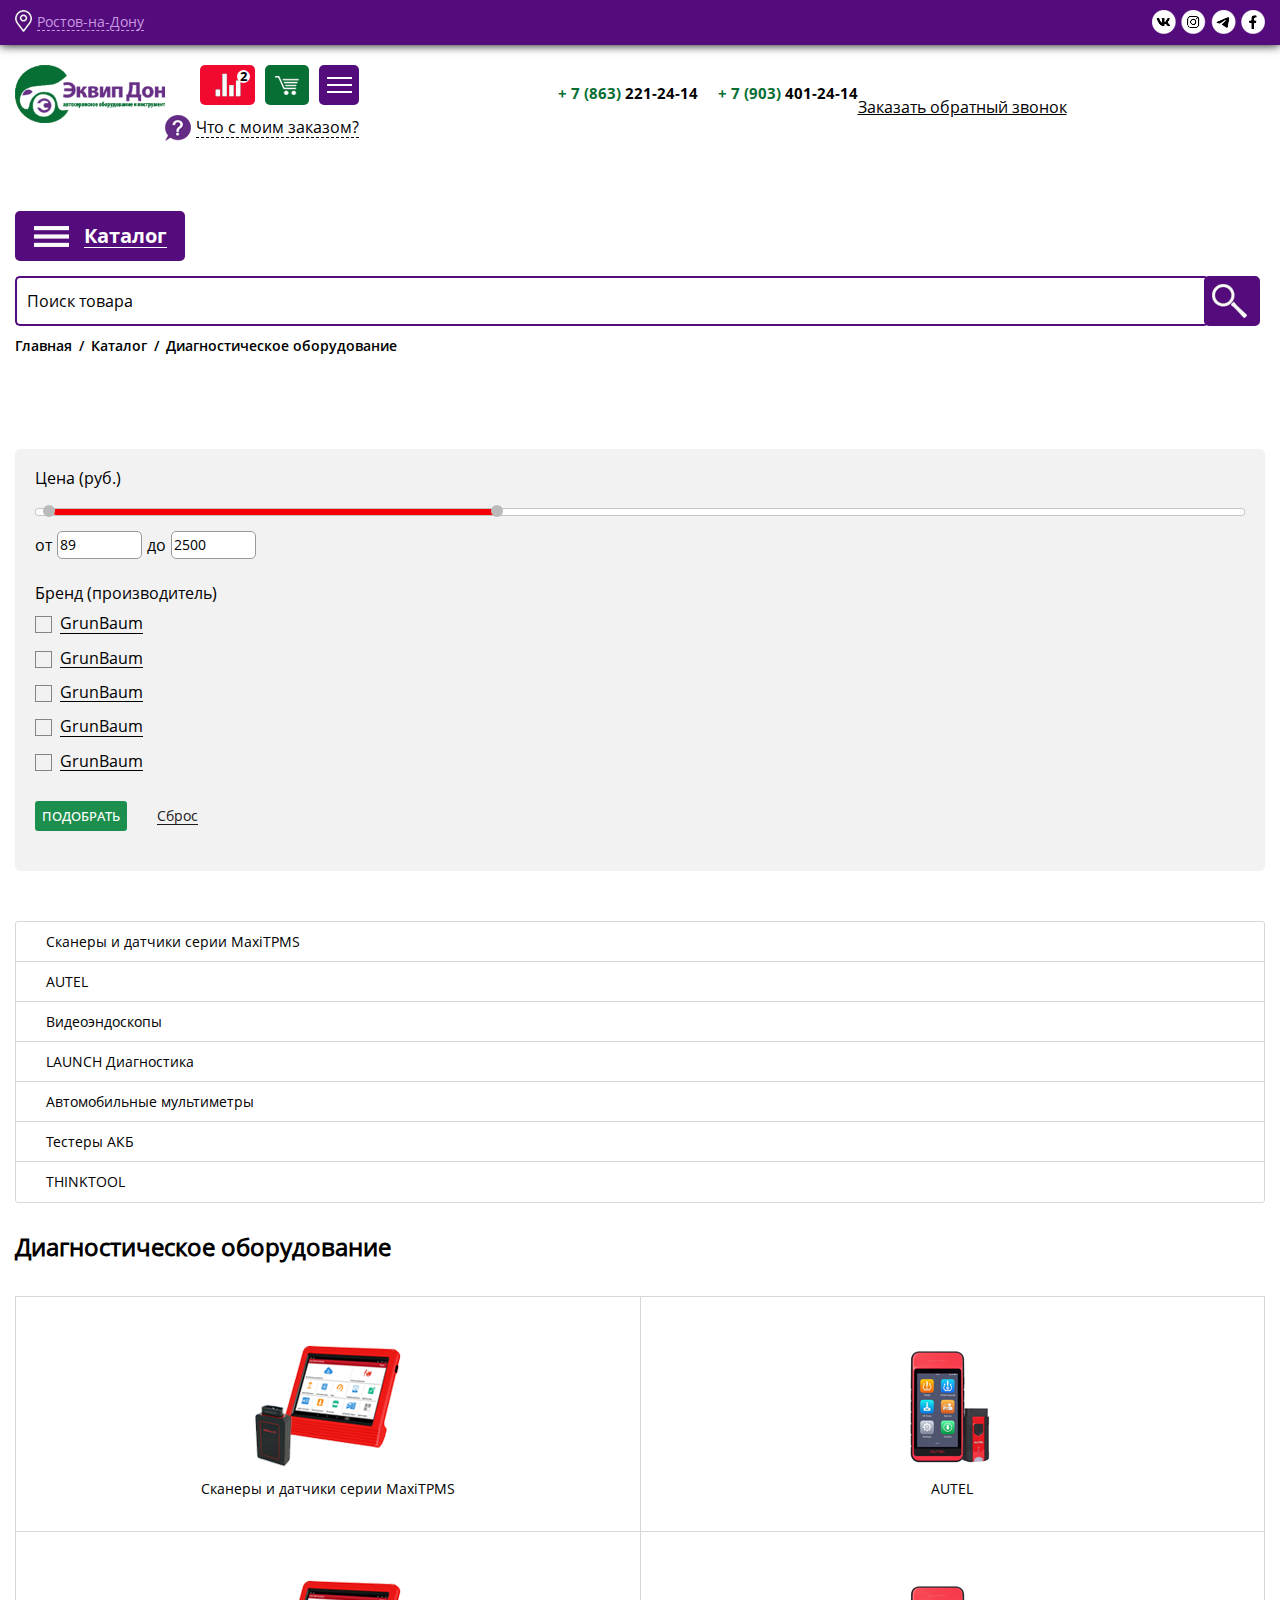
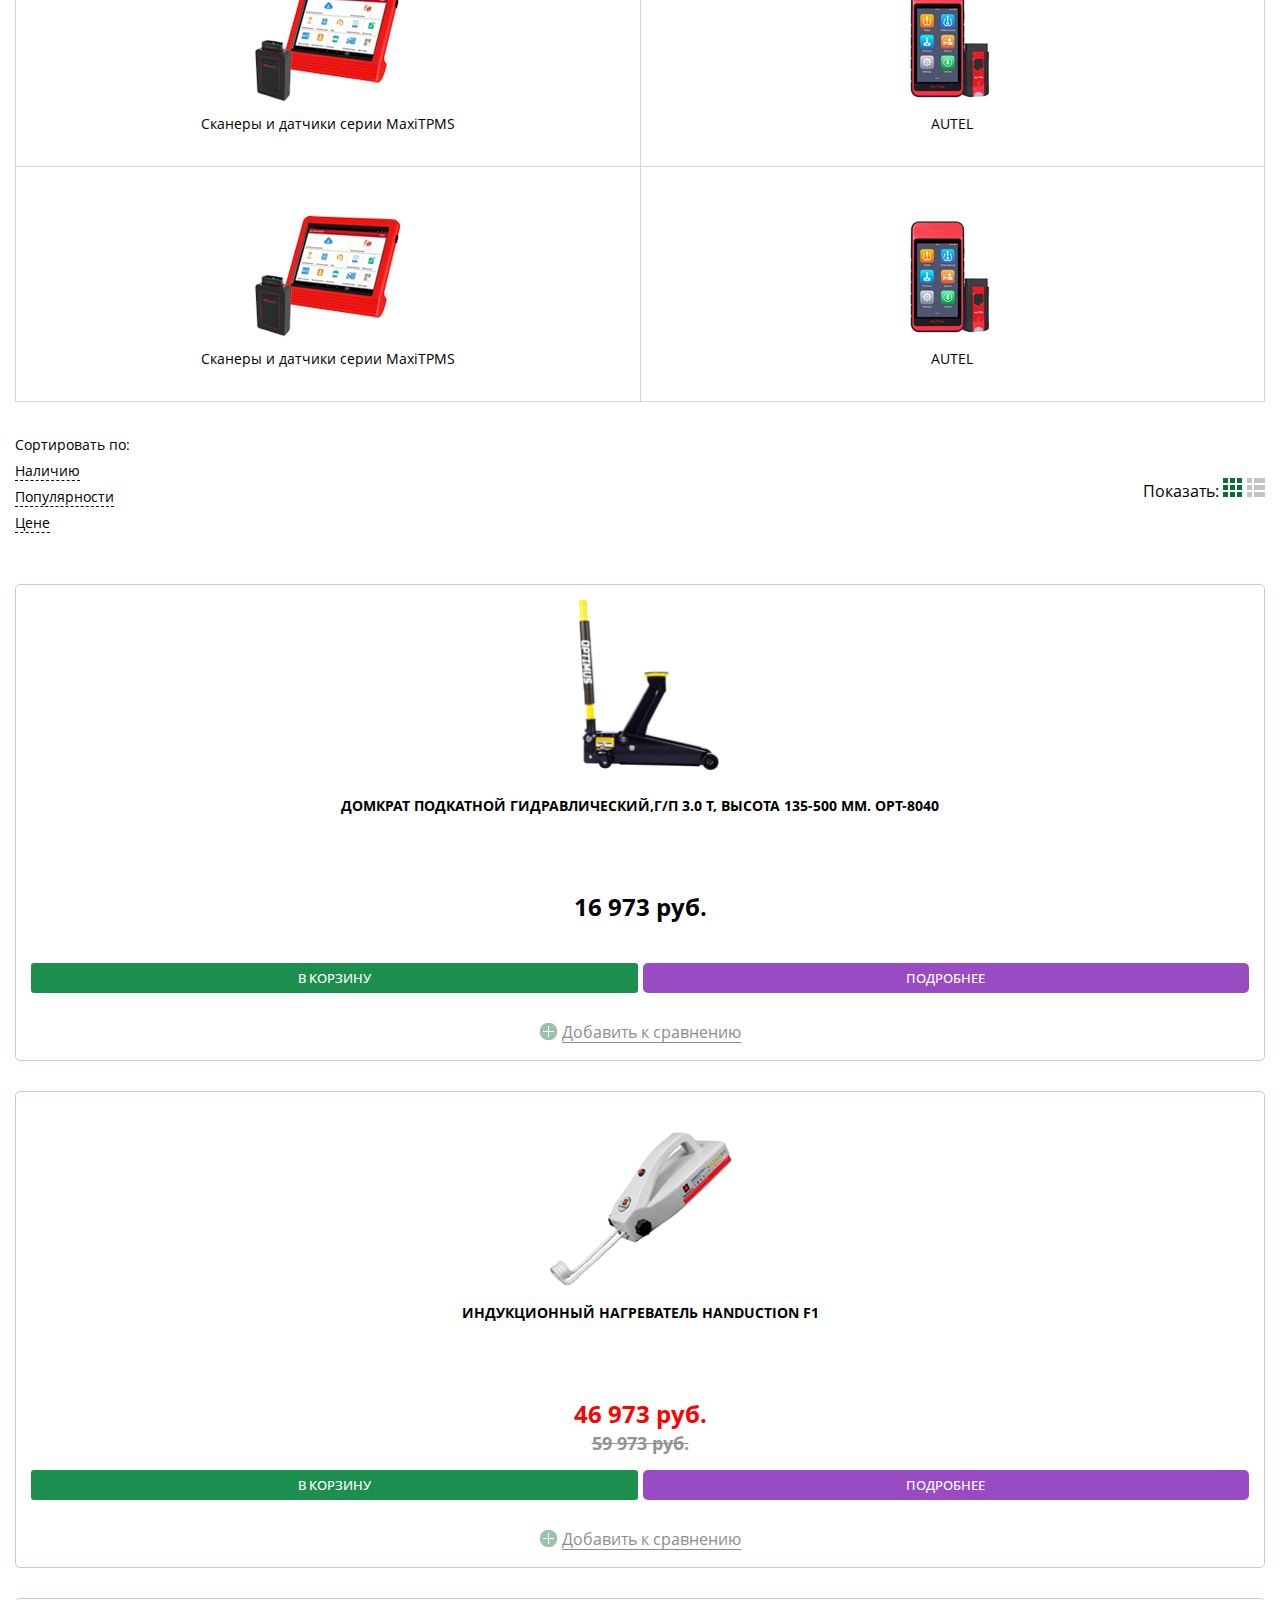
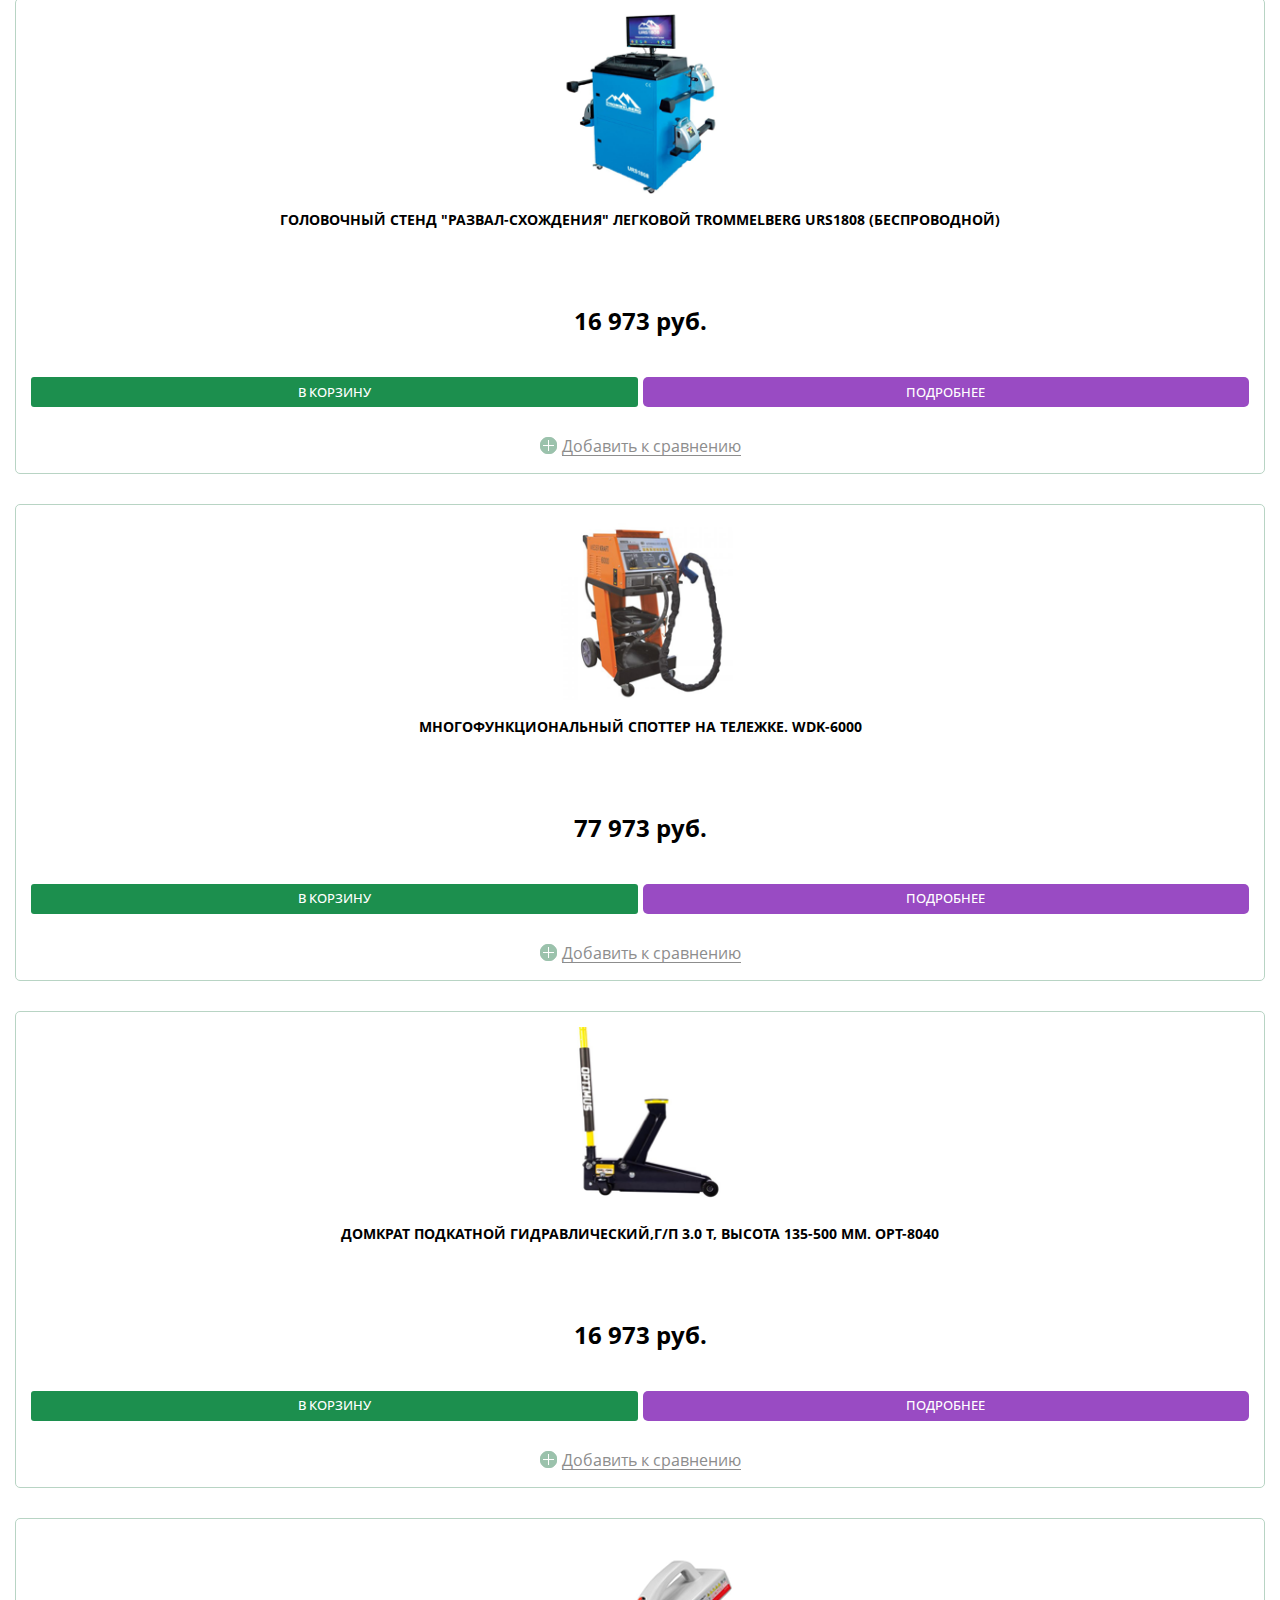
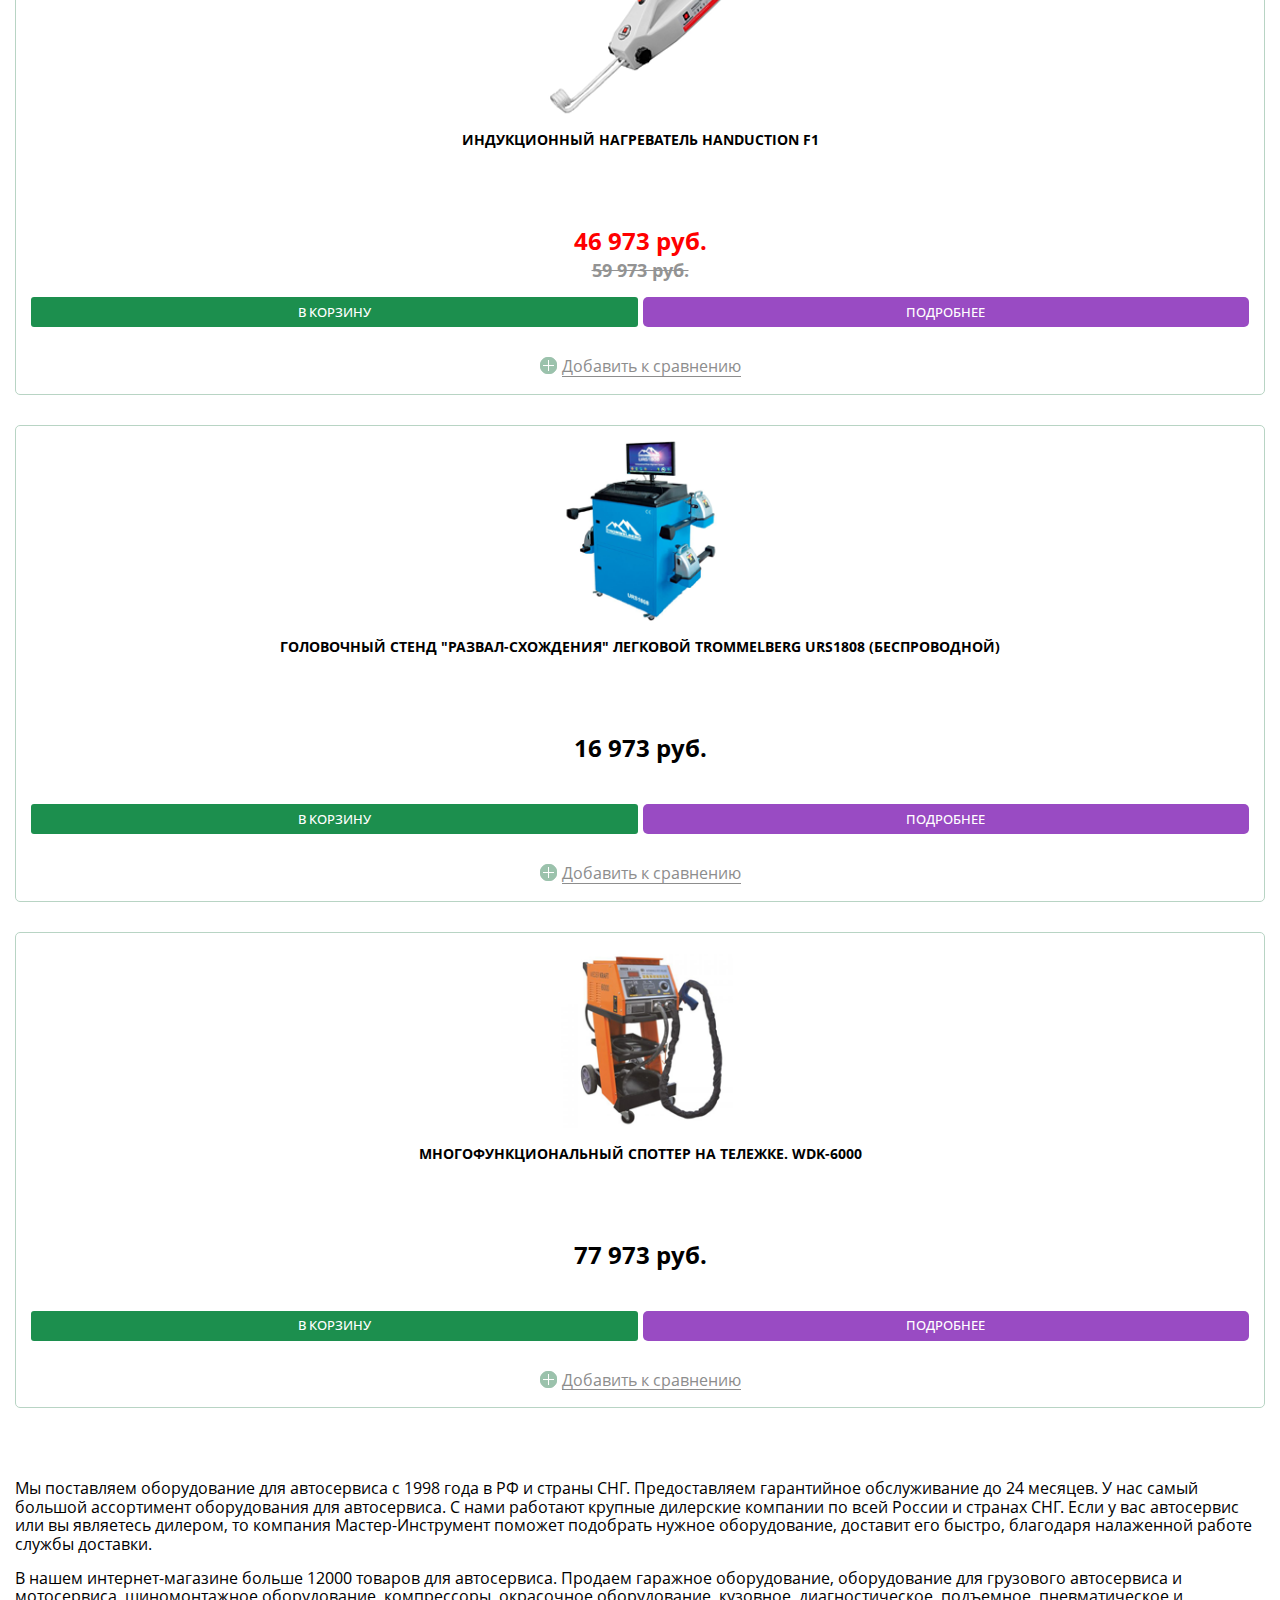
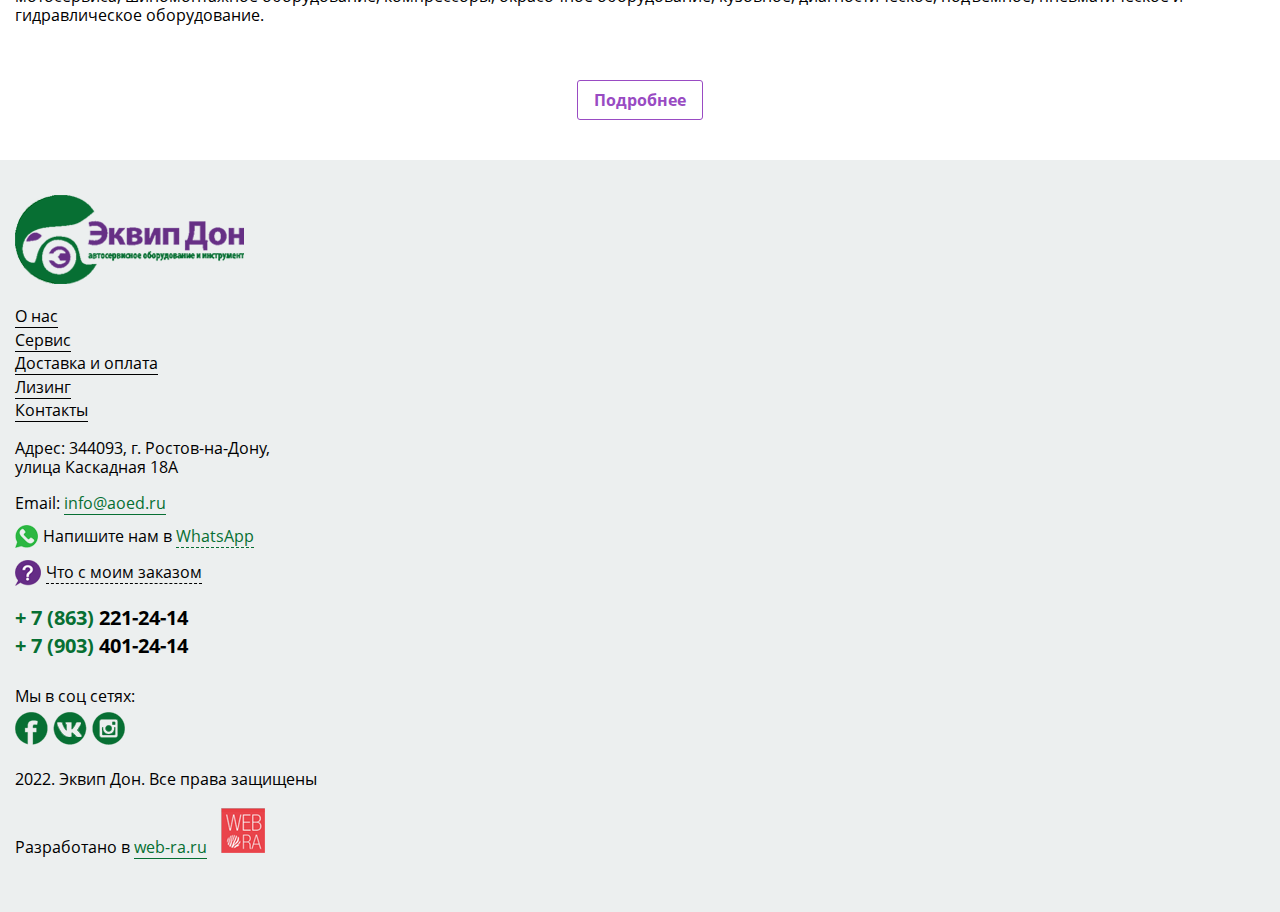
==== commit d24bba55: "fix form" ====
--- a/category.html
+++ b/category.html
@@ -627,22 +627,18 @@
 
 	<div class="overlay"></div>
 	<div class="form-l">
-		<img src="img/close-popup.png" class="form-l__close">
-		<div class="form-l__title">Обращение в ЭквипДон</div>
-		<div class="form-l__label">Имя*</div>
-		<div class="form-l__input"><input type="text" name="name"></div>
-		<div class="form-l__label">Телефон</div>
-		<div class="form-l__input"><input type="text" name="phone"></div>
-		<div class="form-l__label">E-mail*</div>
-		<div class="form-l__input"><input type="text" name="email"></div>
-		<div class="form-l__label">Тема обращения</div>
-		<div class="form-l__input"><input type="text" name="theme"></div>
-		<div class="form-l__label">Сообщение*</div>
-		<div class="form-l__input"><input type="text" name="sms"></div>
-		<button class="form-l__btn">Отправить</button>
-		<p class="form-l__text">
-			Нажимая кнопку "Отправить", я подтверждаю, что ознакомлен и согласен с условиями Договора-оферты и даю согласие на обработку моих персональных данных для оформления заказа
-		</p>
+	    <img src="img/close-popup.png" class="form-l__close">
+	    <div class="form-l__title">Обращение в ЭквипДон</div>
+	    <div class="form-l__label">Имя</div>
+	    <div class="form-l__input"><input type="text" name="name"></div>
+	    <div class="form-l__label">Телефон*</div>
+	    <div class="form-l__input"><input type="text" name="theme"></div>
+	    <div class="form-l__label">Сообщение</div>
+	    <div class="form-l__input"><input type="text" name="sms"></div>
+	    <button class="form-l__btn">Отправить</button>
+	    <p class="form-l__text">
+		Нажимая кнопку "Отправить", я подтверждаю, что ознакомлен и согласен с условиями Договора-оферты и даю согласие на обработку моих персональных данных для оформления заказа
+	    </p>
 	</div>
 
 </body>
--- a/css/style.css
+++ b/css/style.css
@@ -434,6 +434,15 @@
   color: #076f33;
   border-bottom: 1px dashed #076f33;
 }
+.header__bottom .h-b-item__call {
+  cursor: pointer;
+  margin-top: 13px;
+  align-items: center;
+  display: flex;
+  color: #000000;
+  text-decoration: underline;
+  justify-content: center;
+}
 .header__bottom .header-bottom__item--contact {
   display: flex;
   flex-direction: column;
@@ -1791,7 +1800,7 @@
   .banner__item img {
     object-fit: cover;
     width: 100%;
-    height: 250px;
+    height: 195px;
   }
   .new__products {
     flex-wrap: wrap;
@@ -1872,11 +1881,11 @@
     margin-bottom: 20px;
   }
   .banner__title {
-    font-size: 28px;
-    line-height: 48px;
+    font-size: 24px;
+    line-height: 37px;
   }
   .banner__subtitle {
-    font-size: 23px;
+    font-size: 19px;
   }
   .menu-vertical__wrapper {
     flex-direction: column;
@@ -2051,6 +2060,8 @@
   }
   .header__bottom .header-bottom__item--contact {
     flex-direction: row;
+    flex-wrap: wrap;
+    justify-content: center;
   }
   .header__bottom .h-b-item__phone {
     font-size: 15px;
@@ -2064,3 +2075,96 @@
     font-size: 13px;
   }
 }
+.overlay {
+  display: none;
+  position: fixed;
+  z-index: 99;
+  left: 0;
+  right: 0;
+  top: 0;
+  bottom: 0;
+  width: 100vw;
+  height: 100vh;
+  background-color: rgba(0, 0, 0, 0.5);
+}
+.form-l {
+  display: none;
+  background: #fff;
+  padding: 36px 0px 30px;
+  width: 514px;
+  position: fixed;
+  z-index: 100;
+  left: 50%;
+  top: 50%;
+  transform: translate(-50%, -50%);
+  text-align: center;
+}
+.form-l__close {
+  position: absolute;
+  top: 0;
+  cursor: pointer;
+  right: -35px;
+}
+.form-l__title {
+  font-family: OpenSansSemiBold;
+  font-size: 29px;
+}
+.form-l__label {
+  margin: 18px 0px 6px;
+  font-family: OpenSansSemiBold;
+  font-size: 16px;
+}
+.form-l__input input {
+  width: 290px;
+  height: 33px;
+}
+.form-l__btn {
+  font-weight: 600;
+  text-decoration: none;
+  text-transform: uppercase;
+  color: #fff;
+  background: #1c8f4e;
+  border-radius: 3px;
+  font-family: OpenSansSemiBold;
+  height: 45px;
+  text-align: center;
+  display: flex;
+  align-items: center;
+  font-size: 18px;
+  border: 1px solid transparent;
+  justify-content: center;
+  width: 290px;
+  cursor: pointer;
+  margin: 18px auto 10px;
+}
+.form-l__btn:hover {
+  border-color: #1c8f4e;
+  background: none;
+  color: #1c8f4e;
+}
+.form-l__text {
+  font-size: 12px;
+  font-family: OpenSansSemiBold;
+  max-width: 390px;
+  text-align: center;
+  margin: auto;
+}
+@media screen and (max-width: 1024px) {
+  .form-l {
+    width: 100%;
+    height: 100%;
+    overflow: auto;
+    left: 0;
+    right: 0;
+    top: 0;
+    bottom: 0;
+    transform: none;
+  }
+  .form-l__title {
+    font-size: 23px;
+  }
+  .form-l__close {
+    right: 15px;
+    top: 15px;
+  }
+}
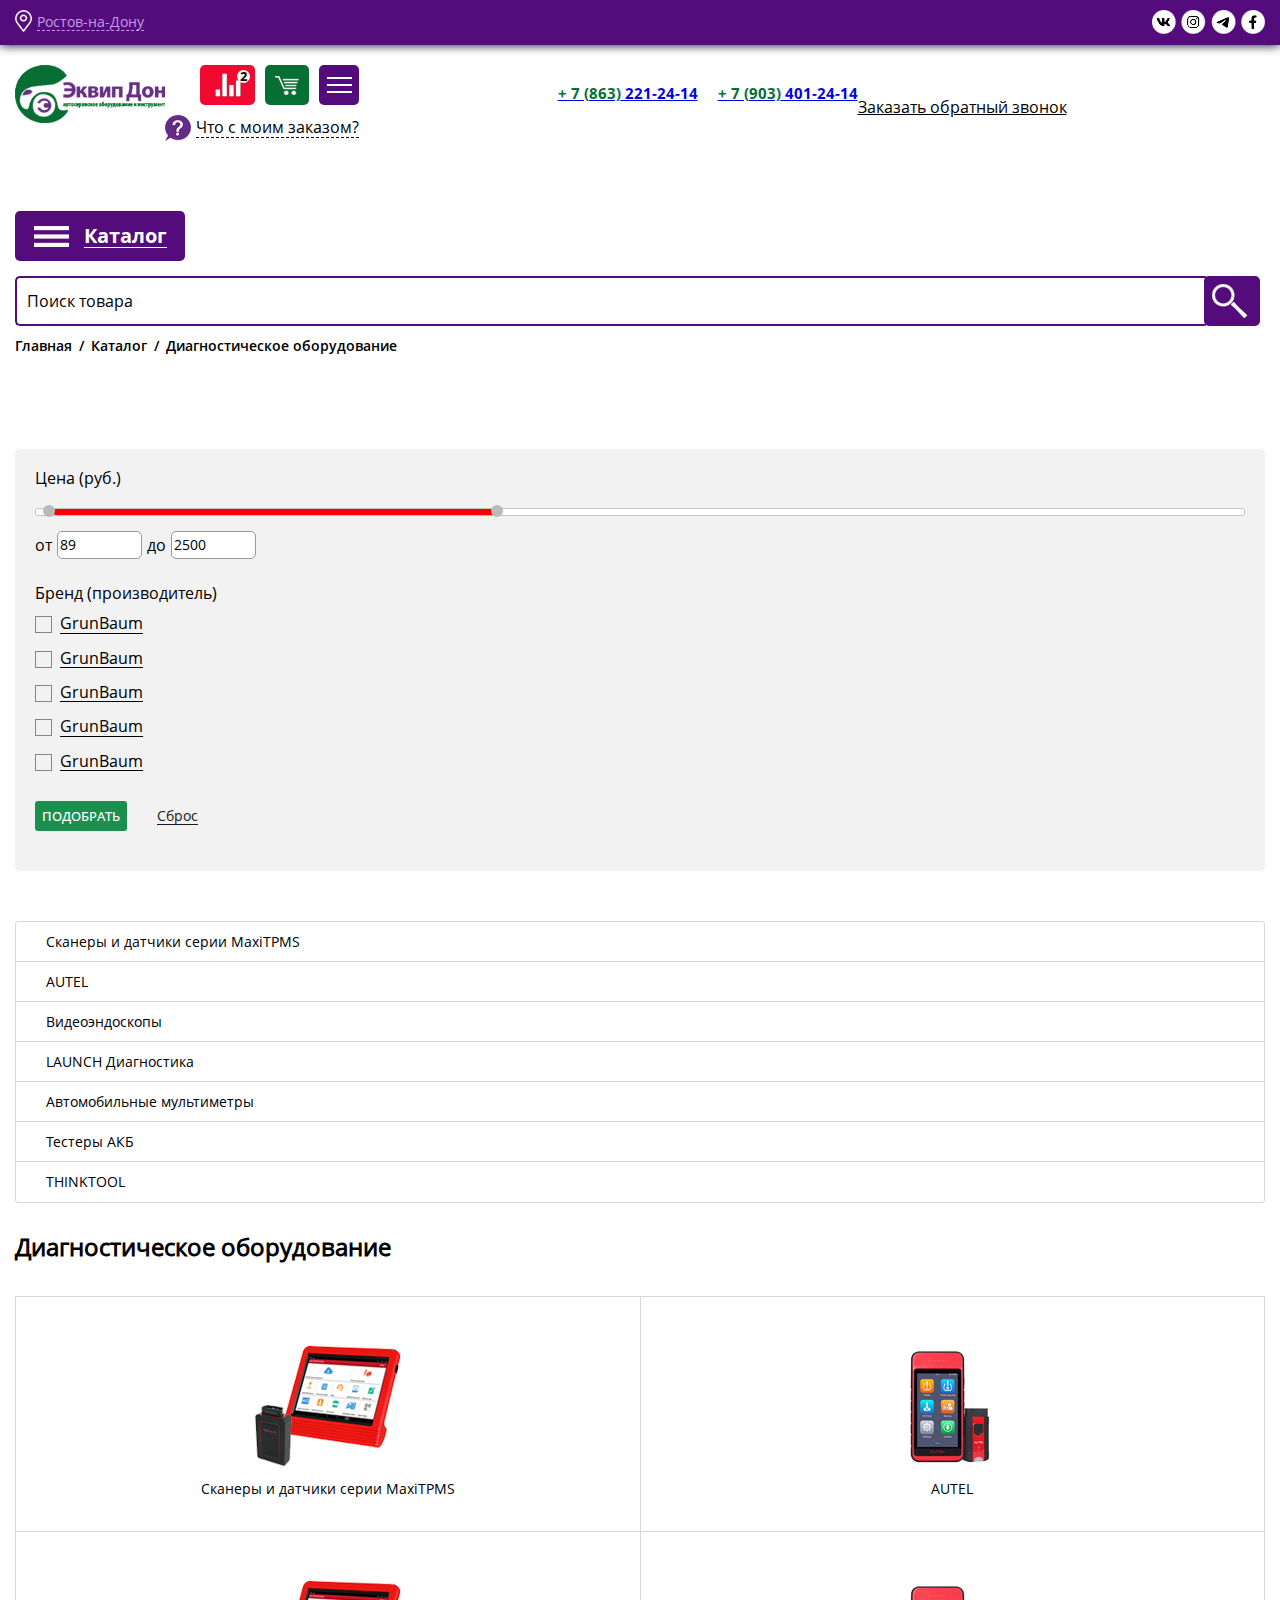
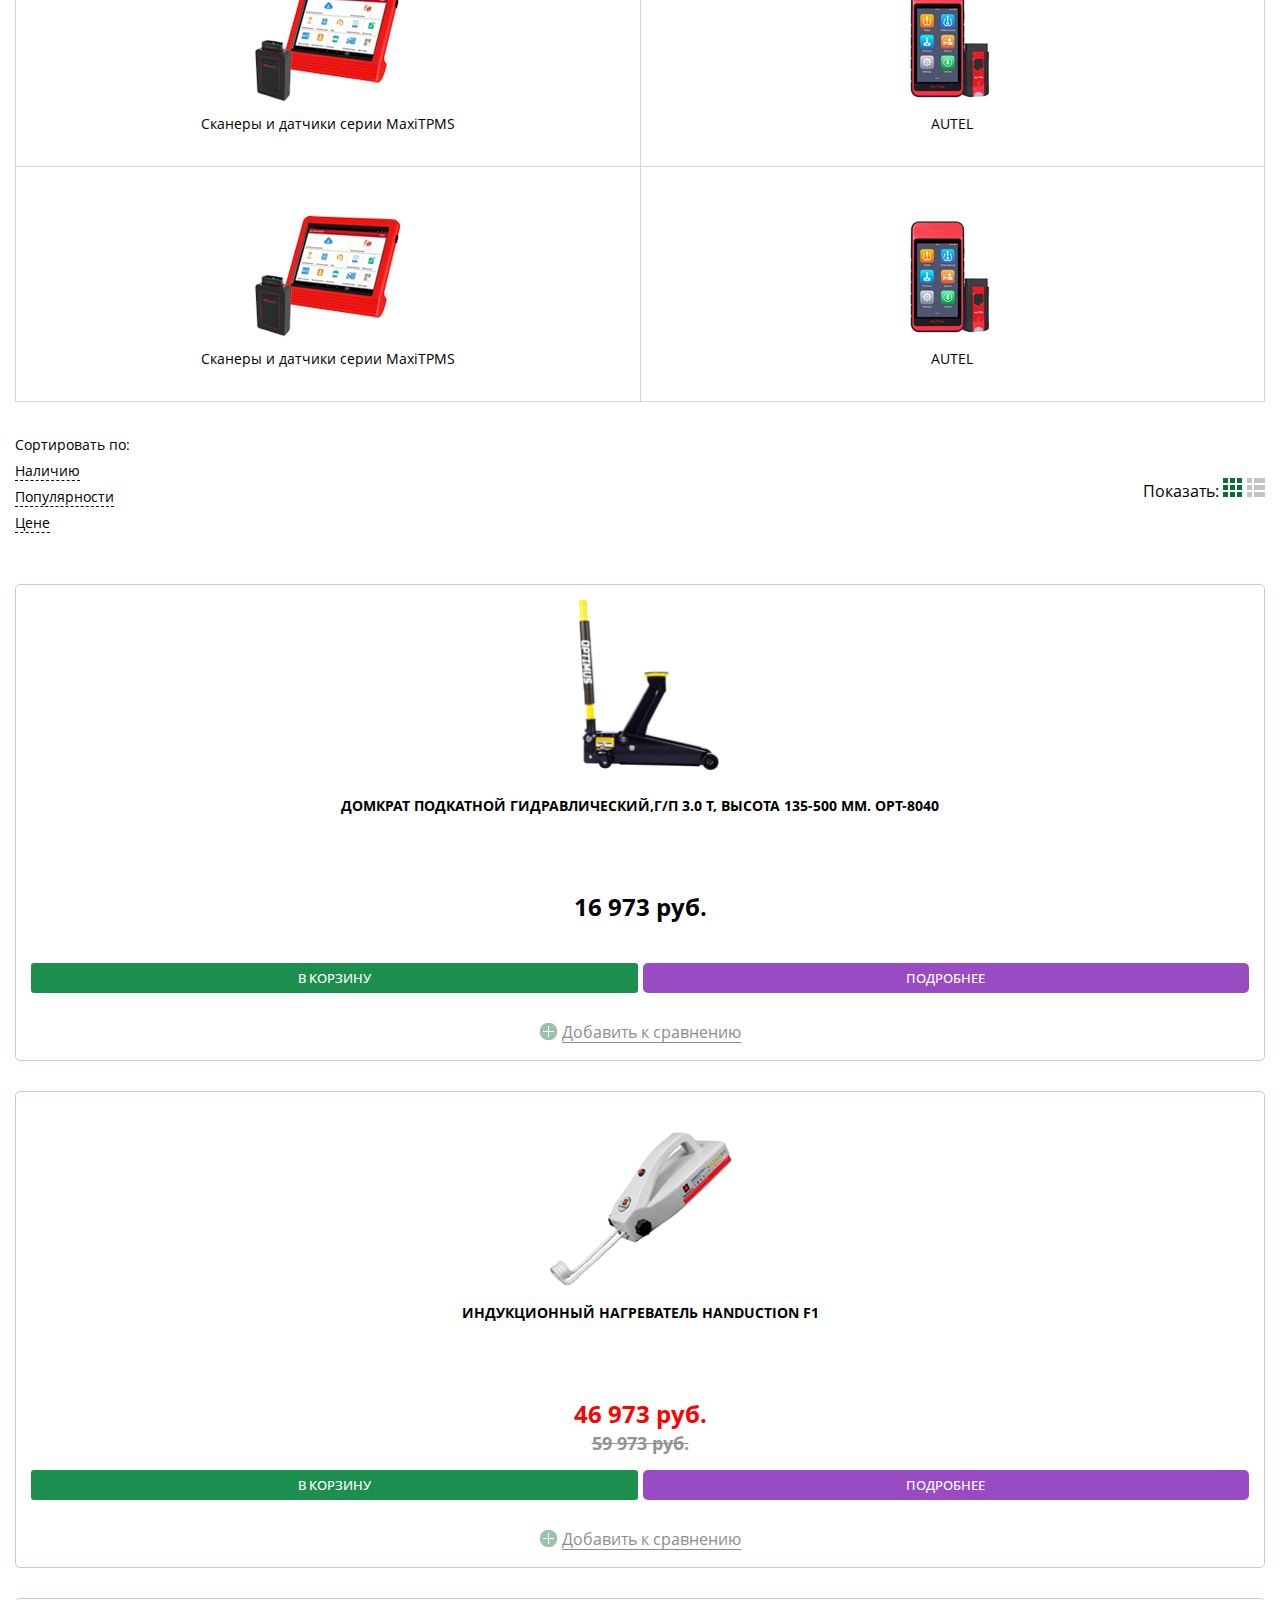
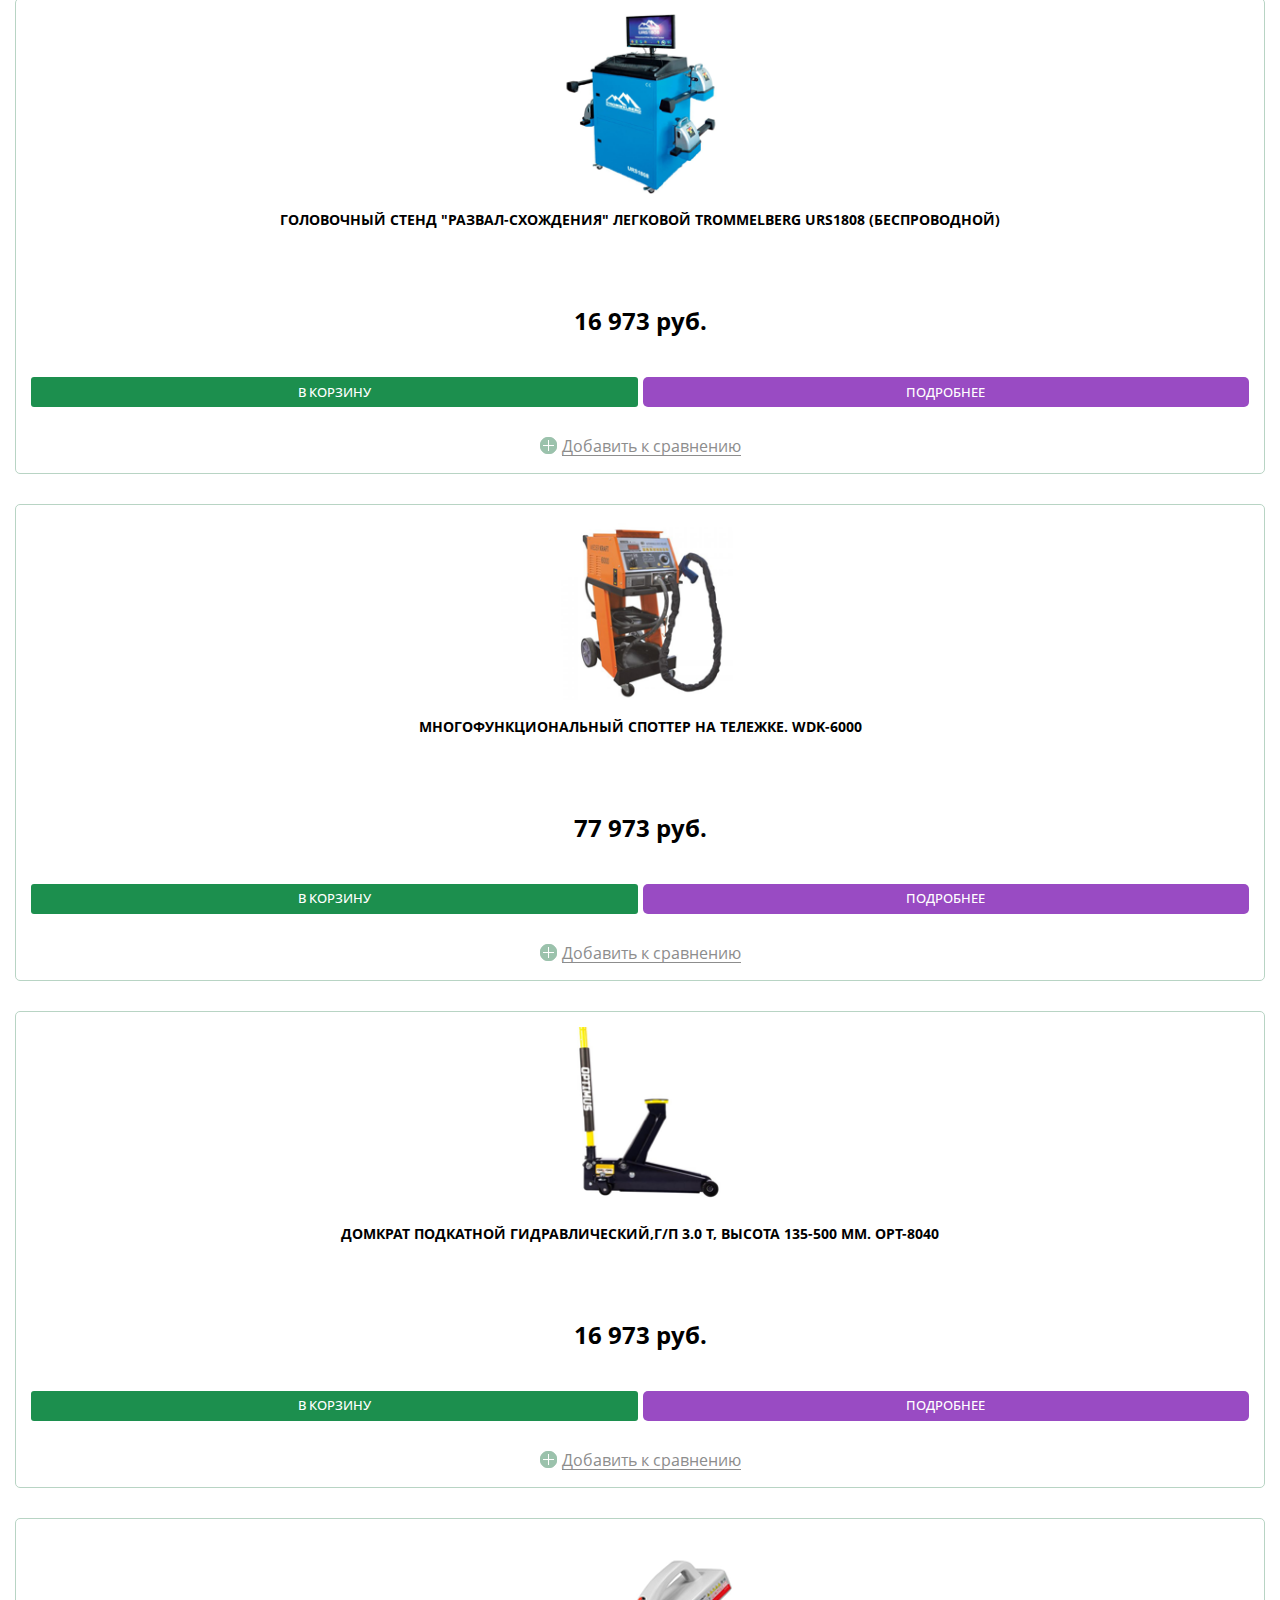
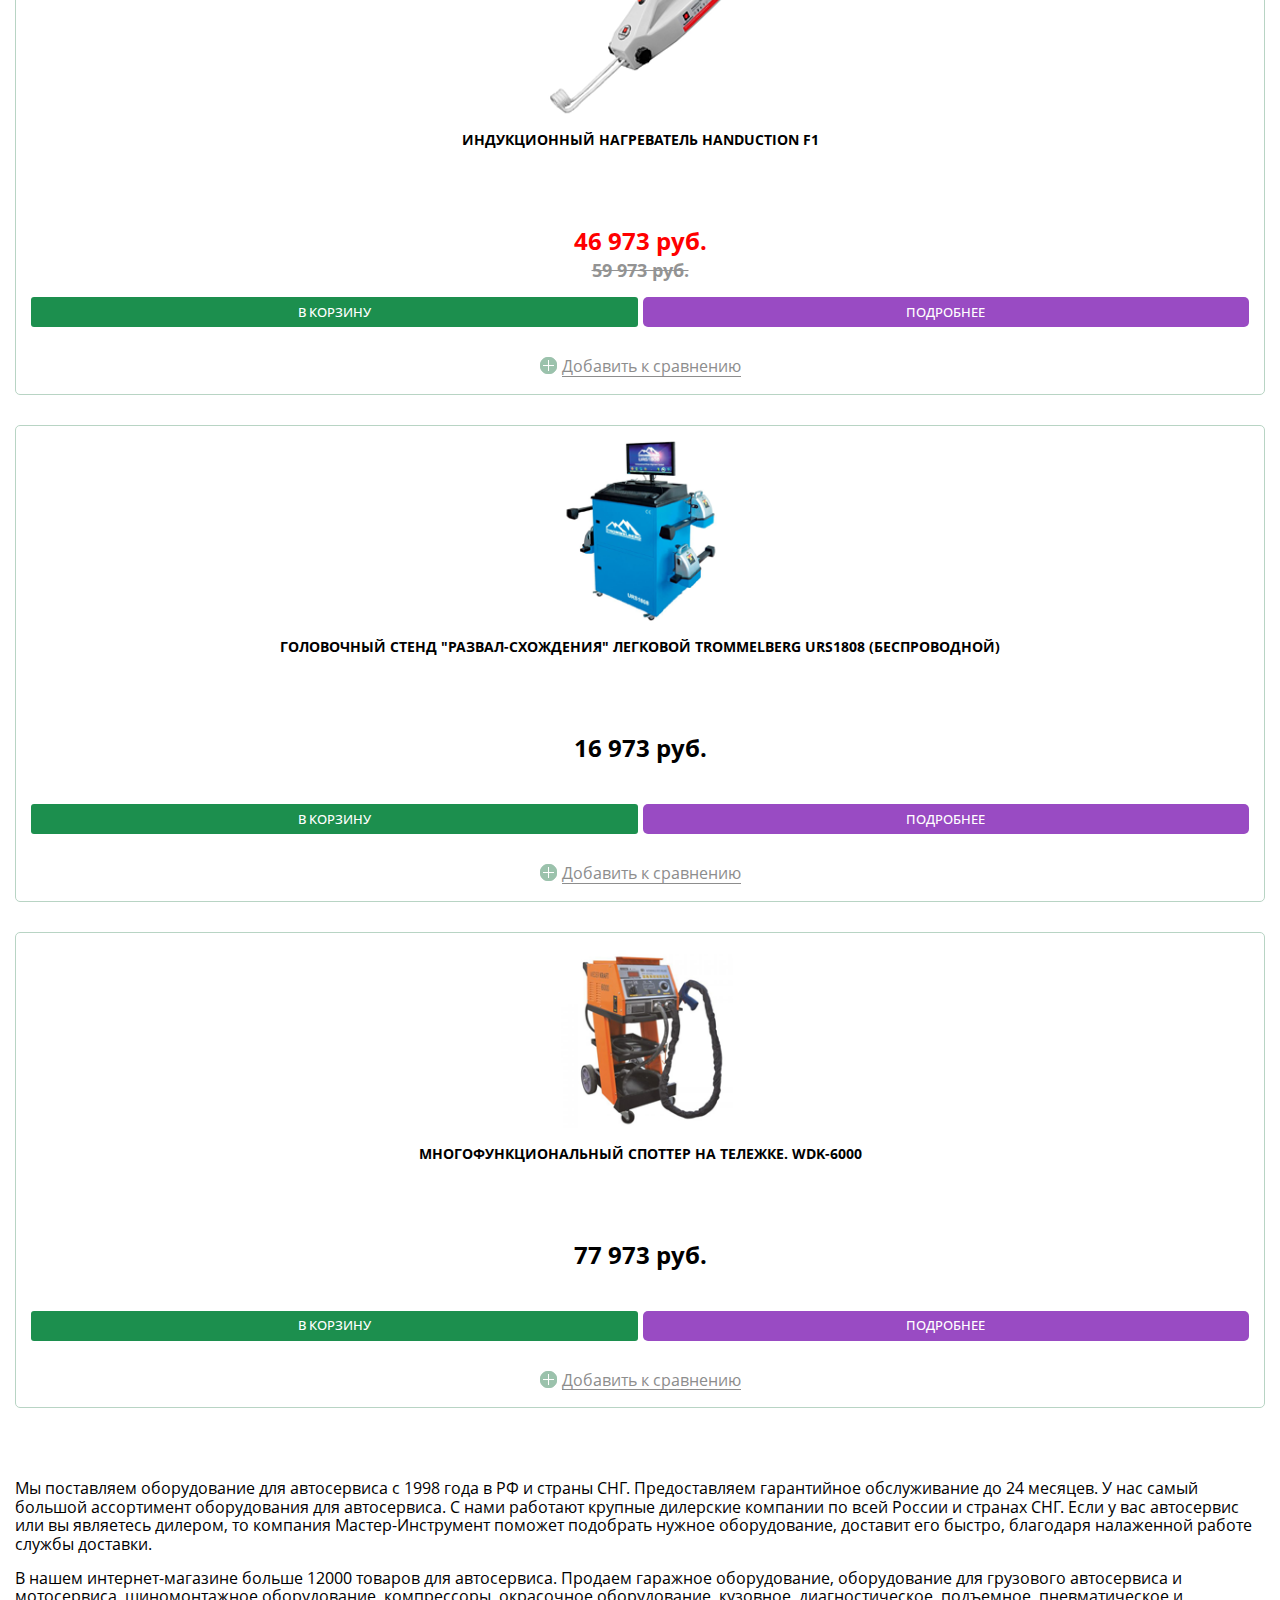
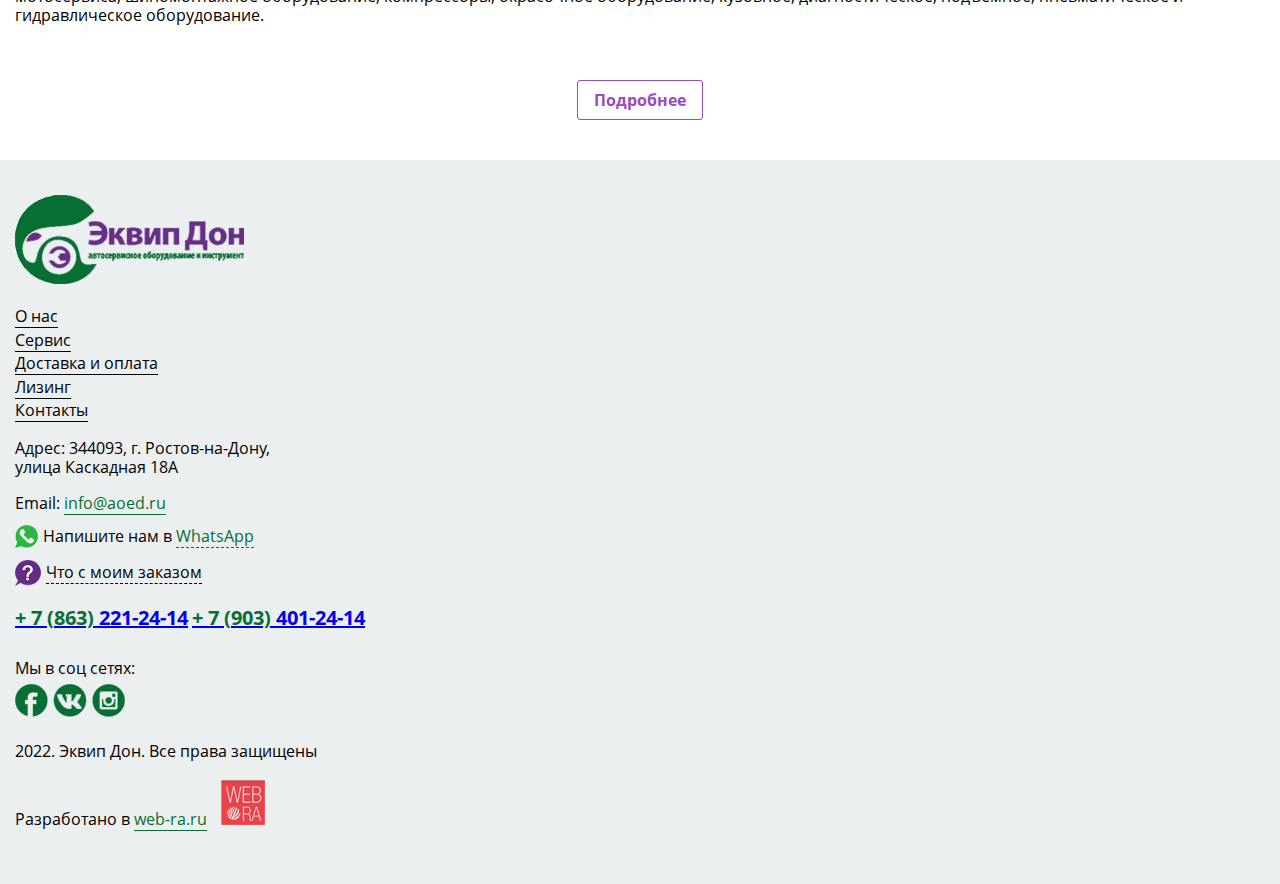
==== commit dcad8d83: "phone fix" ====
--- a/category.html
+++ b/category.html
@@ -61,8 +61,8 @@
 					</div>
 				</div>
 				<div class="header-bottom__item header-bottom__item--contact h-b-item">
-					<div class="h-b-item__phone"><span>+ 7 (863)</span> 221-24-14</div>
-					<div class="h-b-item__phone"><span>+ 7 (903)</span> 401-24-14</div>
+					<a href="tel:+78632212414" class="h-b-item__phone"><span>+ 7 (863)</span> 221-24-14</a>
+					<a href="tel:+79034012414" class="h-b-item__phone"><span>+ 7 (903)</span> 401-24-14</a>
 					<div class="h-b-item__whatsapp"><img src="img/whatsapp.svg"><span>Напишите нам в <a href="#">WhatsApp</a></span></div>
 					<div class="h-b-item__call"><span>Заказать обратный звонок</span></div>
 				</div>
@@ -569,8 +569,8 @@
 						</div>
 					</div>
 					<div class="f-top__contact f-t--item">
-						<div class="f-t--item__phone"><span>+ 7 (863)</span> 221-24-14</div>
-						<div class="f-t--item__phone"><span>+ 7 (903)</span> 401-24-14</div>
+						<a href="tel:+78632212414" class="f-t--item__phone"><span>+ 7 (863)</span> 221-24-14</a>
+						<a href="tel:+79034012414" class="f-t--item__phone"><span>+ 7 (903)</span> 401-24-14</a>
 						<div class="f-t--item__social">Мы в соц сетях:</div>
 						<div class="f-t--item__socials">
 							<a href="#" class=""><img src="img/footer-fb.png"></a>
